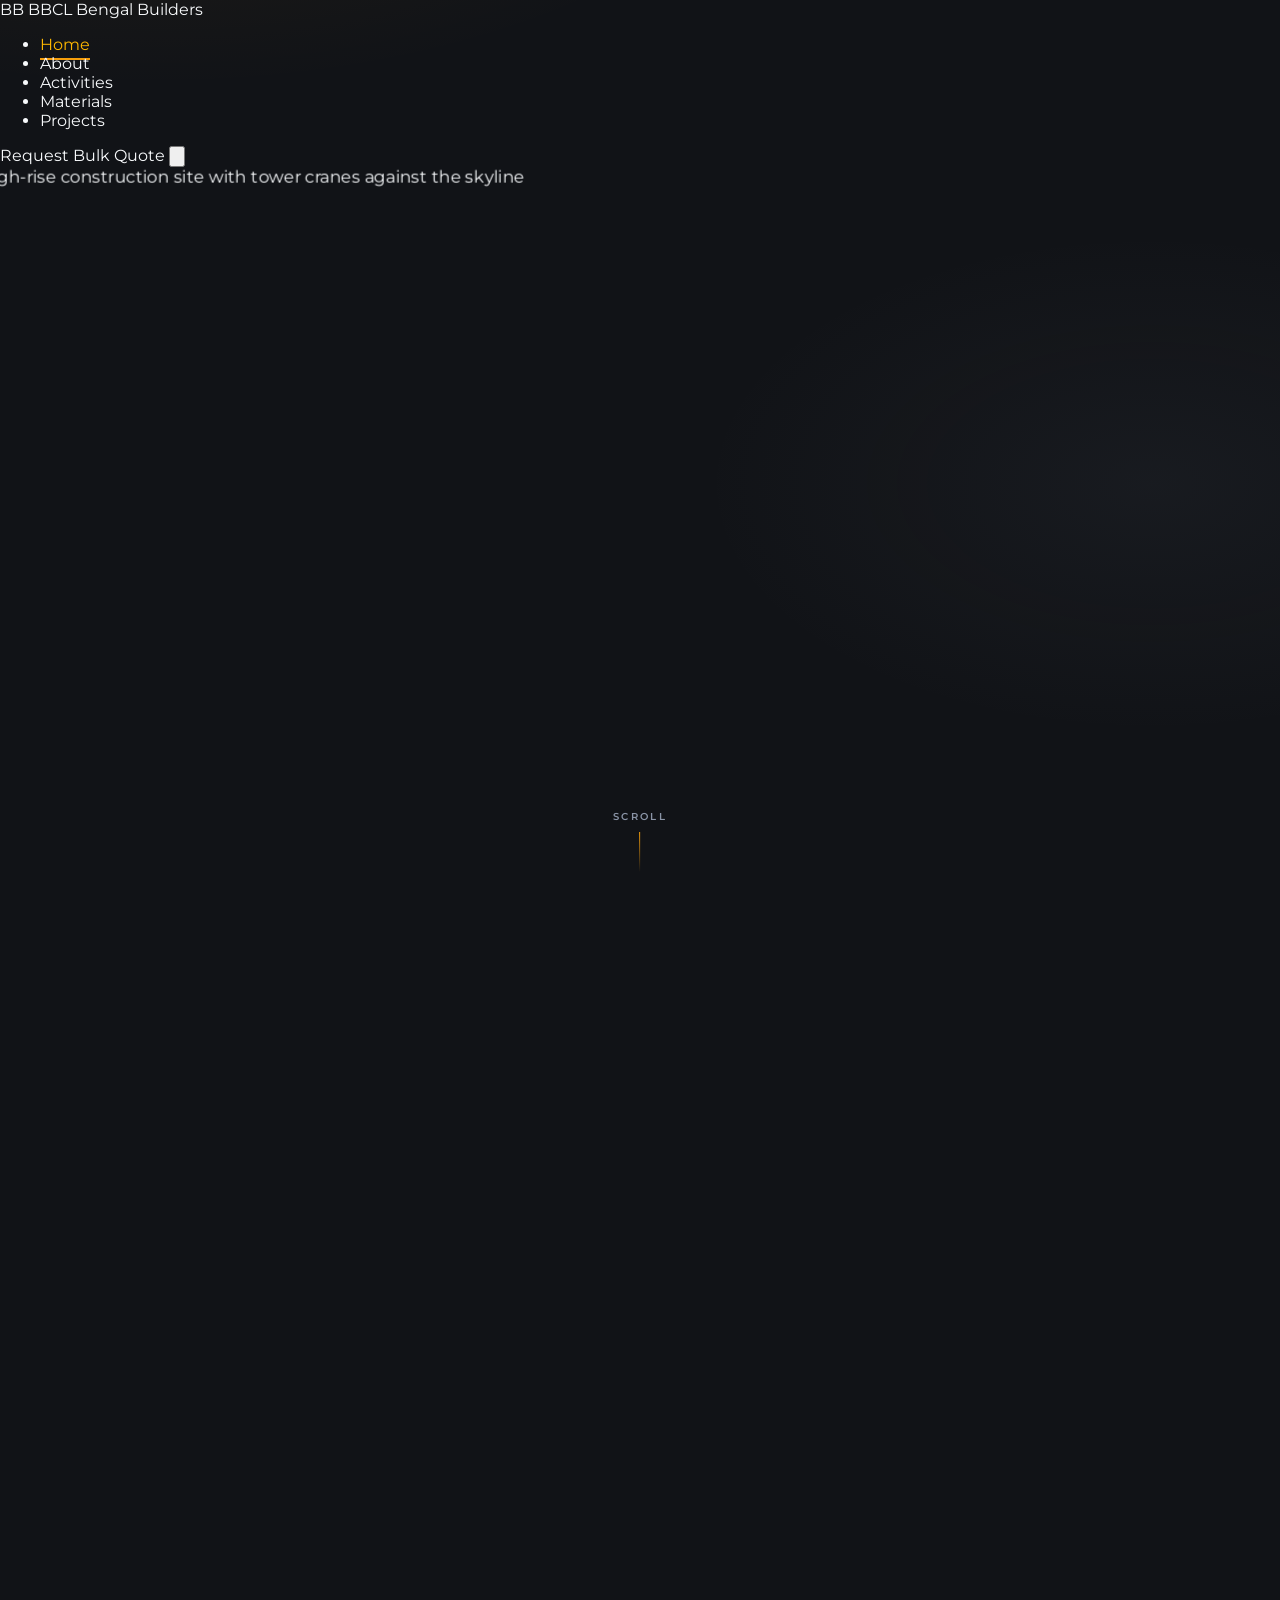
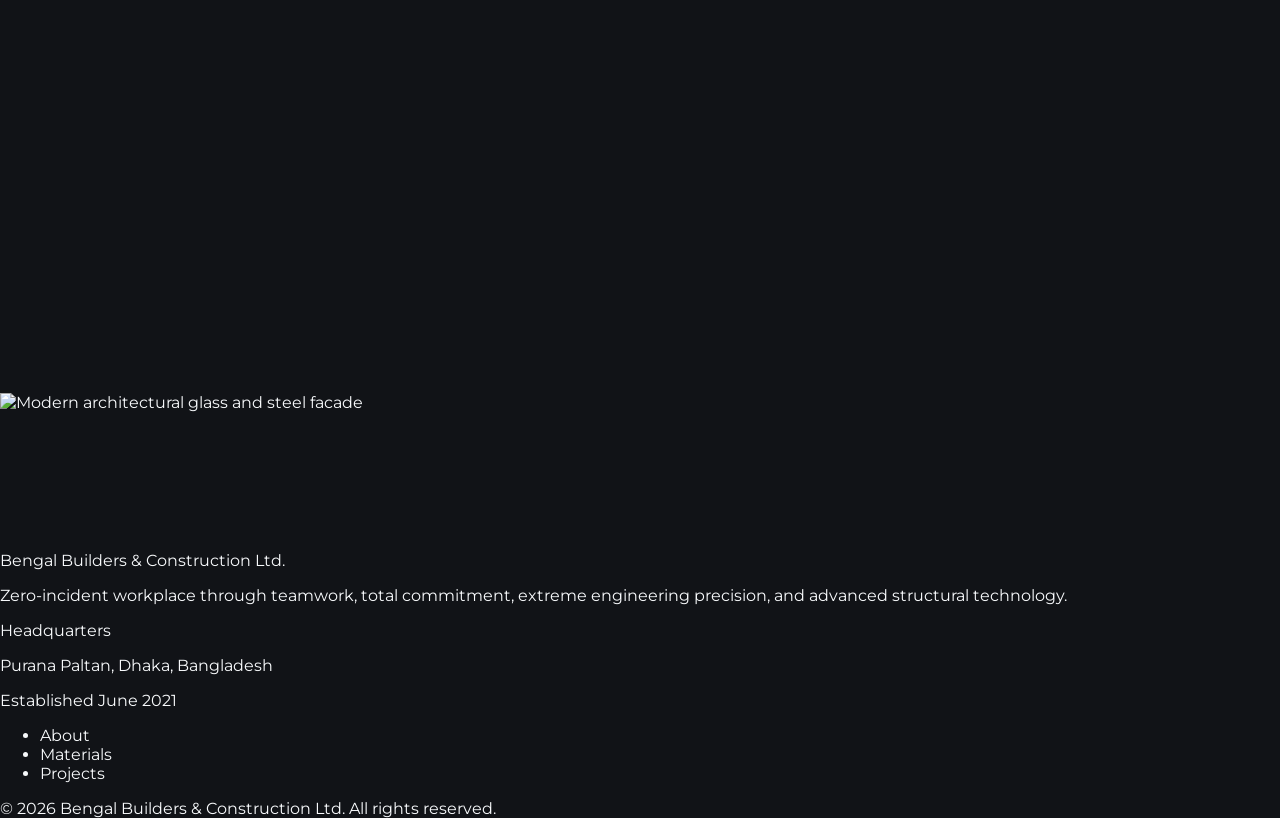
==== index.html @ 723b8669 "Add shared CSS and GSAP motion for smoother UI/UX. Introduces site-wide visual polish, scroll reveal" ====
<!DOCTYPE html>
<html lang="en">
<head>
  <meta charset="UTF-8" />
  <meta name="viewport" content="width=device-width, initial-scale=1.0" />
  <meta name="description" content="Bengal Builders & Construction Ltd. (BBCL) — Architecting Bangladesh's Horizon with zero-incident engineering precision." />
  <title>BBCL | Bengal Builders & Construction Ltd.</title>
  <link rel="preconnect" href="https://fonts.googleapis.com" />
  <link rel="preconnect" href="https://fonts.gstatic.com" crossorigin />
  <link href="https://fonts.googleapis.com/css2?family=Barlow+Condensed:wght@500;600;700;800&family=Montserrat:wght@400;500;600;700;800;900&display=swap" rel="stylesheet" />
  <script src="https://cdn.tailwindcss.com"></script>
  <script>
    tailwind.config = {
      theme: {
        extend: {
          colors: {
            obsidian: "#111317",
            charcoal: "#1A1A1A",
            amber: { 400: "#FFB800", 500: "#F59E0B", 600: "#D97706" },
            steel: "#8A94A6",
            archwhite: "#F8FAFC"
          },
          fontFamily: {
            sans: ["Montserrat", "ui-sans-serif", "sans-serif"],
            display: ["Barlow Condensed", "Montserrat", "sans-serif"]
          }
        }
      }
    };
  </script>
  <script>document.documentElement.classList.add('js');</script>
  <link rel="stylesheet" href="css/site.css" />
</head>
<body class="antialiased">

  <!-- Navigation -->
  <header id="site-nav" class="fixed inset-x-0 top-0 z-50 border-b border-transparent">
    <nav class="mx-auto flex max-w-7xl items-center justify-between gap-4 px-5 py-4 lg:px-8" aria-label="Primary">
      <a href="index.html" class="group flex items-center gap-3">
        <span class="brand-mark flex h-10 w-10 items-center justify-center border border-amber-500/60 bg-charcoal text-xs font-black tracking-tighter text-amber-400">BB</span>
        <span class="leading-tight">
          <span class="block text-sm font-extrabold tracking-[0.18em] text-archwhite uppercase">BBCL</span>
          <span class="block text-[10px] font-medium tracking-[0.12em] text-steel uppercase">Bengal Builders</span>
        </span>
      </a>

      <ul class="hidden items-center gap-8 text-sm font-medium tracking-wide lg:flex">
        <li><a data-nav href="index.html" class="text-steel">Home</a></li>
        <li><a data-nav href="about.html" class="text-steel">About</a></li>
        <li><a data-nav href="activities.html" class="text-steel">Activities</a></li>
        <li><a data-nav href="materials.html" class="text-steel">Materials</a></li>
        <li><a data-nav href="projects.html" class="text-steel">Projects</a></li>
      </ul>

      <div class="flex items-center gap-3">
        <a href="materials.html" class="btn-primary hidden sm:inline-flex items-center bg-amber-500 px-4 py-2.5 text-xs font-bold uppercase tracking-[0.14em] text-obsidian">
          Request Bulk Quote
        </a>
        <button id="mobile-menu-btn" type="button" class="inline-flex h-10 w-10 items-center justify-center border border-white/15 text-archwhite lg:hidden" aria-expanded="false" aria-controls="mobile-menu" aria-label="Toggle menu">
          <svg class="h-5 w-5" fill="none" stroke="currentColor" viewBox="0 0 24 24" aria-hidden="true"><path stroke-linecap="round" stroke-width="1.8" d="M4 7h16M4 12h16M4 17h16"/></svg>
        </button>
      </div>
    </nav>

    <div id="mobile-menu" class="border-t border-white/10 bg-obsidian/95 backdrop-blur-md lg:hidden">
      <ul class="mx-auto flex max-w-7xl flex-col gap-1 px-5 py-4 text-sm font-medium">
        <li><a data-nav href="index.html" class="block py-2.5 text-steel hover:text-amber-400">Home</a></li>
        <li><a data-nav href="about.html" class="block py-2.5 text-steel hover:text-amber-400">About</a></li>
        <li><a data-nav href="activities.html" class="block py-2.5 text-steel hover:text-amber-400">Activities</a></li>
        <li><a data-nav href="materials.html" class="block py-2.5 text-steel hover:text-amber-400">Materials</a></li>
        <li><a data-nav href="projects.html" class="block py-2.5 text-steel hover:text-amber-400">Projects</a></li>
        <li class="pt-2"><a href="materials.html" class="btn-primary inline-flex bg-amber-500 px-4 py-2.5 text-xs font-bold uppercase tracking-[0.14em] text-obsidian">Request Bulk Quote</a></li>
      </ul>
    </div>
  </header>

  <main>
    <!-- Hero -->
    <section class="relative min-h-screen overflow-hidden" aria-labelledby="hero-heading">
      <img
        src="https://images.unsplash.com/photo-1541888946425-d81bb19240f5?auto=format&fit=crop&w=2000&q=80"
        alt="High-rise construction site with tower cranes against the skyline"
        class="hero-media absolute inset-0 h-full w-full object-cover"
        fetchpriority="high"
      />
      <div class="hero-overlay absolute inset-0"></div>
      <div class="grid-atmosphere absolute inset-0 opacity-40"></div>

      <div class="relative mx-auto flex min-h-screen max-w-7xl flex-col justify-end px-5 pb-28 pt-32 lg:justify-center lg:px-8 lg:pb-24 lg:pt-28">
        <p data-hero class="text-xs font-semibold uppercase tracking-[0.35em] text-amber-400">Bengal Builders &amp; Construction Ltd.</p>
        <h1 id="hero-heading" data-hero class="font-display mt-5 max-w-4xl text-5xl font-bold uppercase leading-[0.92] tracking-tight text-archwhite sm:text-6xl md:text-7xl lg:text-8xl">
          Architecting<br />Bangladesh's<br /><span class="text-amber-400">Horizon</span>
        </h1>
        <p data-hero class="mt-6 max-w-xl text-base leading-relaxed text-steel sm:text-lg">
          Engineering precision and an uncompromised zero-incident safety track record — from foundation systems to capital infrastructure across Bangladesh.
        </p>
        <div data-hero class="mt-10 flex flex-wrap gap-4">
          <a href="materials.html" class="btn-primary inline-flex items-center bg-amber-500 px-6 py-3.5 text-xs font-bold uppercase tracking-[0.16em] text-obsidian">Explore Materials</a>
          <a href="projects.html" class="btn-ghost inline-flex items-center border border-archwhite/30 px-6 py-3.5 text-xs font-bold uppercase tracking-[0.16em] text-archwhite">View Projects</a>
        </div>
      </div>

      <div class="scroll-cue" aria-hidden="true">
        <span>Scroll</span>
        <span class="scroll-cue__line"></span>
      </div>
    </section>

    <!-- Core Value Matrix -->
    <section class="relative border-t border-white/5 bg-charcoal/80 py-20 lg:py-28" aria-labelledby="values-heading">
      <div class="absolute inset-0 grid-atmosphere opacity-30"></div>
      <div class="relative mx-auto max-w-7xl px-5 lg:px-8">
        <div class="max-w-2xl" data-reveal>
          <p class="section-kicker text-xs font-semibold uppercase tracking-[0.3em] text-amber-400">Core Value Matrix</p>
          <h2 id="values-heading" class="font-display mt-3 text-4xl font-bold tracking-tight text-archwhite sm:text-5xl">
            Load-bearing principles of BBCL
          </h2>
          <p class="mt-4 text-steel leading-relaxed">
            Zero-incident workplace through teamwork, total commitment, extreme engineering precision, and advanced structural technology.
          </p>
        </div>

        <div class="mt-14 grid gap-5 sm:grid-cols-2 lg:grid-cols-3" data-stagger>
          <article data-value-card data-stagger-item class="border border-white/10 bg-obsidian/60 p-7">
            <span class="text-[11px] font-bold uppercase tracking-[0.2em] text-amber-400">01</span>
            <h3 class="mt-4 text-lg font-bold text-archwhite">Teamwork</h3>
            <p class="mt-2 text-sm leading-relaxed text-steel">Synchronized field crews, site engineers, and project leadership executing as one structural unit.</p>
          </article>
          <article data-value-card data-stagger-item class="border border-white/10 bg-obsidian/60 p-7">
            <span class="text-[11px] font-bold uppercase tracking-[0.2em] text-amber-400">02</span>
            <h3 class="mt-4 text-lg font-bold text-archwhite">Total Commitment</h3>
            <p class="mt-2 text-sm leading-relaxed text-steel">Unwavering delivery standards from survey control to final handover certification.</p>
          </article>
          <article data-value-card data-stagger-item class="border border-white/10 bg-obsidian/60 p-7">
            <span class="text-[11px] font-bold uppercase tracking-[0.2em] text-amber-400">03</span>
            <h3 class="mt-4 text-lg font-bold text-archwhite">Honesty</h3>
            <p class="mt-2 text-sm leading-relaxed text-steel">Transparent contracting, material provenance, and progress reporting for institutional clients.</p>
          </article>
          <article data-value-card data-stagger-item class="border border-white/10 bg-obsidian/60 p-7">
            <span class="text-[11px] font-bold uppercase tracking-[0.2em] text-amber-400">04</span>
            <h3 class="mt-4 text-lg font-bold text-archwhite">Technical Confidence</h3>
            <p class="mt-2 text-sm leading-relaxed text-steel">BUET-caliber engineering judgment applied to piling, RCC frameworks, and girder bridges.</p>
          </article>
          <article data-value-card data-stagger-item class="border border-white/10 bg-obsidian/60 p-7">
            <span class="text-[11px] font-bold uppercase tracking-[0.2em] text-amber-400">05</span>
            <h3 class="mt-4 text-lg font-bold text-archwhite">Respect for Diversity</h3>
            <p class="mt-2 text-sm leading-relaxed text-steel">Inclusive site culture that values every trade skill across Bangladesh's workforce.</p>
          </article>
          <article data-value-card data-stagger-item class="border border-amber-500/30 bg-obsidian/80 p-7">
            <span class="text-[11px] font-bold uppercase tracking-[0.2em] text-amber-400">06</span>
            <h3 class="mt-4 text-lg font-bold text-archwhite">Zero-Incident Safety</h3>
            <p class="mt-2 text-sm leading-relaxed text-steel">Measurable high-vis discipline — PPE, method statements, and daily toolbox talks as non-negotiables.</p>
          </article>
        </div>
      </div>
    </section>

    <!-- Live Equipment Tracker -->
    <section id="equipment-tracker" class="relative border-t border-white/5 bg-obsidian py-20 lg:py-28" aria-labelledby="fleet-heading">
      <div class="mx-auto max-w-7xl px-5 lg:px-8">
        <div class="flex flex-col gap-6 lg:flex-row lg:items-end lg:justify-between" data-reveal>
          <div class="max-w-2xl">
            <p class="section-kicker text-xs font-semibold uppercase tracking-[0.3em] text-amber-400">Live Equipment Tracker</p>
            <h2 id="fleet-heading" class="font-display mt-3 text-4xl font-bold tracking-tight text-archwhite sm:text-5xl">
              Fleet strength on the ground
            </h2>
            <p class="mt-4 text-steel leading-relaxed">
              Precision survey instruments, heavy earthmoving plant, and formwork systems ready for institutional-scale deployment.
            </p>
          </div>
          <div class="hidden overflow-hidden border border-white/10 lg:block">
            <img
              src="https://images.unsplash.com/photo-1504307651254-35680f356dfd?auto=format&fit=crop&w=640&q=80"
              alt="Excavator operating on a construction site"
              class="h-28 w-48 object-cover opacity-90 transition duration-700 hover:scale-105"
            />
          </div>
        </div>

        <div class="mt-14 grid gap-5 sm:grid-cols-2 lg:grid-cols-4" data-stagger>
          <article data-stagger-item class="border border-white/10 bg-charcoal p-8">
            <p class="text-[11px] font-bold uppercase tracking-[0.2em] text-steel">Survey Control</p>
            <p class="stat-glow mt-5 text-5xl font-black tabular-nums text-amber-400"><span data-count="2" data-duration="1200">0</span><span class="text-2xl text-archwhite">×</span></p>
            <p class="mt-3 text-sm font-semibold text-archwhite">Total Stations</p>
            <p class="mt-1 text-xs text-steel">High-accuracy layout &amp; as-built control</p>
          </article>
          <article data-stagger-item class="border border-white/10 bg-charcoal p-8">
            <p class="text-[11px] font-bold uppercase tracking-[0.2em] text-steel">Earthmoving</p>
            <p class="stat-glow mt-5 text-5xl font-black tabular-nums text-amber-400"><span data-count="1" data-duration="1000">0</span><span class="text-2xl text-archwhite">×</span></p>
            <p class="mt-3 text-sm font-semibold text-archwhite">CAT-320D Excavator</p>
            <p class="mt-1 text-xs text-steel">Heavy excavation &amp; trench works</p>
          </article>
          <article data-stagger-item class="border border-white/10 bg-charcoal p-8">
            <p class="text-[11px] font-bold uppercase tracking-[0.2em] text-steel">Dewatering</p>
            <p class="stat-glow mt-5 text-5xl font-black tabular-nums text-amber-400"><span data-count="6" data-duration="1400">0</span><span class="text-2xl text-archwhite">×</span></p>
            <p class="mt-3 text-sm font-semibold text-archwhite">Heavy Water Pumps</p>
            <p class="mt-1 text-xs text-steel">Basement &amp; flood-risk mitigation</p>
          </article>
          <article data-stagger-item class="border border-white/10 bg-charcoal p-8">
            <p class="text-[11px] font-bold uppercase tracking-[0.2em] text-steel">Formwork</p>
            <p class="stat-glow mt-5 text-5xl font-black tabular-nums text-amber-400"><span data-count="1200" data-duration="1800">0</span></p>
            <p class="mt-3 text-sm font-semibold text-archwhite">sqm Steel Shuttering</p>
            <p class="mt-1 text-xs text-steel">Repeatable RCC casting systems</p>
          </article>
        </div>
      </div>
    </section>

    <!-- CTA band -->
    <section class="relative overflow-hidden border-t border-white/5 py-20" aria-labelledby="cta-heading">
      <img
        src="https://images.unsplash.com/photo-1486406146926-c627a92ad1ab?auto=format&fit=crop&w=1800&q=80"
        alt="Modern architectural glass and steel facade"
        class="absolute inset-0 h-full w-full object-cover opacity-30"
      />
      <div class="absolute inset-0 bg-gradient-to-r from-obsidian via-obsidian/90 to-obsidian/70"></div>
      <div class="relative mx-auto max-w-7xl px-5 lg:px-8" data-reveal>
        <h2 id="cta-heading" class="font-display max-w-xl text-4xl font-bold tracking-tight text-archwhite sm:text-5xl">
          Ready to specify aggregates or review capital works?
        </h2>
        <p class="mt-4 max-w-lg text-steel">Established June 2021 · Purana Paltan, Dhaka, Bangladesh</p>
        <div class="mt-8 flex flex-wrap gap-4">
          <a href="about.html" class="btn-primary inline-flex bg-amber-500 px-6 py-3.5 text-xs font-bold uppercase tracking-[0.16em] text-obsidian">Corporate Identity</a>
          <a href="activities.html" class="btn-ghost inline-flex border border-white/25 px-6 py-3.5 text-xs font-bold uppercase tracking-[0.16em] text-archwhite">Technical Services</a>
        </div>
      </div>
    </section>
  </main>

  <footer class="border-t border-white/10 bg-charcoal">
    <div class="mx-auto flex max-w-7xl flex-col gap-8 px-5 py-12 lg:flex-row lg:items-start lg:justify-between lg:px-8">
      <div>
        <p class="text-sm font-extrabold tracking-[0.2em] text-archwhite uppercase">Bengal Builders &amp; Construction Ltd.</p>
        <p class="mt-2 max-w-sm text-sm text-steel">Zero-incident workplace through teamwork, total commitment, extreme engineering precision, and advanced structural technology.</p>
      </div>
      <div class="text-sm text-steel">
        <p class="font-semibold text-archwhite">Headquarters</p>
        <p class="mt-2">Purana Paltan, Dhaka, Bangladesh</p>
        <p class="mt-1">Established June 2021</p>
      </div>
      <nav aria-label="Footer">
        <ul class="flex flex-col gap-2 text-sm text-steel">
          <li><a href="about.html" class="transition hover:text-amber-400">About</a></li>
          <li><a href="materials.html" class="transition hover:text-amber-400">Materials</a></li>
          <li><a href="projects.html" class="transition hover:text-amber-400">Projects</a></li>
        </ul>
      </nav>
    </div>
    <div class="border-t border-white/5 py-5 text-center text-xs text-steel">
      © <span id="year"></span> Bengal Builders &amp; Construction Ltd. All rights reserved.
    </div>
  </footer>

  <script src="https://cdn.jsdelivr.net/npm/gsap@3.12.5/dist/gsap.min.js" defer></script>
  <script src="https://cdn.jsdelivr.net/npm/gsap@3.12.5/dist/ScrollTrigger.min.js" defer></script>
  <script src="js/main.js" defer></script>
</body>
</html>
---- css/site.css ----
/* Bengal Builders & Construction Ltd. — shared visual system */

:root {
  --obsidian: #111317;
  --charcoal: #1a1a1a;
  --amber: #f59e0b;
  --amber-hi: #ffb800;
  --amber-deep: #d97706;
  --steel: #8a94a6;
  --archwhite: #f8fafc;
  --line: rgba(248, 250, 252, 0.1);
  --ease-out: cubic-bezier(0.22, 1, 0.36, 1);
  --ease-soft: cubic-bezier(0.4, 0, 0.2, 1);
  --nav-h: 4.5rem;
}

*,
*::before,
*::after {
  box-sizing: border-box;
}

html {
  scroll-behavior: smooth;
}

body {
  margin: 0;
  font-family: Montserrat, ui-sans-serif, system-ui, sans-serif;
  background:
    radial-gradient(1200px 600px at 12% -10%, rgba(245, 158, 11, 0.08), transparent 55%),
    radial-gradient(900px 500px at 90% 20%, rgba(138, 148, 166, 0.06), transparent 50%),
    var(--obsidian);
  color: var(--archwhite);
  -webkit-font-smoothing: antialiased;
  text-rendering: optimizeLegibility;
}

::selection {
  background: rgba(245, 158, 11, 0.35);
  color: var(--archwhite);
}

img {
  max-width: 100%;
  display: block;
}

a {
  text-decoration: none;
  color: inherit;
}

:focus-visible {
  outline: 2px solid var(--amber);
  outline-offset: 3px;
}

.font-display {
  font-family: "Barlow Condensed", Montserrat, sans-serif;
  letter-spacing: 0.01em;
}

/* -------------------------------------------------------------------------- */
/* Atmosphere                                                                */
/* -------------------------------------------------------------------------- */

.hero-overlay {
  background:
    linear-gradient(105deg, rgba(17, 19, 23, 0.92) 0%, rgba(17, 19, 23, 0.72) 48%, rgba(17, 19, 23, 0.45) 100%),
    linear-gradient(to top, #111317 0%, transparent 42%);
}

.page-hero-overlay {
  background:
    linear-gradient(120deg, rgba(17, 19, 23, 0.94) 0%, rgba(17, 19, 23, 0.76) 52%, rgba(17, 19, 23, 0.52) 100%),
    linear-gradient(to top, var(--obsidian) 0%, transparent 45%);
}

.grid-atmosphere {
  background-image:
    linear-gradient(rgba(138, 148, 166, 0.07) 1px, transparent 1px),
    linear-gradient(90deg, rgba(138, 148, 166, 0.07) 1px, transparent 1px);
  background-size: 48px 48px;
  mask-image: radial-gradient(ellipse 80% 70% at 50% 40%, #000 20%, transparent 75%);
}

.hero-media {
  transform: scale(1.06);
  will-change: transform;
}

.hero-media.is-ready {
  animation: hero-drift 22s var(--ease-soft) infinite alternate;
}

@keyframes hero-drift {
  from { transform: scale(1.06) translate3d(0, 0, 0); }
  to { transform: scale(1.14) translate3d(-1.5%, -1%, 0); }
}

.scroll-cue {
  position: absolute;
  left: 50%;
  bottom: 1.75rem;
  transform: translateX(-50%);
  display: flex;
  flex-direction: column;
  align-items: center;
  gap: 0.55rem;
  color: var(--steel);
  font-size: 0.65rem;
  font-weight: 600;
  letter-spacing: 0.22em;
  text-transform: uppercase;
  pointer-events: none;
}

.scroll-cue__line {
  width: 1px;
  height: 2.5rem;
  background: linear-gradient(to bottom, var(--amber), transparent);
  transform-origin: top;
  animation: cue-pulse 1.8s var(--ease-soft) infinite;
}

@keyframes cue-pulse {
  0%, 100% { transform: scaleY(0.45); opacity: 0.35; }
  50% { transform: scaleY(1); opacity: 1; }
}

/* -------------------------------------------------------------------------- */
/* Navigation                                                                */
/* -------------------------------------------------------------------------- */

#site-nav {
  transition:
    background-color 0.35s var(--ease-soft),
    border-color 0.35s var(--ease-soft),
    backdrop-filter 0.35s var(--ease-soft),
    box-shadow 0.35s var(--ease-soft);
}

#site-nav.nav-scrolled {
  background-color: rgba(17, 19, 23, 0.86);
  backdrop-filter: blur(18px) saturate(1.2);
  -webkit-backdrop-filter: blur(18px) saturate(1.2);
  border-bottom-color: rgba(245, 158, 11, 0.28);
  box-shadow: 0 12px 40px rgba(0, 0, 0, 0.35);
}

#site-nav a[data-nav] {
  position: relative;
  transition: color 0.25s var(--ease-soft);
}

#site-nav a[data-nav]::after {
  content: "";
  position: absolute;
  left: 0;
  bottom: -0.35rem;
  width: 100%;
  height: 2px;
  background: var(--amber);
  transform: scaleX(0);
  transform-origin: left;
  transition: transform 0.35s var(--ease-out);
}

#site-nav a[data-nav]:hover::after,
#site-nav a[data-nav].is-active::after {
  transform: scaleX(1);
}

#site-nav a[data-nav].is-active {
  color: var(--amber-hi);
}

.brand-mark {
  transition: border-color 0.3s var(--ease-soft), box-shadow 0.3s var(--ease-soft), transform 0.3s var(--ease-out);
}

.group:hover .brand-mark {
  border-color: var(--amber);
  box-shadow: 0 0 0 1px rgba(245, 158, 11, 0.25), 0 8px 24px rgba(245, 158, 11, 0.12);
  transform: translateY(-1px);
}

#mobile-menu {
  max-height: 0;
  overflow: hidden;
  opacity: 0;
  border-top-color: transparent;
  pointer-events: none;
  transition:
    max-height 0.4s var(--ease-out),
    opacity 0.3s var(--ease-soft),
    border-color 0.3s var(--ease-soft);
}

#mobile-menu.is-open {
  max-height: 22rem;
  opacity: 1;
  border-top-color: rgba(248, 250, 252, 0.1);
  pointer-events: auto;
}

/* -------------------------------------------------------------------------- */
/* Buttons & interactive surfaces                                            */
/* -------------------------------------------------------------------------- */

.btn-primary,
.btn-ghost,
[data-add-quote] {
  position: relative;
  overflow: hidden;
  isolation: isolate;
  transition:
    transform 0.3s var(--ease-out),
    background-color 0.25s var(--ease-soft),
    border-color 0.25s var(--ease-soft),
    color 0.25s var(--ease-soft),
    box-shadow 0.3s var(--ease-soft);
}

.btn-primary,
[data-add-quote] {
  box-shadow: 0 0 0 0 rgba(245, 158, 11, 0);
}

.btn-primary:hover,
[data-add-quote]:hover {
  transform: translateY(-2px);
  box-shadow: 0 12px 28px rgba(245, 158, 11, 0.28);
}

.btn-ghost:hover {
  transform: translateY(-2px);
  border-color: rgba(255, 184, 0, 0.7);
  color: var(--amber-hi);
  box-shadow: 0 10px 24px rgba(0, 0, 0, 0.25);
}

.btn-primary:active,
.btn-ghost:active,
[data-add-quote]:active {
  transform: translateY(0);
}

.btn-primary::after,
.btn-ghost::after,
[data-add-quote]::after {
  content: "";
  position: absolute;
  inset: 0;
  background: linear-gradient(120deg, transparent 20%, rgba(255, 255, 255, 0.22) 45%, transparent 70%);
  transform: translateX(-120%);
  transition: transform 0.65s var(--ease-out);
  z-index: -1;
}

.btn-primary:hover::after,
.btn-ghost:hover::after,
[data-add-quote]:hover::after {
  transform: translateX(120%);
}

/* -------------------------------------------------------------------------- */
/* Panels / cards (content interaction surfaces)                             */
/* -------------------------------------------------------------------------- */

.surface-panel,
[data-value-card],
[data-material],
[data-activity],
[data-legal-card],
#equipment-tracker article,
[data-project-panel] article {
  transition:
    transform 0.4s var(--ease-out),
    border-color 0.35s var(--ease-soft),
    box-shadow 0.4s var(--ease-soft),
    background-color 0.35s var(--ease-soft);
}

.surface-panel:hover,
[data-value-card]:hover,
[data-material]:hover,
[data-activity]:hover,
[data-legal-card]:hover,
#equipment-tracker article:hover,
[data-project-panel] article:hover {
  transform: translateY(-4px);
  border-color: rgba(245, 158, 11, 0.45);
  box-shadow:
    0 18px 40px rgba(0, 0, 0, 0.35),
    0 0 0 1px rgba(245, 158, 11, 0.08);
}

[data-value-card] {
  position: relative;
}

[data-value-card]::before {
  content: "";
  position: absolute;
  left: 0;
  top: 0;
  width: 3px;
  height: 100%;
  background: linear-gradient(to bottom, var(--amber-hi), transparent);
  transform: scaleY(0);
  transform-origin: top;
  transition: transform 0.4s var(--ease-out);
}

[data-value-card]:hover::before {
  transform: scaleY(1);
}

[data-material] .media-frame,
[data-material] > .aspect-\[4\/3\],
[data-activity] .aspect-\[16\/10\] {
  overflow: hidden;
}

[data-material] img,
[data-activity] img {
  transition: transform 0.8s var(--ease-out), filter 0.4s var(--ease-soft);
}

[data-material]:hover img,
[data-activity]:hover img {
  transform: scale(1.06);
  filter: saturate(1.08) contrast(1.03);
}

[data-activity-bar] {
  transform: scaleX(0);
  transform-origin: left;
  transition: transform 0.45s var(--ease-out);
}

[data-legal-card] {
  cursor: pointer;
}

[data-legal-card]:focus-visible {
  border-color: var(--amber);
}

input[type="search"],
input[type="text"] {
  transition: border-color 0.25s var(--ease-soft), box-shadow 0.25s var(--ease-soft);
}

input[type="search"]:focus,
input[type="text"]:focus {
  box-shadow: 0 0 0 3px rgba(245, 158, 11, 0.18);
}

/* -------------------------------------------------------------------------- */
/* Reveal helpers (GSAP sets final state; CSS avoids FOUC)                   */
/* -------------------------------------------------------------------------- */

/* Only hide for motion when JS is present — keeps content readable if scripts fail */
html.js:not(.no-motion):not(.reveal-ready) [data-reveal],
html.js:not(.no-motion):not(.reveal-ready) [data-stagger-item],
html.js:not(.no-motion):not(.reveal-ready) [data-hero] {
  opacity: 0;
  transform: translate3d(0, 28px, 0);
  will-change: opacity, transform;
}

html.js [data-reveal].is-shown,
html.js [data-stagger-item].is-shown {
  opacity: 1;
  transform: none;
  will-change: auto;
}

/* -------------------------------------------------------------------------- */
/* Modal + toast polish                                                      */
/* -------------------------------------------------------------------------- */

#legal-modal:not(.hidden) #legal-modal-panel {
  animation: modal-in 0.35s var(--ease-out) both;
}

@keyframes modal-in {
  from {
    opacity: 0;
    transform: translateY(16px) scale(0.98);
  }
  to {
    opacity: 1;
    transform: none;
  }
}

#toast-host > div {
  border-left: 3px solid var(--amber);
}

/* -------------------------------------------------------------------------- */
/* Section accents                                                           */
/* -------------------------------------------------------------------------- */

.section-kicker {
  display: inline-flex;
  align-items: center;
  gap: 0.65rem;
}

.section-kicker::before {
  content: "";
  width: 1.5rem;
  height: 2px;
  background: var(--amber);
  box-shadow: 0 0 12px rgba(245, 158, 11, 0.55);
}

.stat-glow {
  text-shadow: 0 0 28px rgba(245, 158, 11, 0.28);
}

/* -------------------------------------------------------------------------- */
/* Reduced motion                                                            */
/* -------------------------------------------------------------------------- */

@media (prefers-reduced-motion: reduce) {
  html {
    scroll-behavior: auto;
  }

  .hero-media.is-ready,
  .scroll-cue__line,
  #legal-modal:not(.hidden) #legal-modal-panel {
    animation: none !important;
  }

  .btn-primary,
  .btn-ghost,
  [data-add-quote],
  .surface-panel,
  [data-value-card],
  [data-material],
  [data-activity],
  [data-legal-card],
  #equipment-tracker article,
  [data-project-panel] article,
  [data-material] img,
  [data-activity] img,
  #mobile-menu,
  #site-nav,
  #site-nav a[data-nav]::after {
    transition: none !important;
  }

  [data-reveal] {
    opacity: 1 !important;
    transform: none !important;
  }

  .btn-primary:hover,
  .btn-ghost:hover,
  [data-add-quote]:hover,
  .surface-panel:hover,
  [data-value-card]:hover,
  [data-material]:hover,
  [data-activity]:hover,
  [data-legal-card]:hover,
  #equipment-tracker article:hover,
  [data-project-panel] article:hover {
    transform: none;
  }
}
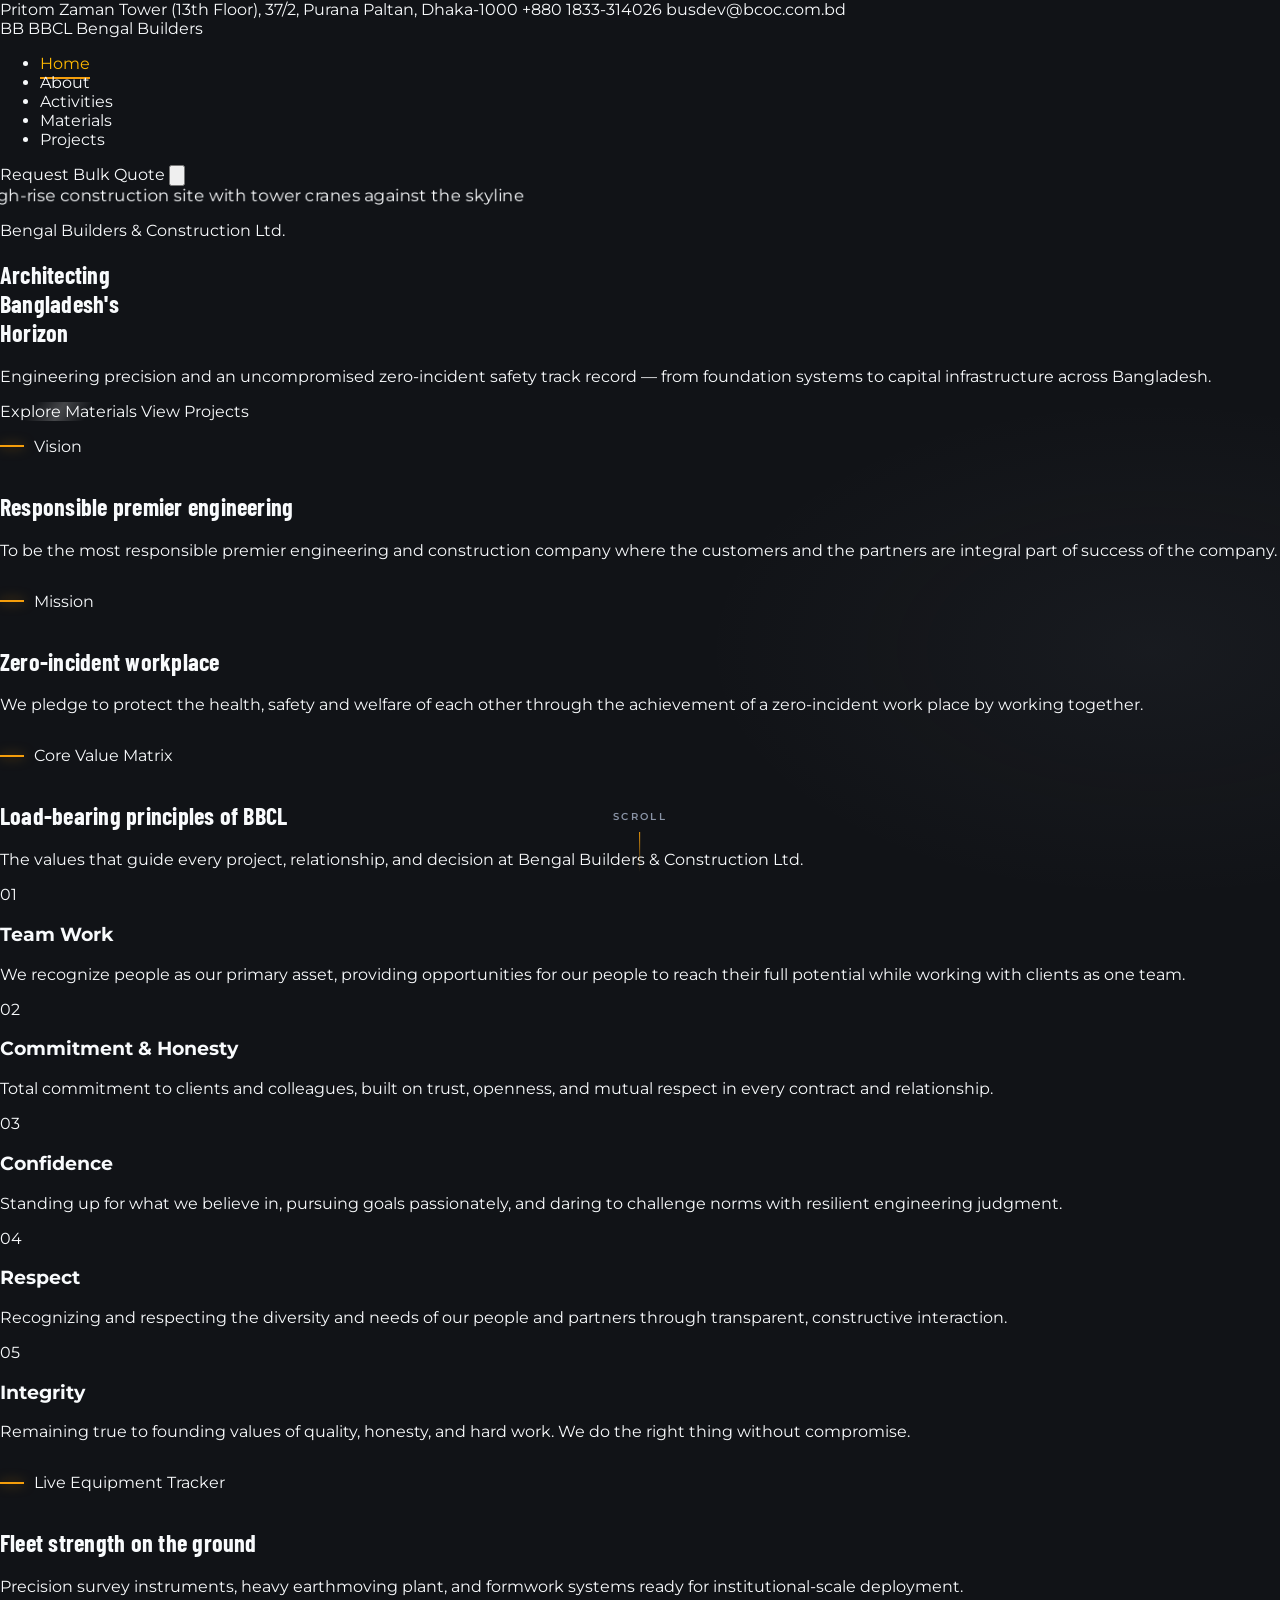
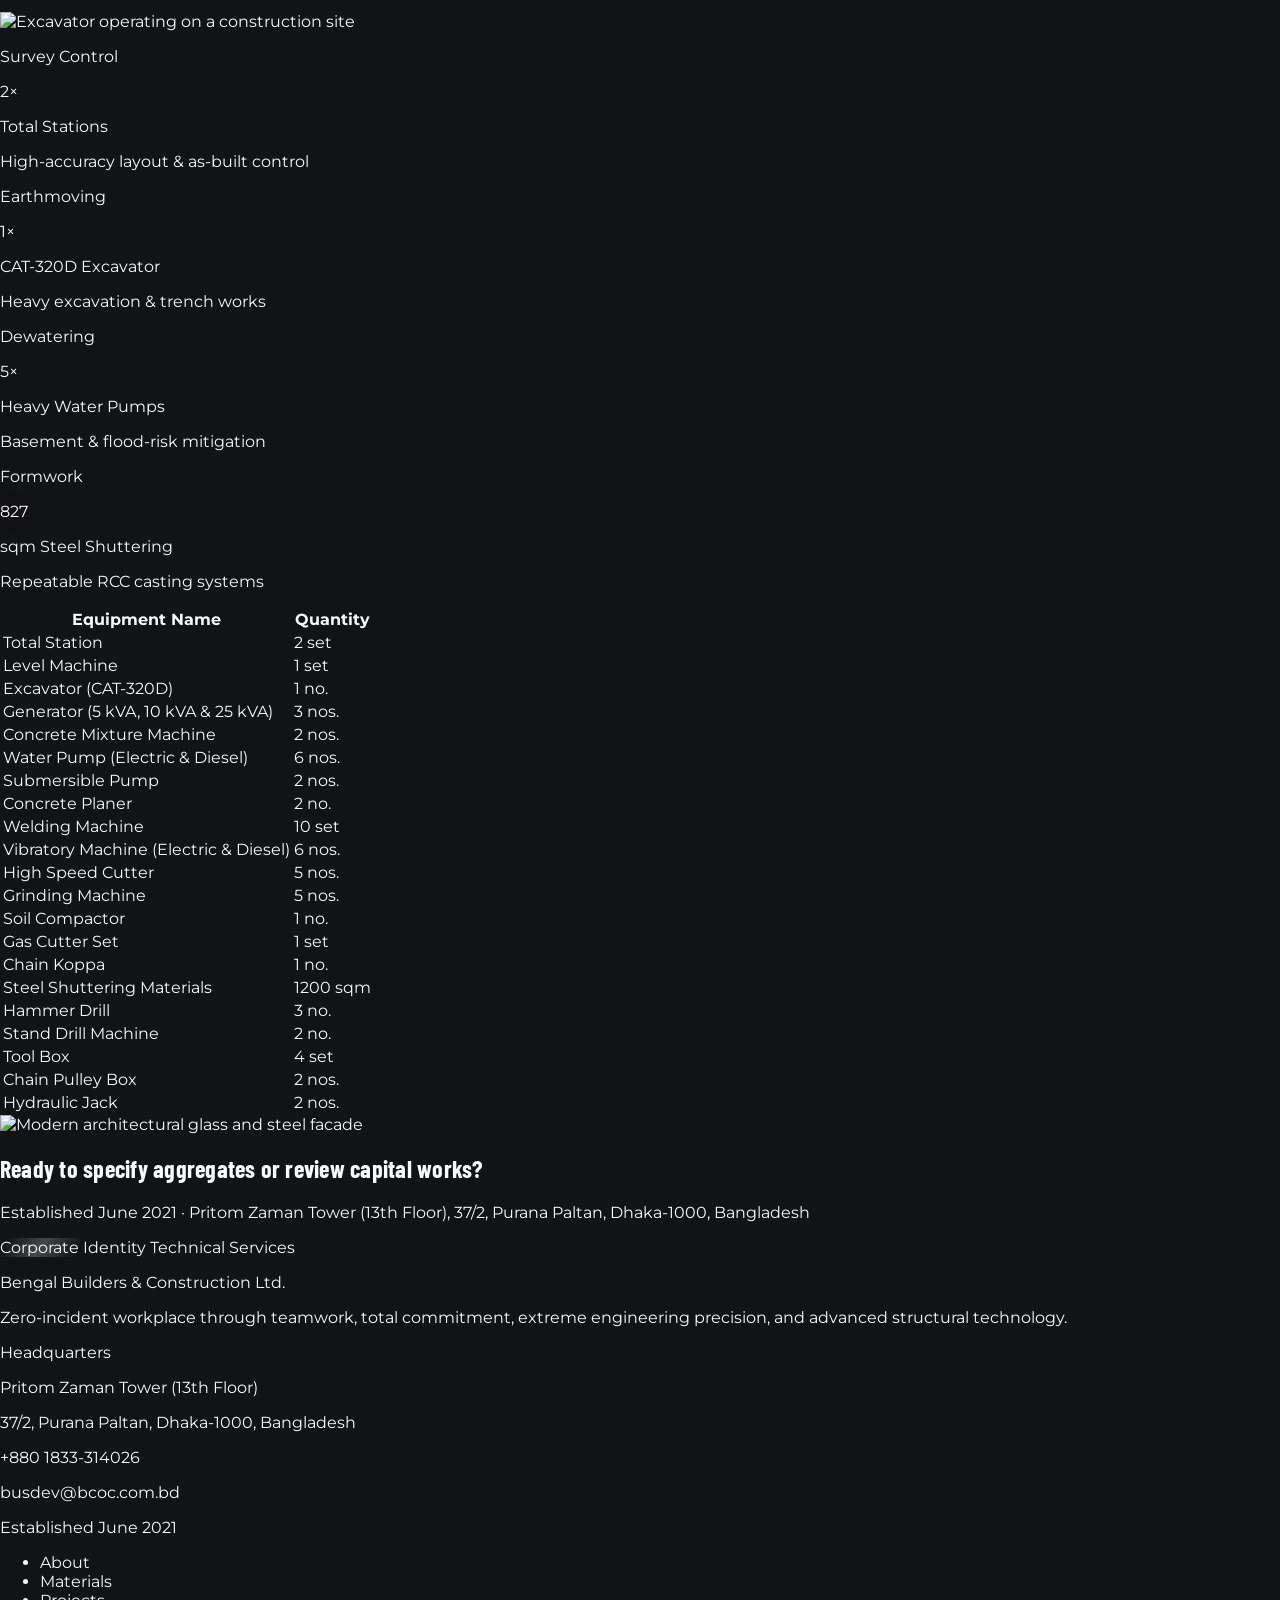
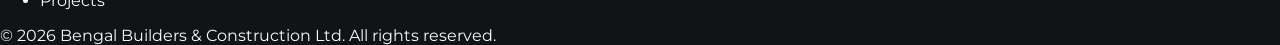
==== commit d4e2807f: "Align website content with the company profile PDF. Correct contact details, vision/mission/values, " ====
--- a/index.html
+++ b/index.html
@@ -34,7 +34,16 @@
 <body class="antialiased">
 
   <!-- Navigation -->
-  <header id="site-nav" class="fixed inset-x-0 top-0 z-50 border-b border-transparent">
+  <header id="site-nav" class="fixed inset-x-0 top-0 z-50 border-b border-white/10 bg-obsidian/95 backdrop-blur-md">
+    <div class="border-b border-white/10">
+      <div class="mx-auto flex max-w-7xl flex-wrap items-center justify-between gap-2 px-5 py-2 text-[11px] text-steel lg:px-8">
+        <span>Pritom Zaman Tower (13th Floor), 37/2, Purana Paltan, Dhaka-1000</span>
+        <span class="flex items-center gap-4">
+          <a href="tel:+8801833314026" class="transition hover:text-amber-400">+880 1833-314026</a>
+          <a href="mailto:busdev@bcoc.com.bd" class="transition hover:text-amber-400">busdev@bcoc.com.bd</a>
+        </span>
+      </div>
+    </div>
     <nav class="mx-auto flex max-w-7xl items-center justify-between gap-4 px-5 py-4 lg:px-8" aria-label="Primary">
       <a href="index.html" class="group flex items-center gap-3">
         <span class="brand-mark flex h-10 w-10 items-center justify-center border border-amber-500/60 bg-charcoal text-xs font-black tracking-tighter text-amber-400">BB</span>
@@ -106,6 +115,33 @@
       </div>
     </section>
 
+    <!-- Vision & Mission -->
+    <section class="relative border-t border-white/5 bg-obsidian py-20 lg:py-28" aria-labelledby="vision-heading">
+      <div class="absolute inset-0 grid-atmosphere opacity-25"></div>
+      <div class="relative mx-auto max-w-7xl px-5 lg:px-8">
+        <div class="grid gap-10 lg:grid-cols-2">
+          <div data-reveal>
+            <p class="section-kicker text-xs font-semibold uppercase tracking-[0.3em] text-amber-400">Vision</p>
+            <h2 id="vision-heading" class="font-display mt-3 text-3xl font-bold tracking-tight text-archwhite sm:text-4xl">
+              Responsible premier engineering
+            </h2>
+            <p class="mt-5 text-steel leading-relaxed">
+              To be the most responsible premier engineering and construction company where the customers and the partners are integral part of success of the company.
+            </p>
+          </div>
+          <div data-reveal>
+            <p class="section-kicker text-xs font-semibold uppercase tracking-[0.3em] text-amber-400">Mission</p>
+            <h2 class="font-display mt-3 text-3xl font-bold tracking-tight text-archwhite sm:text-4xl">
+              Zero-incident workplace
+            </h2>
+            <p class="mt-5 text-steel leading-relaxed">
+              We pledge to protect the health, safety and welfare of each other through the achievement of a zero-incident work place by working together.
+            </p>
+          </div>
+        </div>
+      </div>
+    </section>
+
     <!-- Core Value Matrix -->
     <section class="relative border-t border-white/5 bg-charcoal/80 py-20 lg:py-28" aria-labelledby="values-heading">
       <div class="absolute inset-0 grid-atmosphere opacity-30"></div>
@@ -116,40 +152,35 @@
             Load-bearing principles of BBCL
           </h2>
           <p class="mt-4 text-steel leading-relaxed">
-            Zero-incident workplace through teamwork, total commitment, extreme engineering precision, and advanced structural technology.
+            The values that guide every project, relationship, and decision at Bengal Builders &amp; Construction Ltd.
           </p>
         </div>
 
         <div class="mt-14 grid gap-5 sm:grid-cols-2 lg:grid-cols-3" data-stagger>
           <article data-value-card data-stagger-item class="border border-white/10 bg-obsidian/60 p-7">
             <span class="text-[11px] font-bold uppercase tracking-[0.2em] text-amber-400">01</span>
-            <h3 class="mt-4 text-lg font-bold text-archwhite">Teamwork</h3>
-            <p class="mt-2 text-sm leading-relaxed text-steel">Synchronized field crews, site engineers, and project leadership executing as one structural unit.</p>
+            <h3 class="mt-4 text-lg font-bold text-archwhite">Team Work</h3>
+            <p class="mt-2 text-sm leading-relaxed text-steel">We recognize people as our primary asset, providing opportunities for our people to reach their full potential while working with clients as one team.</p>
           </article>
           <article data-value-card data-stagger-item class="border border-white/10 bg-obsidian/60 p-7">
             <span class="text-[11px] font-bold uppercase tracking-[0.2em] text-amber-400">02</span>
-            <h3 class="mt-4 text-lg font-bold text-archwhite">Total Commitment</h3>
-            <p class="mt-2 text-sm leading-relaxed text-steel">Unwavering delivery standards from survey control to final handover certification.</p>
+            <h3 class="mt-4 text-lg font-bold text-archwhite">Commitment &amp; Honesty</h3>
+            <p class="mt-2 text-sm leading-relaxed text-steel">Total commitment to clients and colleagues, built on trust, openness, and mutual respect in every contract and relationship.</p>
           </article>
           <article data-value-card data-stagger-item class="border border-white/10 bg-obsidian/60 p-7">
             <span class="text-[11px] font-bold uppercase tracking-[0.2em] text-amber-400">03</span>
-            <h3 class="mt-4 text-lg font-bold text-archwhite">Honesty</h3>
-            <p class="mt-2 text-sm leading-relaxed text-steel">Transparent contracting, material provenance, and progress reporting for institutional clients.</p>
+            <h3 class="mt-4 text-lg font-bold text-archwhite">Confidence</h3>
+            <p class="mt-2 text-sm leading-relaxed text-steel">Standing up for what we believe in, pursuing goals passionately, and daring to challenge norms with resilient engineering judgment.</p>
           </article>
           <article data-value-card data-stagger-item class="border border-white/10 bg-obsidian/60 p-7">
             <span class="text-[11px] font-bold uppercase tracking-[0.2em] text-amber-400">04</span>
-            <h3 class="mt-4 text-lg font-bold text-archwhite">Technical Confidence</h3>
-            <p class="mt-2 text-sm leading-relaxed text-steel">BUET-caliber engineering judgment applied to piling, RCC frameworks, and girder bridges.</p>
-          </article>
-          <article data-value-card data-stagger-item class="border border-white/10 bg-obsidian/60 p-7">
+            <h3 class="mt-4 text-lg font-bold text-archwhite">Respect</h3>
+            <p class="mt-2 text-sm leading-relaxed text-steel">Recognizing and respecting the diversity and needs of our people and partners through transparent, constructive interaction.</p>
+          </article>
+          <article data-value-card data-stagger-item class="border border-amber-500/30 bg-obsidian/80 p-7">
             <span class="text-[11px] font-bold uppercase tracking-[0.2em] text-amber-400">05</span>
-            <h3 class="mt-4 text-lg font-bold text-archwhite">Respect for Diversity</h3>
-            <p class="mt-2 text-sm leading-relaxed text-steel">Inclusive site culture that values every trade skill across Bangladesh's workforce.</p>
-          </article>
-          <article data-value-card data-stagger-item class="border border-amber-500/30 bg-obsidian/80 p-7">
-            <span class="text-[11px] font-bold uppercase tracking-[0.2em] text-amber-400">06</span>
-            <h3 class="mt-4 text-lg font-bold text-archwhite">Zero-Incident Safety</h3>
-            <p class="mt-2 text-sm leading-relaxed text-steel">Measurable high-vis discipline — PPE, method statements, and daily toolbox talks as non-negotiables.</p>
+            <h3 class="mt-4 text-lg font-bold text-archwhite">Integrity</h3>
+            <p class="mt-2 text-sm leading-relaxed text-steel">Remaining true to founding values of quality, honesty, and hard work. We do the right thing without compromise.</p>
           </article>
         </div>
       </div>
@@ -203,6 +234,103 @@
             <p class="mt-1 text-xs text-steel">Repeatable RCC casting systems</p>
           </article>
         </div>
+
+        <div class="mt-16 overflow-hidden border border-white/10" data-reveal>
+          <table class="w-full text-sm">
+            <thead class="bg-obsidian text-left">
+              <tr>
+                <th class="px-6 py-4 text-xs font-bold uppercase tracking-[0.14em] text-amber-400">Equipment Name</th>
+                <th class="px-6 py-4 text-right text-xs font-bold uppercase tracking-[0.14em] text-amber-400">Quantity</th>
+              </tr>
+            </thead>
+            <tbody class="divide-y divide-white/10">
+              <tr class="bg-charcoal/50">
+                <td class="px-6 py-3.5 text-archwhite">Total Station</td>
+                <td class="px-6 py-3.5 text-right text-steel">2 set</td>
+              </tr>
+              <tr>
+                <td class="px-6 py-3.5 text-archwhite">Level Machine</td>
+                <td class="px-6 py-3.5 text-right text-steel">1 set</td>
+              </tr>
+              <tr class="bg-charcoal/50">
+                <td class="px-6 py-3.5 text-archwhite">Excavator (CAT-320D)</td>
+                <td class="px-6 py-3.5 text-right text-steel">1 no.</td>
+              </tr>
+              <tr>
+                <td class="px-6 py-3.5 text-archwhite">Generator (5 kVA, 10 kVA &amp; 25 kVA)</td>
+                <td class="px-6 py-3.5 text-right text-steel">3 nos.</td>
+              </tr>
+              <tr class="bg-charcoal/50">
+                <td class="px-6 py-3.5 text-archwhite">Concrete Mixture Machine</td>
+                <td class="px-6 py-3.5 text-right text-steel">2 nos.</td>
+              </tr>
+              <tr>
+                <td class="px-6 py-3.5 text-archwhite">Water Pump (Electric &amp; Diesel)</td>
+                <td class="px-6 py-3.5 text-right text-steel">6 nos.</td>
+              </tr>
+              <tr class="bg-charcoal/50">
+                <td class="px-6 py-3.5 text-archwhite">Submersible Pump</td>
+                <td class="px-6 py-3.5 text-right text-steel">2 nos.</td>
+              </tr>
+              <tr>
+                <td class="px-6 py-3.5 text-archwhite">Concrete Planer</td>
+                <td class="px-6 py-3.5 text-right text-steel">2 no.</td>
+              </tr>
+              <tr class="bg-charcoal/50">
+                <td class="px-6 py-3.5 text-archwhite">Welding Machine</td>
+                <td class="px-6 py-3.5 text-right text-steel">10 set</td>
+              </tr>
+              <tr>
+                <td class="px-6 py-3.5 text-archwhite">Vibratory Machine (Electric &amp; Diesel)</td>
+                <td class="px-6 py-3.5 text-right text-steel">6 nos.</td>
+              </tr>
+              <tr class="bg-charcoal/50">
+                <td class="px-6 py-3.5 text-archwhite">High Speed Cutter</td>
+                <td class="px-6 py-3.5 text-right text-steel">5 nos.</td>
+              </tr>
+              <tr>
+                <td class="px-6 py-3.5 text-archwhite">Grinding Machine</td>
+                <td class="px-6 py-3.5 text-right text-steel">5 nos.</td>
+              </tr>
+              <tr class="bg-charcoal/50">
+                <td class="px-6 py-3.5 text-archwhite">Soil Compactor</td>
+                <td class="px-6 py-3.5 text-right text-steel">1 no.</td>
+              </tr>
+              <tr>
+                <td class="px-6 py-3.5 text-archwhite">Gas Cutter Set</td>
+                <td class="px-6 py-3.5 text-right text-steel">1 set</td>
+              </tr>
+              <tr class="bg-charcoal/50">
+                <td class="px-6 py-3.5 text-archwhite">Chain Koppa</td>
+                <td class="px-6 py-3.5 text-right text-steel">1 no.</td>
+              </tr>
+              <tr>
+                <td class="px-6 py-3.5 text-archwhite">Steel Shuttering Materials</td>
+                <td class="px-6 py-3.5 text-right text-steel">1200 sqm</td>
+              </tr>
+              <tr class="bg-charcoal/50">
+                <td class="px-6 py-3.5 text-archwhite">Hammer Drill</td>
+                <td class="px-6 py-3.5 text-right text-steel">3 no.</td>
+              </tr>
+              <tr>
+                <td class="px-6 py-3.5 text-archwhite">Stand Drill Machine</td>
+                <td class="px-6 py-3.5 text-right text-steel">2 no.</td>
+              </tr>
+              <tr class="bg-charcoal/50">
+                <td class="px-6 py-3.5 text-archwhite">Tool Box</td>
+                <td class="px-6 py-3.5 text-right text-steel">4 set</td>
+              </tr>
+              <tr>
+                <td class="px-6 py-3.5 text-archwhite">Chain Pulley Box</td>
+                <td class="px-6 py-3.5 text-right text-steel">2 nos.</td>
+              </tr>
+              <tr class="bg-charcoal/50">
+                <td class="px-6 py-3.5 text-archwhite">Hydraulic Jack</td>
+                <td class="px-6 py-3.5 text-right text-steel">2 nos.</td>
+              </tr>
+            </tbody>
+          </table>
+        </div>
       </div>
     </section>
 
@@ -218,7 +346,7 @@
         <h2 id="cta-heading" class="font-display max-w-xl text-4xl font-bold tracking-tight text-archwhite sm:text-5xl">
           Ready to specify aggregates or review capital works?
         </h2>
-        <p class="mt-4 max-w-lg text-steel">Established June 2021 · Purana Paltan, Dhaka, Bangladesh</p>
+        <p class="mt-4 max-w-lg text-steel">Established June 2021 · Pritom Zaman Tower (13th Floor), 37/2, Purana Paltan, Dhaka-1000, Bangladesh</p>
         <div class="mt-8 flex flex-wrap gap-4">
           <a href="about.html" class="btn-primary inline-flex bg-amber-500 px-6 py-3.5 text-xs font-bold uppercase tracking-[0.16em] text-obsidian">Corporate Identity</a>
           <a href="activities.html" class="btn-ghost inline-flex border border-white/25 px-6 py-3.5 text-xs font-bold uppercase tracking-[0.16em] text-archwhite">Technical Services</a>
@@ -235,7 +363,14 @@
       </div>
       <div class="text-sm text-steel">
         <p class="font-semibold text-archwhite">Headquarters</p>
-        <p class="mt-2">Purana Paltan, Dhaka, Bangladesh</p>
+        <p class="mt-2">Pritom Zaman Tower (13th Floor)</p>
+        <p>37/2, Purana Paltan, Dhaka-1000, Bangladesh</p>
+        <p class="mt-2">
+          <a href="tel:+8801833314026" class="transition hover:text-amber-400">+880 1833-314026</a>
+        </p>
+        <p>
+          <a href="mailto:busdev@bcoc.com.bd" class="transition hover:text-amber-400">busdev@bcoc.com.bd</a>
+        </p>
         <p class="mt-1">Established June 2021</p>
       </div>
       <nav aria-label="Footer">
--- a/css/site.css
+++ b/css/site.css
@@ -357,26 +357,6 @@
 input[type="search"]:focus,
 input[type="text"]:focus {
   box-shadow: 0 0 0 3px rgba(245, 158, 11, 0.18);
-}
-
-/* -------------------------------------------------------------------------- */
-/* Reveal helpers (GSAP sets final state; CSS avoids FOUC)                   */
-/* -------------------------------------------------------------------------- */
-
-/* Only hide for motion when JS is present — keeps content readable if scripts fail */
-html.js:not(.no-motion):not(.reveal-ready) [data-reveal],
-html.js:not(.no-motion):not(.reveal-ready) [data-stagger-item],
-html.js:not(.no-motion):not(.reveal-ready) [data-hero] {
-  opacity: 0;
-  transform: translate3d(0, 28px, 0);
-  will-change: opacity, transform;
-}
-
-html.js [data-reveal].is-shown,
-html.js [data-stagger-item].is-shown {
-  opacity: 1;
-  transform: none;
-  will-change: auto;
 }
 
 /* -------------------------------------------------------------------------- */
@@ -457,11 +437,6 @@
     transition: none !important;
   }
 
-  [data-reveal] {
-    opacity: 1 !important;
-    transform: none !important;
-  }
-
   .btn-primary:hover,
   .btn-ghost:hover,
   [data-add-quote]:hover,
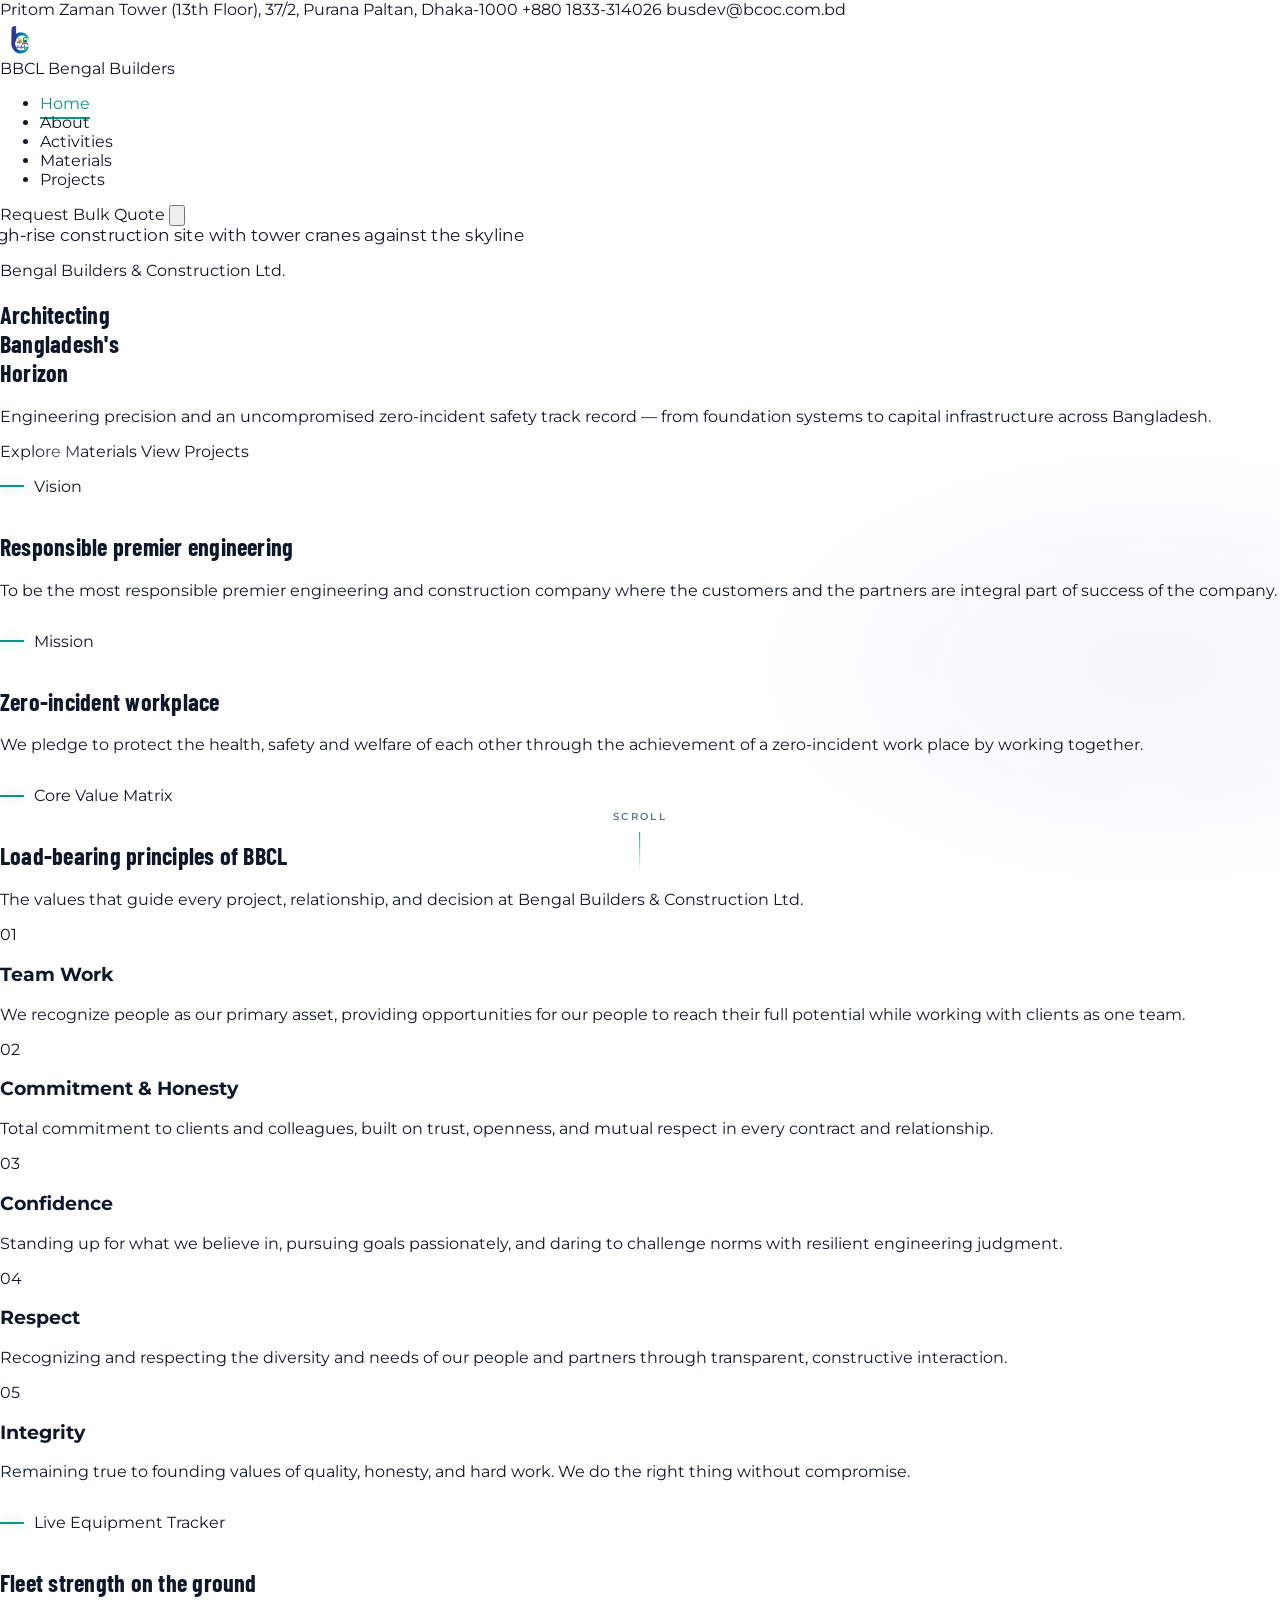
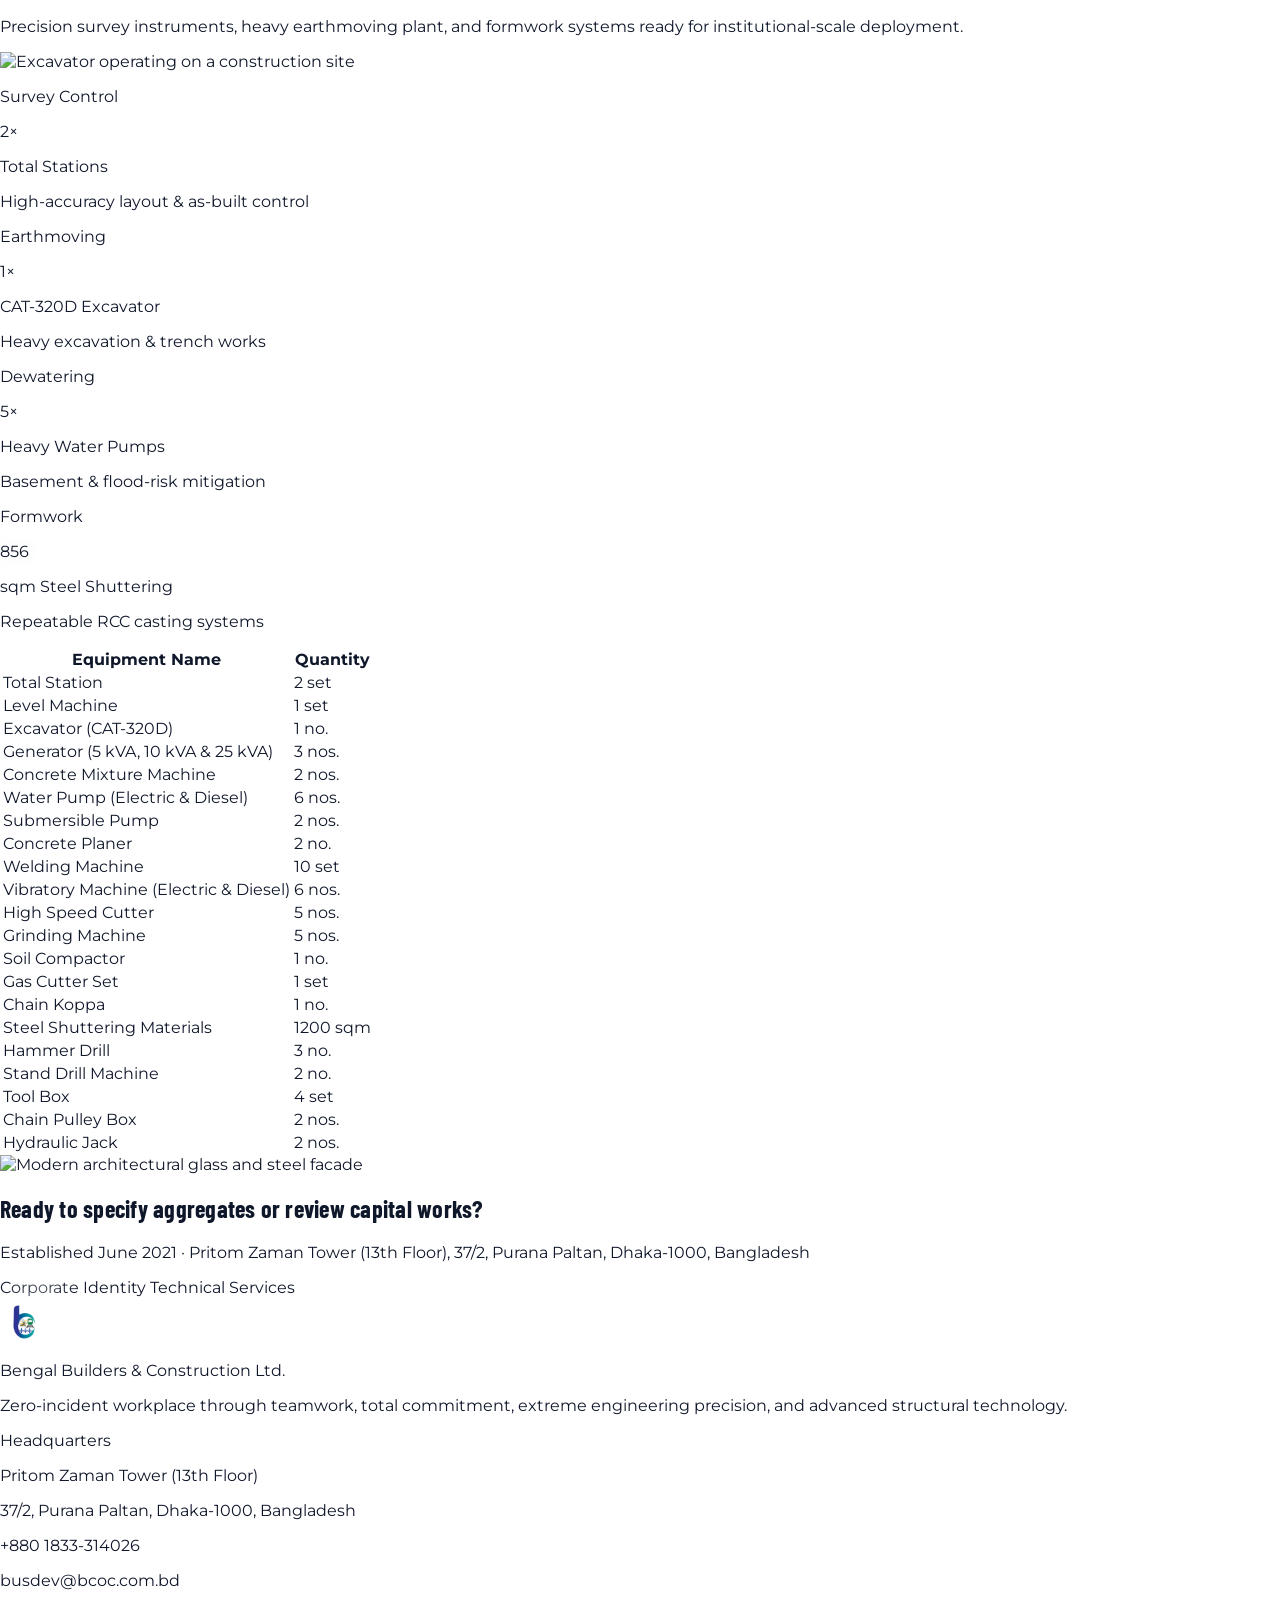
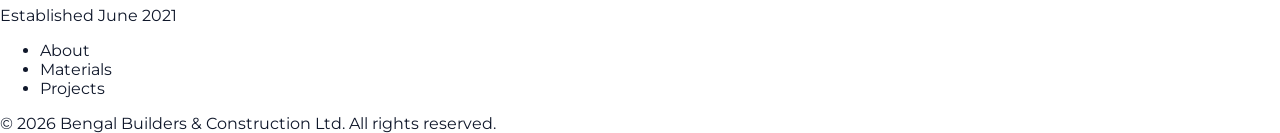
==== commit cbb134f4: "White UI overhaul: logo-driven white theme with teal accents. - Replaced logo with the provided comp" ====
--- a/index.html
+++ b/index.html
@@ -5,6 +5,8 @@
   <meta name="viewport" content="width=device-width, initial-scale=1.0" />
   <meta name="description" content="Bengal Builders & Construction Ltd. (BBCL) — Architecting Bangladesh's Horizon with zero-incident engineering precision." />
   <title>BBCL | Bengal Builders & Construction Ltd.</title>
+  <link rel="icon" type="image/png" href="images/bbcl-logo.png" />
+  <link rel="apple-touch-icon" href="images/bbcl-logo.png" />
   <link rel="preconnect" href="https://fonts.googleapis.com" />
   <link rel="preconnect" href="https://fonts.gstatic.com" crossorigin />
   <link href="https://fonts.googleapis.com/css2?family=Barlow+Condensed:wght@500;600;700;800&family=Montserrat:wght@400;500;600;700;800;900&display=swap" rel="stylesheet" />
@@ -14,11 +16,11 @@
       theme: {
         extend: {
           colors: {
-            obsidian: "#111317",
-            charcoal: "#1A1A1A",
-            amber: { 400: "#FFB800", 500: "#F59E0B", 600: "#D97706" },
-            steel: "#8A94A6",
-            archwhite: "#F8FAFC"
+            primary: { DEFAULT: "#1E40AF", dark: "#172554", light: "#3B82F6" },
+            teal: { DEFAULT: "#0D9488", light: "#14B8A6", dark: "#0F766E" },
+            accent: { green: "#16A34A", yellow: "#EAB308", blue: "#38BDF8" },
+            slate: { DEFAULT: "#0F172A", muted: "#475569", light: "#F1F5F9" },
+            border: "#E2E8F0"
           },
           fontFamily: {
             sans: ["Montserrat", "ui-sans-serif", "sans-serif"],
@@ -34,51 +36,51 @@
 <body class="antialiased">
 
   <!-- Navigation -->
-  <header id="site-nav" class="fixed inset-x-0 top-0 z-50 border-b border-white/10 bg-obsidian/95 backdrop-blur-md">
-    <div class="border-b border-white/10">
-      <div class="mx-auto flex max-w-7xl flex-wrap items-center justify-between gap-2 px-5 py-2 text-[11px] text-steel lg:px-8">
+  <header id="site-nav" class="fixed inset-x-0 top-0 z-50 border-b border-border bg-white backdrop-blur-md">
+    <div class="border-b border-border">
+      <div class="mx-auto flex max-w-7xl flex-wrap items-center justify-between gap-2 px-5 py-2 text-[11px] text-slate-muted lg:px-8">
         <span>Pritom Zaman Tower (13th Floor), 37/2, Purana Paltan, Dhaka-1000</span>
         <span class="flex items-center gap-4">
-          <a href="tel:+8801833314026" class="transition hover:text-amber-400">+880 1833-314026</a>
-          <a href="mailto:busdev@bcoc.com.bd" class="transition hover:text-amber-400">busdev@bcoc.com.bd</a>
+          <a href="tel:+8801833314026" class="transition hover:text-teal">+880 1833-314026</a>
+          <a href="mailto:busdev@bcoc.com.bd" class="transition hover:text-teal">busdev@bcoc.com.bd</a>
         </span>
       </div>
     </div>
     <nav class="mx-auto flex max-w-7xl items-center justify-between gap-4 px-5 py-4 lg:px-8" aria-label="Primary">
       <a href="index.html" class="group flex items-center gap-3">
-        <span class="brand-mark flex h-10 w-10 items-center justify-center border border-amber-500/60 bg-charcoal text-xs font-black tracking-tighter text-amber-400">BB</span>
+        <img src="images/bbcl-logo.png" alt="BBCL" class="brand-mark h-10 w-10 object-cover border border-primary/20" width="40" height="40" />
         <span class="leading-tight">
-          <span class="block text-sm font-extrabold tracking-[0.18em] text-archwhite uppercase">BBCL</span>
-          <span class="block text-[10px] font-medium tracking-[0.12em] text-steel uppercase">Bengal Builders</span>
+          <span class="block text-sm font-extrabold tracking-[0.18em] text-slate uppercase">BBCL</span>
+          <span class="block text-[10px] font-medium tracking-[0.12em] text-slate-muted uppercase">Bengal Builders</span>
         </span>
       </a>
 
       <ul class="hidden items-center gap-8 text-sm font-medium tracking-wide lg:flex">
-        <li><a data-nav href="index.html" class="text-steel">Home</a></li>
-        <li><a data-nav href="about.html" class="text-steel">About</a></li>
-        <li><a data-nav href="activities.html" class="text-steel">Activities</a></li>
-        <li><a data-nav href="materials.html" class="text-steel">Materials</a></li>
-        <li><a data-nav href="projects.html" class="text-steel">Projects</a></li>
+        <li><a data-nav href="index.html" class="text-slate-muted">Home</a></li>
+        <li><a data-nav href="about.html" class="text-slate-muted">About</a></li>
+        <li><a data-nav href="activities.html" class="text-slate-muted">Activities</a></li>
+        <li><a data-nav href="materials.html" class="text-slate-muted">Materials</a></li>
+        <li><a data-nav href="projects.html" class="text-slate-muted">Projects</a></li>
       </ul>
 
       <div class="flex items-center gap-3">
-        <a href="materials.html" class="btn-primary hidden sm:inline-flex items-center bg-amber-500 px-4 py-2.5 text-xs font-bold uppercase tracking-[0.14em] text-obsidian">
+        <a href="materials.html" class="btn-primary hidden sm:inline-flex items-center bg-teal px-4 py-2.5 text-xs font-bold uppercase tracking-[0.14em] text-white">
           Request Bulk Quote
         </a>
-        <button id="mobile-menu-btn" type="button" class="inline-flex h-10 w-10 items-center justify-center border border-white/15 text-archwhite lg:hidden" aria-expanded="false" aria-controls="mobile-menu" aria-label="Toggle menu">
+        <button id="mobile-menu-btn" type="button" class="inline-flex h-10 w-10 items-center justify-center border border-border text-slate lg:hidden" aria-expanded="false" aria-controls="mobile-menu" aria-label="Toggle menu">
           <svg class="h-5 w-5" fill="none" stroke="currentColor" viewBox="0 0 24 24" aria-hidden="true"><path stroke-linecap="round" stroke-width="1.8" d="M4 7h16M4 12h16M4 17h16"/></svg>
         </button>
       </div>
     </nav>
 
-    <div id="mobile-menu" class="border-t border-white/10 bg-obsidian/95 backdrop-blur-md lg:hidden">
+    <div id="mobile-menu" class="border-t border-border bg-white backdrop-blur-md lg:hidden">
       <ul class="mx-auto flex max-w-7xl flex-col gap-1 px-5 py-4 text-sm font-medium">
-        <li><a data-nav href="index.html" class="block py-2.5 text-steel hover:text-amber-400">Home</a></li>
-        <li><a data-nav href="about.html" class="block py-2.5 text-steel hover:text-amber-400">About</a></li>
-        <li><a data-nav href="activities.html" class="block py-2.5 text-steel hover:text-amber-400">Activities</a></li>
-        <li><a data-nav href="materials.html" class="block py-2.5 text-steel hover:text-amber-400">Materials</a></li>
-        <li><a data-nav href="projects.html" class="block py-2.5 text-steel hover:text-amber-400">Projects</a></li>
-        <li class="pt-2"><a href="materials.html" class="btn-primary inline-flex bg-amber-500 px-4 py-2.5 text-xs font-bold uppercase tracking-[0.14em] text-obsidian">Request Bulk Quote</a></li>
+        <li><a data-nav href="index.html" class="block py-2.5 text-slate-muted hover:text-teal">Home</a></li>
+        <li><a data-nav href="about.html" class="block py-2.5 text-slate-muted hover:text-teal">About</a></li>
+        <li><a data-nav href="activities.html" class="block py-2.5 text-slate-muted hover:text-teal">Activities</a></li>
+        <li><a data-nav href="materials.html" class="block py-2.5 text-slate-muted hover:text-teal">Materials</a></li>
+        <li><a data-nav href="projects.html" class="block py-2.5 text-slate-muted hover:text-teal">Projects</a></li>
+        <li class="pt-2"><a href="materials.html" class="btn-primary inline-flex bg-teal px-4 py-2.5 text-xs font-bold uppercase tracking-[0.14em] text-white">Request Bulk Quote</a></li>
       </ul>
     </div>
   </header>
@@ -96,16 +98,16 @@
       <div class="grid-atmosphere absolute inset-0 opacity-40"></div>
 
       <div class="relative mx-auto flex min-h-screen max-w-7xl flex-col justify-end px-5 pb-28 pt-32 lg:justify-center lg:px-8 lg:pb-24 lg:pt-28">
-        <p data-hero class="text-xs font-semibold uppercase tracking-[0.35em] text-amber-400">Bengal Builders &amp; Construction Ltd.</p>
-        <h1 id="hero-heading" data-hero class="font-display mt-5 max-w-4xl text-5xl font-bold uppercase leading-[0.92] tracking-tight text-archwhite sm:text-6xl md:text-7xl lg:text-8xl">
-          Architecting<br />Bangladesh's<br /><span class="text-amber-400">Horizon</span>
+        <p data-hero class="text-xs font-semibold uppercase tracking-[0.35em] text-teal">Bengal Builders &amp; Construction Ltd.</p>
+        <h1 id="hero-heading" data-hero class="font-display mt-5 max-w-4xl text-5xl font-bold uppercase leading-[0.92] tracking-tight text-slate sm:text-6xl md:text-7xl lg:text-8xl">
+          Architecting<br />Bangladesh's<br /><span class="text-teal">Horizon</span>
         </h1>
-        <p data-hero class="mt-6 max-w-xl text-base leading-relaxed text-steel sm:text-lg">
+        <p data-hero class="mt-6 max-w-xl text-base leading-relaxed text-slate-muted sm:text-lg">
           Engineering precision and an uncompromised zero-incident safety track record — from foundation systems to capital infrastructure across Bangladesh.
         </p>
         <div data-hero class="mt-10 flex flex-wrap gap-4">
-          <a href="materials.html" class="btn-primary inline-flex items-center bg-amber-500 px-6 py-3.5 text-xs font-bold uppercase tracking-[0.16em] text-obsidian">Explore Materials</a>
-          <a href="projects.html" class="btn-ghost inline-flex items-center border border-archwhite/30 px-6 py-3.5 text-xs font-bold uppercase tracking-[0.16em] text-archwhite">View Projects</a>
+          <a href="materials.html" class="btn-primary inline-flex items-center bg-teal px-6 py-3.5 text-xs font-bold uppercase tracking-[0.16em] text-white">Explore Materials</a>
+          <a href="projects.html" class="btn-ghost inline-flex items-center border border-slate-300 px-6 py-3.5 text-xs font-bold uppercase tracking-[0.16em] text-slate">View Projects</a>
         </div>
       </div>
 
@@ -116,25 +118,25 @@
     </section>
 
     <!-- Vision & Mission -->
-    <section class="relative border-t border-white/5 bg-obsidian py-20 lg:py-28" aria-labelledby="vision-heading">
+    <section class="relative border-t border-border bg-white py-20 lg:py-28" aria-labelledby="vision-heading">
       <div class="absolute inset-0 grid-atmosphere opacity-25"></div>
       <div class="relative mx-auto max-w-7xl px-5 lg:px-8">
         <div class="grid gap-10 lg:grid-cols-2">
           <div data-reveal>
-            <p class="section-kicker text-xs font-semibold uppercase tracking-[0.3em] text-amber-400">Vision</p>
-            <h2 id="vision-heading" class="font-display mt-3 text-3xl font-bold tracking-tight text-archwhite sm:text-4xl">
+            <p class="section-kicker text-xs font-semibold uppercase tracking-[0.3em] text-teal">Vision</p>
+            <h2 id="vision-heading" class="font-display mt-3 text-3xl font-bold tracking-tight text-slate sm:text-4xl">
               Responsible premier engineering
             </h2>
-            <p class="mt-5 text-steel leading-relaxed">
+            <p class="mt-5 text-slate-muted leading-relaxed">
               To be the most responsible premier engineering and construction company where the customers and the partners are integral part of success of the company.
             </p>
           </div>
           <div data-reveal>
-            <p class="section-kicker text-xs font-semibold uppercase tracking-[0.3em] text-amber-400">Mission</p>
-            <h2 class="font-display mt-3 text-3xl font-bold tracking-tight text-archwhite sm:text-4xl">
+            <p class="section-kicker text-xs font-semibold uppercase tracking-[0.3em] text-teal">Mission</p>
+            <h2 class="font-display mt-3 text-3xl font-bold tracking-tight text-slate sm:text-4xl">
               Zero-incident workplace
             </h2>
-            <p class="mt-5 text-steel leading-relaxed">
+            <p class="mt-5 text-slate-muted leading-relaxed">
               We pledge to protect the health, safety and welfare of each other through the achievement of a zero-incident work place by working together.
             </p>
           </div>
@@ -143,63 +145,63 @@
     </section>
 
     <!-- Core Value Matrix -->
-    <section class="relative border-t border-white/5 bg-charcoal/80 py-20 lg:py-28" aria-labelledby="values-heading">
+    <section class="relative border-t border-border bg-slate-light py-20 lg:py-28" aria-labelledby="values-heading">
       <div class="absolute inset-0 grid-atmosphere opacity-30"></div>
       <div class="relative mx-auto max-w-7xl px-5 lg:px-8">
         <div class="max-w-2xl" data-reveal>
-          <p class="section-kicker text-xs font-semibold uppercase tracking-[0.3em] text-amber-400">Core Value Matrix</p>
-          <h2 id="values-heading" class="font-display mt-3 text-4xl font-bold tracking-tight text-archwhite sm:text-5xl">
+          <p class="section-kicker text-xs font-semibold uppercase tracking-[0.3em] text-teal">Core Value Matrix</p>
+          <h2 id="values-heading" class="font-display mt-3 text-4xl font-bold tracking-tight text-slate sm:text-5xl">
             Load-bearing principles of BBCL
           </h2>
-          <p class="mt-4 text-steel leading-relaxed">
+          <p class="mt-4 text-slate-muted leading-relaxed">
             The values that guide every project, relationship, and decision at Bengal Builders &amp; Construction Ltd.
           </p>
         </div>
 
         <div class="mt-14 grid gap-5 sm:grid-cols-2 lg:grid-cols-3" data-stagger>
-          <article data-value-card data-stagger-item class="border border-white/10 bg-obsidian/60 p-7">
-            <span class="text-[11px] font-bold uppercase tracking-[0.2em] text-amber-400">01</span>
-            <h3 class="mt-4 text-lg font-bold text-archwhite">Team Work</h3>
-            <p class="mt-2 text-sm leading-relaxed text-steel">We recognize people as our primary asset, providing opportunities for our people to reach their full potential while working with clients as one team.</p>
-          </article>
-          <article data-value-card data-stagger-item class="border border-white/10 bg-obsidian/60 p-7">
-            <span class="text-[11px] font-bold uppercase tracking-[0.2em] text-amber-400">02</span>
-            <h3 class="mt-4 text-lg font-bold text-archwhite">Commitment &amp; Honesty</h3>
-            <p class="mt-2 text-sm leading-relaxed text-steel">Total commitment to clients and colleagues, built on trust, openness, and mutual respect in every contract and relationship.</p>
-          </article>
-          <article data-value-card data-stagger-item class="border border-white/10 bg-obsidian/60 p-7">
-            <span class="text-[11px] font-bold uppercase tracking-[0.2em] text-amber-400">03</span>
-            <h3 class="mt-4 text-lg font-bold text-archwhite">Confidence</h3>
-            <p class="mt-2 text-sm leading-relaxed text-steel">Standing up for what we believe in, pursuing goals passionately, and daring to challenge norms with resilient engineering judgment.</p>
-          </article>
-          <article data-value-card data-stagger-item class="border border-white/10 bg-obsidian/60 p-7">
-            <span class="text-[11px] font-bold uppercase tracking-[0.2em] text-amber-400">04</span>
-            <h3 class="mt-4 text-lg font-bold text-archwhite">Respect</h3>
-            <p class="mt-2 text-sm leading-relaxed text-steel">Recognizing and respecting the diversity and needs of our people and partners through transparent, constructive interaction.</p>
-          </article>
-          <article data-value-card data-stagger-item class="border border-amber-500/30 bg-obsidian/80 p-7">
-            <span class="text-[11px] font-bold uppercase tracking-[0.2em] text-amber-400">05</span>
-            <h3 class="mt-4 text-lg font-bold text-archwhite">Integrity</h3>
-            <p class="mt-2 text-sm leading-relaxed text-steel">Remaining true to founding values of quality, honesty, and hard work. We do the right thing without compromise.</p>
+          <article data-value-card data-stagger-item class="border border-border bg-white p-7">
+            <span class="text-[11px] font-bold uppercase tracking-[0.2em] text-teal">01</span>
+            <h3 class="mt-4 text-lg font-bold text-slate">Team Work</h3>
+            <p class="mt-2 text-sm leading-relaxed text-slate-muted">We recognize people as our primary asset, providing opportunities for our people to reach their full potential while working with clients as one team.</p>
+          </article>
+          <article data-value-card data-stagger-item class="border border-border bg-white p-7">
+            <span class="text-[11px] font-bold uppercase tracking-[0.2em] text-teal">02</span>
+            <h3 class="mt-4 text-lg font-bold text-slate">Commitment &amp; Honesty</h3>
+            <p class="mt-2 text-sm leading-relaxed text-slate-muted">Total commitment to clients and colleagues, built on trust, openness, and mutual respect in every contract and relationship.</p>
+          </article>
+          <article data-value-card data-stagger-item class="border border-border bg-white p-7">
+            <span class="text-[11px] font-bold uppercase tracking-[0.2em] text-teal">03</span>
+            <h3 class="mt-4 text-lg font-bold text-slate">Confidence</h3>
+            <p class="mt-2 text-sm leading-relaxed text-slate-muted">Standing up for what we believe in, pursuing goals passionately, and daring to challenge norms with resilient engineering judgment.</p>
+          </article>
+          <article data-value-card data-stagger-item class="border border-border bg-white p-7">
+            <span class="text-[11px] font-bold uppercase tracking-[0.2em] text-teal">04</span>
+            <h3 class="mt-4 text-lg font-bold text-slate">Respect</h3>
+            <p class="mt-2 text-sm leading-relaxed text-slate-muted">Recognizing and respecting the diversity and needs of our people and partners through transparent, constructive interaction.</p>
+          </article>
+          <article data-value-card data-stagger-item class="border border-teal/30 bg-slate-light p-7">
+            <span class="text-[11px] font-bold uppercase tracking-[0.2em] text-teal">05</span>
+            <h3 class="mt-4 text-lg font-bold text-slate">Integrity</h3>
+            <p class="mt-2 text-sm leading-relaxed text-slate-muted">Remaining true to founding values of quality, honesty, and hard work. We do the right thing without compromise.</p>
           </article>
         </div>
       </div>
     </section>
 
     <!-- Live Equipment Tracker -->
-    <section id="equipment-tracker" class="relative border-t border-white/5 bg-obsidian py-20 lg:py-28" aria-labelledby="fleet-heading">
+    <section id="equipment-tracker" class="relative border-t border-border bg-white py-20 lg:py-28" aria-labelledby="fleet-heading">
       <div class="mx-auto max-w-7xl px-5 lg:px-8">
         <div class="flex flex-col gap-6 lg:flex-row lg:items-end lg:justify-between" data-reveal>
           <div class="max-w-2xl">
-            <p class="section-kicker text-xs font-semibold uppercase tracking-[0.3em] text-amber-400">Live Equipment Tracker</p>
-            <h2 id="fleet-heading" class="font-display mt-3 text-4xl font-bold tracking-tight text-archwhite sm:text-5xl">
+            <p class="section-kicker text-xs font-semibold uppercase tracking-[0.3em] text-teal">Live Equipment Tracker</p>
+            <h2 id="fleet-heading" class="font-display mt-3 text-4xl font-bold tracking-tight text-slate sm:text-5xl">
               Fleet strength on the ground
             </h2>
-            <p class="mt-4 text-steel leading-relaxed">
+            <p class="mt-4 text-slate-muted leading-relaxed">
               Precision survey instruments, heavy earthmoving plant, and formwork systems ready for institutional-scale deployment.
             </p>
           </div>
-          <div class="hidden overflow-hidden border border-white/10 lg:block">
+          <div class="hidden overflow-hidden border border-border lg:block">
             <img
               src="https://images.unsplash.com/photo-1504307651254-35680f356dfd?auto=format&fit=crop&w=640&q=80"
               alt="Excavator operating on a construction site"
@@ -209,124 +211,124 @@
         </div>
 
         <div class="mt-14 grid gap-5 sm:grid-cols-2 lg:grid-cols-4" data-stagger>
-          <article data-stagger-item class="border border-white/10 bg-charcoal p-8">
-            <p class="text-[11px] font-bold uppercase tracking-[0.2em] text-steel">Survey Control</p>
-            <p class="stat-glow mt-5 text-5xl font-black tabular-nums text-amber-400"><span data-count="2" data-duration="1200">0</span><span class="text-2xl text-archwhite">×</span></p>
-            <p class="mt-3 text-sm font-semibold text-archwhite">Total Stations</p>
-            <p class="mt-1 text-xs text-steel">High-accuracy layout &amp; as-built control</p>
-          </article>
-          <article data-stagger-item class="border border-white/10 bg-charcoal p-8">
-            <p class="text-[11px] font-bold uppercase tracking-[0.2em] text-steel">Earthmoving</p>
-            <p class="stat-glow mt-5 text-5xl font-black tabular-nums text-amber-400"><span data-count="1" data-duration="1000">0</span><span class="text-2xl text-archwhite">×</span></p>
-            <p class="mt-3 text-sm font-semibold text-archwhite">CAT-320D Excavator</p>
-            <p class="mt-1 text-xs text-steel">Heavy excavation &amp; trench works</p>
-          </article>
-          <article data-stagger-item class="border border-white/10 bg-charcoal p-8">
-            <p class="text-[11px] font-bold uppercase tracking-[0.2em] text-steel">Dewatering</p>
-            <p class="stat-glow mt-5 text-5xl font-black tabular-nums text-amber-400"><span data-count="6" data-duration="1400">0</span><span class="text-2xl text-archwhite">×</span></p>
-            <p class="mt-3 text-sm font-semibold text-archwhite">Heavy Water Pumps</p>
-            <p class="mt-1 text-xs text-steel">Basement &amp; flood-risk mitigation</p>
-          </article>
-          <article data-stagger-item class="border border-white/10 bg-charcoal p-8">
-            <p class="text-[11px] font-bold uppercase tracking-[0.2em] text-steel">Formwork</p>
-            <p class="stat-glow mt-5 text-5xl font-black tabular-nums text-amber-400"><span data-count="1200" data-duration="1800">0</span></p>
-            <p class="mt-3 text-sm font-semibold text-archwhite">sqm Steel Shuttering</p>
-            <p class="mt-1 text-xs text-steel">Repeatable RCC casting systems</p>
-          </article>
-        </div>
-
-        <div class="mt-16 overflow-hidden border border-white/10" data-reveal>
+          <article data-stagger-item class="border border-border bg-slate-light p-8">
+            <p class="text-[11px] font-bold uppercase tracking-[0.2em] text-slate-muted">Survey Control</p>
+            <p class="stat-glow mt-5 text-5xl font-black tabular-nums text-teal"><span data-count="2" data-duration="1200">0</span><span class="text-2xl text-slate">×</span></p>
+            <p class="mt-3 text-sm font-semibold text-slate">Total Stations</p>
+            <p class="mt-1 text-xs text-slate-muted">High-accuracy layout &amp; as-built control</p>
+          </article>
+          <article data-stagger-item class="border border-border bg-slate-light p-8">
+            <p class="text-[11px] font-bold uppercase tracking-[0.2em] text-slate-muted">Earthmoving</p>
+            <p class="stat-glow mt-5 text-5xl font-black tabular-nums text-teal"><span data-count="1" data-duration="1000">0</span><span class="text-2xl text-slate">×</span></p>
+            <p class="mt-3 text-sm font-semibold text-slate">CAT-320D Excavator</p>
+            <p class="mt-1 text-xs text-slate-muted">Heavy excavation &amp; trench works</p>
+          </article>
+          <article data-stagger-item class="border border-border bg-slate-light p-8">
+            <p class="text-[11px] font-bold uppercase tracking-[0.2em] text-slate-muted">Dewatering</p>
+            <p class="stat-glow mt-5 text-5xl font-black tabular-nums text-teal"><span data-count="6" data-duration="1400">0</span><span class="text-2xl text-slate">×</span></p>
+            <p class="mt-3 text-sm font-semibold text-slate">Heavy Water Pumps</p>
+            <p class="mt-1 text-xs text-slate-muted">Basement &amp; flood-risk mitigation</p>
+          </article>
+          <article data-stagger-item class="border border-border bg-slate-light p-8">
+            <p class="text-[11px] font-bold uppercase tracking-[0.2em] text-slate-muted">Formwork</p>
+            <p class="stat-glow mt-5 text-5xl font-black tabular-nums text-teal"><span data-count="1200" data-duration="1800">0</span></p>
+            <p class="mt-3 text-sm font-semibold text-slate">sqm Steel Shuttering</p>
+            <p class="mt-1 text-xs text-slate-muted">Repeatable RCC casting systems</p>
+          </article>
+        </div>
+
+        <div class="mt-16 overflow-hidden border border-border" data-reveal>
           <table class="w-full text-sm">
-            <thead class="bg-obsidian text-left">
-              <tr>
-                <th class="px-6 py-4 text-xs font-bold uppercase tracking-[0.14em] text-amber-400">Equipment Name</th>
-                <th class="px-6 py-4 text-right text-xs font-bold uppercase tracking-[0.14em] text-amber-400">Quantity</th>
+            <thead class="bg-white text-left">
+              <tr>
+                <th class="px-6 py-4 text-xs font-bold uppercase tracking-[0.14em] text-teal">Equipment Name</th>
+                <th class="px-6 py-4 text-right text-xs font-bold uppercase tracking-[0.14em] text-teal">Quantity</th>
               </tr>
             </thead>
             <tbody class="divide-y divide-white/10">
-              <tr class="bg-charcoal/50">
-                <td class="px-6 py-3.5 text-archwhite">Total Station</td>
-                <td class="px-6 py-3.5 text-right text-steel">2 set</td>
-              </tr>
-              <tr>
-                <td class="px-6 py-3.5 text-archwhite">Level Machine</td>
-                <td class="px-6 py-3.5 text-right text-steel">1 set</td>
-              </tr>
-              <tr class="bg-charcoal/50">
-                <td class="px-6 py-3.5 text-archwhite">Excavator (CAT-320D)</td>
-                <td class="px-6 py-3.5 text-right text-steel">1 no.</td>
-              </tr>
-              <tr>
-                <td class="px-6 py-3.5 text-archwhite">Generator (5 kVA, 10 kVA &amp; 25 kVA)</td>
-                <td class="px-6 py-3.5 text-right text-steel">3 nos.</td>
-              </tr>
-              <tr class="bg-charcoal/50">
-                <td class="px-6 py-3.5 text-archwhite">Concrete Mixture Machine</td>
-                <td class="px-6 py-3.5 text-right text-steel">2 nos.</td>
-              </tr>
-              <tr>
-                <td class="px-6 py-3.5 text-archwhite">Water Pump (Electric &amp; Diesel)</td>
-                <td class="px-6 py-3.5 text-right text-steel">6 nos.</td>
-              </tr>
-              <tr class="bg-charcoal/50">
-                <td class="px-6 py-3.5 text-archwhite">Submersible Pump</td>
-                <td class="px-6 py-3.5 text-right text-steel">2 nos.</td>
-              </tr>
-              <tr>
-                <td class="px-6 py-3.5 text-archwhite">Concrete Planer</td>
-                <td class="px-6 py-3.5 text-right text-steel">2 no.</td>
-              </tr>
-              <tr class="bg-charcoal/50">
-                <td class="px-6 py-3.5 text-archwhite">Welding Machine</td>
-                <td class="px-6 py-3.5 text-right text-steel">10 set</td>
-              </tr>
-              <tr>
-                <td class="px-6 py-3.5 text-archwhite">Vibratory Machine (Electric &amp; Diesel)</td>
-                <td class="px-6 py-3.5 text-right text-steel">6 nos.</td>
-              </tr>
-              <tr class="bg-charcoal/50">
-                <td class="px-6 py-3.5 text-archwhite">High Speed Cutter</td>
-                <td class="px-6 py-3.5 text-right text-steel">5 nos.</td>
-              </tr>
-              <tr>
-                <td class="px-6 py-3.5 text-archwhite">Grinding Machine</td>
-                <td class="px-6 py-3.5 text-right text-steel">5 nos.</td>
-              </tr>
-              <tr class="bg-charcoal/50">
-                <td class="px-6 py-3.5 text-archwhite">Soil Compactor</td>
-                <td class="px-6 py-3.5 text-right text-steel">1 no.</td>
-              </tr>
-              <tr>
-                <td class="px-6 py-3.5 text-archwhite">Gas Cutter Set</td>
-                <td class="px-6 py-3.5 text-right text-steel">1 set</td>
-              </tr>
-              <tr class="bg-charcoal/50">
-                <td class="px-6 py-3.5 text-archwhite">Chain Koppa</td>
-                <td class="px-6 py-3.5 text-right text-steel">1 no.</td>
-              </tr>
-              <tr>
-                <td class="px-6 py-3.5 text-archwhite">Steel Shuttering Materials</td>
-                <td class="px-6 py-3.5 text-right text-steel">1200 sqm</td>
-              </tr>
-              <tr class="bg-charcoal/50">
-                <td class="px-6 py-3.5 text-archwhite">Hammer Drill</td>
-                <td class="px-6 py-3.5 text-right text-steel">3 no.</td>
-              </tr>
-              <tr>
-                <td class="px-6 py-3.5 text-archwhite">Stand Drill Machine</td>
-                <td class="px-6 py-3.5 text-right text-steel">2 no.</td>
-              </tr>
-              <tr class="bg-charcoal/50">
-                <td class="px-6 py-3.5 text-archwhite">Tool Box</td>
-                <td class="px-6 py-3.5 text-right text-steel">4 set</td>
-              </tr>
-              <tr>
-                <td class="px-6 py-3.5 text-archwhite">Chain Pulley Box</td>
-                <td class="px-6 py-3.5 text-right text-steel">2 nos.</td>
-              </tr>
-              <tr class="bg-charcoal/50">
-                <td class="px-6 py-3.5 text-archwhite">Hydraulic Jack</td>
-                <td class="px-6 py-3.5 text-right text-steel">2 nos.</td>
+              <tr class="bg-slate-light/50">
+                <td class="px-6 py-3.5 text-slate">Total Station</td>
+                <td class="px-6 py-3.5 text-right text-slate-muted">2 set</td>
+              </tr>
+              <tr>
+                <td class="px-6 py-3.5 text-slate">Level Machine</td>
+                <td class="px-6 py-3.5 text-right text-slate-muted">1 set</td>
+              </tr>
+              <tr class="bg-slate-light/50">
+                <td class="px-6 py-3.5 text-slate">Excavator (CAT-320D)</td>
+                <td class="px-6 py-3.5 text-right text-slate-muted">1 no.</td>
+              </tr>
+              <tr>
+                <td class="px-6 py-3.5 text-slate">Generator (5 kVA, 10 kVA &amp; 25 kVA)</td>
+                <td class="px-6 py-3.5 text-right text-slate-muted">3 nos.</td>
+              </tr>
+              <tr class="bg-slate-light/50">
+                <td class="px-6 py-3.5 text-slate">Concrete Mixture Machine</td>
+                <td class="px-6 py-3.5 text-right text-slate-muted">2 nos.</td>
+              </tr>
+              <tr>
+                <td class="px-6 py-3.5 text-slate">Water Pump (Electric &amp; Diesel)</td>
+                <td class="px-6 py-3.5 text-right text-slate-muted">6 nos.</td>
+              </tr>
+              <tr class="bg-slate-light/50">
+                <td class="px-6 py-3.5 text-slate">Submersible Pump</td>
+                <td class="px-6 py-3.5 text-right text-slate-muted">2 nos.</td>
+              </tr>
+              <tr>
+                <td class="px-6 py-3.5 text-slate">Concrete Planer</td>
+                <td class="px-6 py-3.5 text-right text-slate-muted">2 no.</td>
+              </tr>
+              <tr class="bg-slate-light/50">
+                <td class="px-6 py-3.5 text-slate">Welding Machine</td>
+                <td class="px-6 py-3.5 text-right text-slate-muted">10 set</td>
+              </tr>
+              <tr>
+                <td class="px-6 py-3.5 text-slate">Vibratory Machine (Electric &amp; Diesel)</td>
+                <td class="px-6 py-3.5 text-right text-slate-muted">6 nos.</td>
+              </tr>
+              <tr class="bg-slate-light/50">
+                <td class="px-6 py-3.5 text-slate">High Speed Cutter</td>
+                <td class="px-6 py-3.5 text-right text-slate-muted">5 nos.</td>
+              </tr>
+              <tr>
+                <td class="px-6 py-3.5 text-slate">Grinding Machine</td>
+                <td class="px-6 py-3.5 text-right text-slate-muted">5 nos.</td>
+              </tr>
+              <tr class="bg-slate-light/50">
+                <td class="px-6 py-3.5 text-slate">Soil Compactor</td>
+                <td class="px-6 py-3.5 text-right text-slate-muted">1 no.</td>
+              </tr>
+              <tr>
+                <td class="px-6 py-3.5 text-slate">Gas Cutter Set</td>
+                <td class="px-6 py-3.5 text-right text-slate-muted">1 set</td>
+              </tr>
+              <tr class="bg-slate-light/50">
+                <td class="px-6 py-3.5 text-slate">Chain Koppa</td>
+                <td class="px-6 py-3.5 text-right text-slate-muted">1 no.</td>
+              </tr>
+              <tr>
+                <td class="px-6 py-3.5 text-slate">Steel Shuttering Materials</td>
+                <td class="px-6 py-3.5 text-right text-slate-muted">1200 sqm</td>
+              </tr>
+              <tr class="bg-slate-light/50">
+                <td class="px-6 py-3.5 text-slate">Hammer Drill</td>
+                <td class="px-6 py-3.5 text-right text-slate-muted">3 no.</td>
+              </tr>
+              <tr>
+                <td class="px-6 py-3.5 text-slate">Stand Drill Machine</td>
+                <td class="px-6 py-3.5 text-right text-slate-muted">2 no.</td>
+              </tr>
+              <tr class="bg-slate-light/50">
+                <td class="px-6 py-3.5 text-slate">Tool Box</td>
+                <td class="px-6 py-3.5 text-right text-slate-muted">4 set</td>
+              </tr>
+              <tr>
+                <td class="px-6 py-3.5 text-slate">Chain Pulley Box</td>
+                <td class="px-6 py-3.5 text-right text-slate-muted">2 nos.</td>
+              </tr>
+              <tr class="bg-slate-light/50">
+                <td class="px-6 py-3.5 text-slate">Hydraulic Jack</td>
+                <td class="px-6 py-3.5 text-right text-slate-muted">2 nos.</td>
               </tr>
             </tbody>
           </table>
@@ -335,53 +337,56 @@
     </section>
 
     <!-- CTA band -->
-    <section class="relative overflow-hidden border-t border-white/5 py-20" aria-labelledby="cta-heading">
+    <section class="relative overflow-hidden border-t border-border py-20" aria-labelledby="cta-heading">
       <img
         src="https://images.unsplash.com/photo-1486406146926-c627a92ad1ab?auto=format&fit=crop&w=1800&q=80"
         alt="Modern architectural glass and steel facade"
         class="absolute inset-0 h-full w-full object-cover opacity-30"
       />
-      <div class="absolute inset-0 bg-gradient-to-r from-obsidian via-obsidian/90 to-obsidian/70"></div>
+      <div class="absolute inset-0 bg-gradient-to-r from-primary-dark via-primary-dark/90 to-primary-dark/70"></div>
       <div class="relative mx-auto max-w-7xl px-5 lg:px-8" data-reveal>
-        <h2 id="cta-heading" class="font-display max-w-xl text-4xl font-bold tracking-tight text-archwhite sm:text-5xl">
+        <h2 id="cta-heading" class="font-display max-w-xl text-4xl font-bold tracking-tight text-slate sm:text-5xl">
           Ready to specify aggregates or review capital works?
         </h2>
-        <p class="mt-4 max-w-lg text-steel">Established June 2021 · Pritom Zaman Tower (13th Floor), 37/2, Purana Paltan, Dhaka-1000, Bangladesh</p>
+        <p class="mt-4 max-w-lg text-slate-muted">Established June 2021 · Pritom Zaman Tower (13th Floor), 37/2, Purana Paltan, Dhaka-1000, Bangladesh</p>
         <div class="mt-8 flex flex-wrap gap-4">
-          <a href="about.html" class="btn-primary inline-flex bg-amber-500 px-6 py-3.5 text-xs font-bold uppercase tracking-[0.16em] text-obsidian">Corporate Identity</a>
-          <a href="activities.html" class="btn-ghost inline-flex border border-white/25 px-6 py-3.5 text-xs font-bold uppercase tracking-[0.16em] text-archwhite">Technical Services</a>
+          <a href="about.html" class="btn-primary inline-flex bg-teal px-6 py-3.5 text-xs font-bold uppercase tracking-[0.16em] text-white">Corporate Identity</a>
+          <a href="activities.html" class="btn-ghost inline-flex border border-slate-300 px-6 py-3.5 text-xs font-bold uppercase tracking-[0.16em] text-slate">Technical Services</a>
         </div>
       </div>
     </section>
   </main>
 
-  <footer class="border-t border-white/10 bg-charcoal">
+  <footer class="border-t border-border bg-slate-light">
     <div class="mx-auto flex max-w-7xl flex-col gap-8 px-5 py-12 lg:flex-row lg:items-start lg:justify-between lg:px-8">
       <div>
-        <p class="text-sm font-extrabold tracking-[0.2em] text-archwhite uppercase">Bengal Builders &amp; Construction Ltd.</p>
-        <p class="mt-2 max-w-sm text-sm text-steel">Zero-incident workplace through teamwork, total commitment, extreme engineering precision, and advanced structural technology.</p>
-      </div>
-      <div class="text-sm text-steel">
-        <p class="font-semibold text-archwhite">Headquarters</p>
+        <div class="flex items-center gap-3">
+          <img src="images/bbcl-logo.png" alt="BBCL logo" class="h-12 w-12 object-cover border border-teal/40" width="48" height="48" />
+          <p class="text-sm font-extrabold tracking-[0.2em] text-slate uppercase">Bengal Builders &amp; Construction Ltd.</p>
+        </div>
+        <p class="mt-3 max-w-sm text-sm text-slate-muted">Zero-incident workplace through teamwork, total commitment, extreme engineering precision, and advanced structural technology.</p>
+      </div>
+      <div class="text-sm text-slate-muted">
+        <p class="font-semibold text-slate">Headquarters</p>
         <p class="mt-2">Pritom Zaman Tower (13th Floor)</p>
         <p>37/2, Purana Paltan, Dhaka-1000, Bangladesh</p>
         <p class="mt-2">
-          <a href="tel:+8801833314026" class="transition hover:text-amber-400">+880 1833-314026</a>
+          <a href="tel:+8801833314026" class="transition hover:text-teal">+880 1833-314026</a>
         </p>
         <p>
-          <a href="mailto:busdev@bcoc.com.bd" class="transition hover:text-amber-400">busdev@bcoc.com.bd</a>
+          <a href="mailto:busdev@bcoc.com.bd" class="transition hover:text-teal">busdev@bcoc.com.bd</a>
         </p>
         <p class="mt-1">Established June 2021</p>
       </div>
       <nav aria-label="Footer">
-        <ul class="flex flex-col gap-2 text-sm text-steel">
-          <li><a href="about.html" class="transition hover:text-amber-400">About</a></li>
-          <li><a href="materials.html" class="transition hover:text-amber-400">Materials</a></li>
-          <li><a href="projects.html" class="transition hover:text-amber-400">Projects</a></li>
+        <ul class="flex flex-col gap-2 text-sm text-slate-muted">
+          <li><a href="about.html" class="transition hover:text-teal">About</a></li>
+          <li><a href="materials.html" class="transition hover:text-teal">Materials</a></li>
+          <li><a href="projects.html" class="transition hover:text-teal">Projects</a></li>
         </ul>
       </nav>
     </div>
-    <div class="border-t border-white/5 py-5 text-center text-xs text-steel">
+    <div class="border-t border-border py-5 text-center text-xs text-slate-muted">
       © <span id="year"></span> Bengal Builders &amp; Construction Ltd. All rights reserved.
     </div>
   </footer>
--- a/css/site.css
+++ b/css/site.css
@@ -1,14 +1,27 @@
-/* Bengal Builders & Construction Ltd. — shared visual system */
+/* Bengal Builders & Construction Ltd. — white/light theme visual system */
 
 :root {
-  --obsidian: #111317;
-  --charcoal: #1a1a1a;
-  --amber: #f59e0b;
-  --amber-hi: #ffb800;
-  --amber-deep: #d97706;
-  --steel: #8a94a6;
-  --archwhite: #f8fafc;
-  --line: rgba(248, 250, 252, 0.1);
+  --primary: #1E40AF;
+  --primary-dark: #172554;
+  --primary-light: #3B82F6;
+  --secondary: #0D9488;
+  --secondary-light: #14B8A6;
+  --secondary-dark: #0F766E;
+  --accent-green: #16A34A;
+  --accent-yellow: #EAB308;
+  --accent-light-blue: #38BDF8;
+  --text-primary: #0F172A;
+  --text-secondary: #475569;
+  --text-muted: #64748B;
+  --bg: #FFFFFF;
+  --bg-soft: #F8FAFC;
+  --bg-muted: #F1F5F9;
+  --border: #E2E8F0;
+  --border-strong: #CBD5E1;
+  --shadow-sm: 0 1px 2px 0 rgba(15, 23, 42, 0.05);
+  --shadow: 0 4px 6px -1px rgba(15, 23, 42, 0.08), 0 2px 4px -2px rgba(15, 23, 42, 0.04);
+  --shadow-lg: 0 10px 15px -3px rgba(15, 23, 42, 0.1), 0 4px 6px -4px rgba(15, 23, 42, 0.06);
+  --shadow-xl: 0 20px 25px -5px rgba(15, 23, 42, 0.12), 0 8px 10px -6px rgba(15, 23, 42, 0.04);
   --ease-out: cubic-bezier(0.22, 1, 0.36, 1);
   --ease-soft: cubic-bezier(0.4, 0, 0.2, 1);
   --nav-h: 4.5rem;
@@ -28,17 +41,17 @@
   margin: 0;
   font-family: Montserrat, ui-sans-serif, system-ui, sans-serif;
   background:
-    radial-gradient(1200px 600px at 12% -10%, rgba(245, 158, 11, 0.08), transparent 55%),
-    radial-gradient(900px 500px at 90% 20%, rgba(138, 148, 166, 0.06), transparent 50%),
-    var(--obsidian);
-  color: var(--archwhite);
+    radial-gradient(1200px 600px at 12% -10%, rgba(56, 189, 248, 0.06), transparent 55%),
+    radial-gradient(900px 500px at 90% 20%, rgba(30, 64, 175, 0.04), transparent 50%),
+    var(--bg);
+  color: var(--text-primary);
   -webkit-font-smoothing: antialiased;
   text-rendering: optimizeLegibility;
 }
 
 ::selection {
-  background: rgba(245, 158, 11, 0.35);
-  color: var(--archwhite);
+  background: rgba(56, 189, 248, 0.25);
+  color: var(--primary-dark);
 }
 
 img {
@@ -52,7 +65,7 @@
 }
 
 :focus-visible {
-  outline: 2px solid var(--amber);
+  outline: 2px solid var(--secondary);
   outline-offset: 3px;
 }
 
@@ -67,20 +80,20 @@
 
 .hero-overlay {
   background:
-    linear-gradient(105deg, rgba(17, 19, 23, 0.92) 0%, rgba(17, 19, 23, 0.72) 48%, rgba(17, 19, 23, 0.45) 100%),
-    linear-gradient(to top, #111317 0%, transparent 42%);
+    linear-gradient(105deg, rgba(255, 255, 255, 0.82) 0%, rgba(255, 255, 255, 0.55) 48%, rgba(255, 255, 255, 0.28) 100%),
+    linear-gradient(to top, #FFFFFF 0%, transparent 42%);
 }
 
 .page-hero-overlay {
   background:
-    linear-gradient(120deg, rgba(17, 19, 23, 0.94) 0%, rgba(17, 19, 23, 0.76) 52%, rgba(17, 19, 23, 0.52) 100%),
-    linear-gradient(to top, var(--obsidian) 0%, transparent 45%);
+    linear-gradient(120deg, rgba(255, 255, 255, 0.88) 0%, rgba(255, 255, 255, 0.62) 52%, rgba(255, 255, 255, 0.35) 100%),
+    linear-gradient(to top, #FFFFFF 0%, transparent 45%);
 }
 
 .grid-atmosphere {
   background-image:
-    linear-gradient(rgba(138, 148, 166, 0.07) 1px, transparent 1px),
-    linear-gradient(90deg, rgba(138, 148, 166, 0.07) 1px, transparent 1px);
+    linear-gradient(rgba(30, 64, 175, 0.04) 1px, transparent 1px),
+    linear-gradient(90deg, rgba(30, 64, 175, 0.04) 1px, transparent 1px);
   background-size: 48px 48px;
   mask-image: radial-gradient(ellipse 80% 70% at 50% 40%, #000 20%, transparent 75%);
 }
@@ -108,7 +121,7 @@
   flex-direction: column;
   align-items: center;
   gap: 0.55rem;
-  color: var(--steel);
+  color: var(--text-muted);
   font-size: 0.65rem;
   font-weight: 600;
   letter-spacing: 0.22em;
@@ -119,7 +132,7 @@
 .scroll-cue__line {
   width: 1px;
   height: 2.5rem;
-  background: linear-gradient(to bottom, var(--amber), transparent);
+  background: linear-gradient(to bottom, var(--secondary), transparent);
   transform-origin: top;
   animation: cue-pulse 1.8s var(--ease-soft) infinite;
 }
@@ -142,11 +155,11 @@
 }
 
 #site-nav.nav-scrolled {
-  background-color: rgba(17, 19, 23, 0.86);
+  background-color: rgba(255, 255, 255, 0.92);
   backdrop-filter: blur(18px) saturate(1.2);
   -webkit-backdrop-filter: blur(18px) saturate(1.2);
-  border-bottom-color: rgba(245, 158, 11, 0.28);
-  box-shadow: 0 12px 40px rgba(0, 0, 0, 0.35);
+  border-bottom-color: var(--border);
+  box-shadow: var(--shadow-lg);
 }
 
 #site-nav a[data-nav] {
@@ -161,7 +174,7 @@
   bottom: -0.35rem;
   width: 100%;
   height: 2px;
-  background: var(--amber);
+  background: var(--secondary);
   transform: scaleX(0);
   transform-origin: left;
   transition: transform 0.35s var(--ease-out);
@@ -173,17 +186,24 @@
 }
 
 #site-nav a[data-nav].is-active {
-  color: var(--amber-hi);
+  color: var(--secondary);
 }
 
 .brand-mark {
-  transition: border-color 0.3s var(--ease-soft), box-shadow 0.3s var(--ease-soft), transform 0.3s var(--ease-out);
+  transition: transform 0.3s var(--ease-out), box-shadow 0.3s var(--ease-soft);
+  display: block;
+  flex-shrink: 0;
+}
+
+.brand-mark img {
+  width: 100%;
+  height: 100%;
+  object-fit: contain;
 }
 
 .group:hover .brand-mark {
-  border-color: var(--amber);
-  box-shadow: 0 0 0 1px rgba(245, 158, 11, 0.25), 0 8px 24px rgba(245, 158, 11, 0.12);
-  transform: translateY(-1px);
+  transform: translateY(-2px);
+  box-shadow: 0 12px 24px rgba(30, 64, 175, 0.12);
 }
 
 #mobile-menu {
@@ -201,7 +221,7 @@
 #mobile-menu.is-open {
   max-height: 22rem;
   opacity: 1;
-  border-top-color: rgba(248, 250, 252, 0.1);
+  border-top-color: var(--border);
   pointer-events: auto;
 }
 
@@ -225,20 +245,20 @@
 
 .btn-primary,
 [data-add-quote] {
-  box-shadow: 0 0 0 0 rgba(245, 158, 11, 0);
+  box-shadow: 0 0 0 0 rgba(13, 148, 136, 0);
 }
 
 .btn-primary:hover,
 [data-add-quote]:hover {
   transform: translateY(-2px);
-  box-shadow: 0 12px 28px rgba(245, 158, 11, 0.28);
+  box-shadow: 0 12px 28px rgba(13, 148, 136, 0.25);
 }
 
 .btn-ghost:hover {
   transform: translateY(-2px);
-  border-color: rgba(255, 184, 0, 0.7);
-  color: var(--amber-hi);
-  box-shadow: 0 10px 24px rgba(0, 0, 0, 0.25);
+  border-color: var(--secondary);
+  color: var(--secondary);
+  box-shadow: var(--shadow-lg);
 }
 
 .btn-primary:active,
@@ -253,7 +273,7 @@
   content: "";
   position: absolute;
   inset: 0;
-  background: linear-gradient(120deg, transparent 20%, rgba(255, 255, 255, 0.22) 45%, transparent 70%);
+  background: linear-gradient(120deg, transparent 20%, rgba(255, 255, 255, 0.28) 45%, transparent 70%);
   transform: translateX(-120%);
   transition: transform 0.65s var(--ease-out);
   z-index: -1;
@@ -291,10 +311,10 @@
 #equipment-tracker article:hover,
 [data-project-panel] article:hover {
   transform: translateY(-4px);
-  border-color: rgba(245, 158, 11, 0.45);
+  border-color: var(--secondary-light);
   box-shadow:
-    0 18px 40px rgba(0, 0, 0, 0.35),
-    0 0 0 1px rgba(245, 158, 11, 0.08);
+    var(--shadow-xl),
+    0 0 0 1px rgba(13, 148, 136, 0.06);
 }
 
 [data-value-card] {
@@ -308,7 +328,7 @@
   top: 0;
   width: 3px;
   height: 100%;
-  background: linear-gradient(to bottom, var(--amber-hi), transparent);
+  background: linear-gradient(to bottom, var(--secondary), transparent);
   transform: scaleY(0);
   transform-origin: top;
   transition: transform 0.4s var(--ease-out);
@@ -346,7 +366,7 @@
 }
 
 [data-legal-card]:focus-visible {
-  border-color: var(--amber);
+  border-color: var(--secondary);
 }
 
 input[type="search"],
@@ -356,7 +376,7 @@
 
 input[type="search"]:focus,
 input[type="text"]:focus {
-  box-shadow: 0 0 0 3px rgba(245, 158, 11, 0.18);
+  box-shadow: 0 0 0 3px rgba(13, 148, 136, 0.15);
 }
 
 /* -------------------------------------------------------------------------- */
@@ -379,7 +399,7 @@
 }
 
 #toast-host > div {
-  border-left: 3px solid var(--amber);
+  border-left: 3px solid var(--secondary);
 }
 
 /* -------------------------------------------------------------------------- */
@@ -396,12 +416,12 @@
   content: "";
   width: 1.5rem;
   height: 2px;
-  background: var(--amber);
-  box-shadow: 0 0 12px rgba(245, 158, 11, 0.55);
+  background: var(--secondary);
+  box-shadow: 0 0 12px rgba(13, 148, 136, 0.35);
 }
 
 .stat-glow {
-  text-shadow: 0 0 28px rgba(245, 158, 11, 0.28);
+  text-shadow: 0 0 28px rgba(13, 148, 136, 0.18);
 }
 
 /* -------------------------------------------------------------------------- */
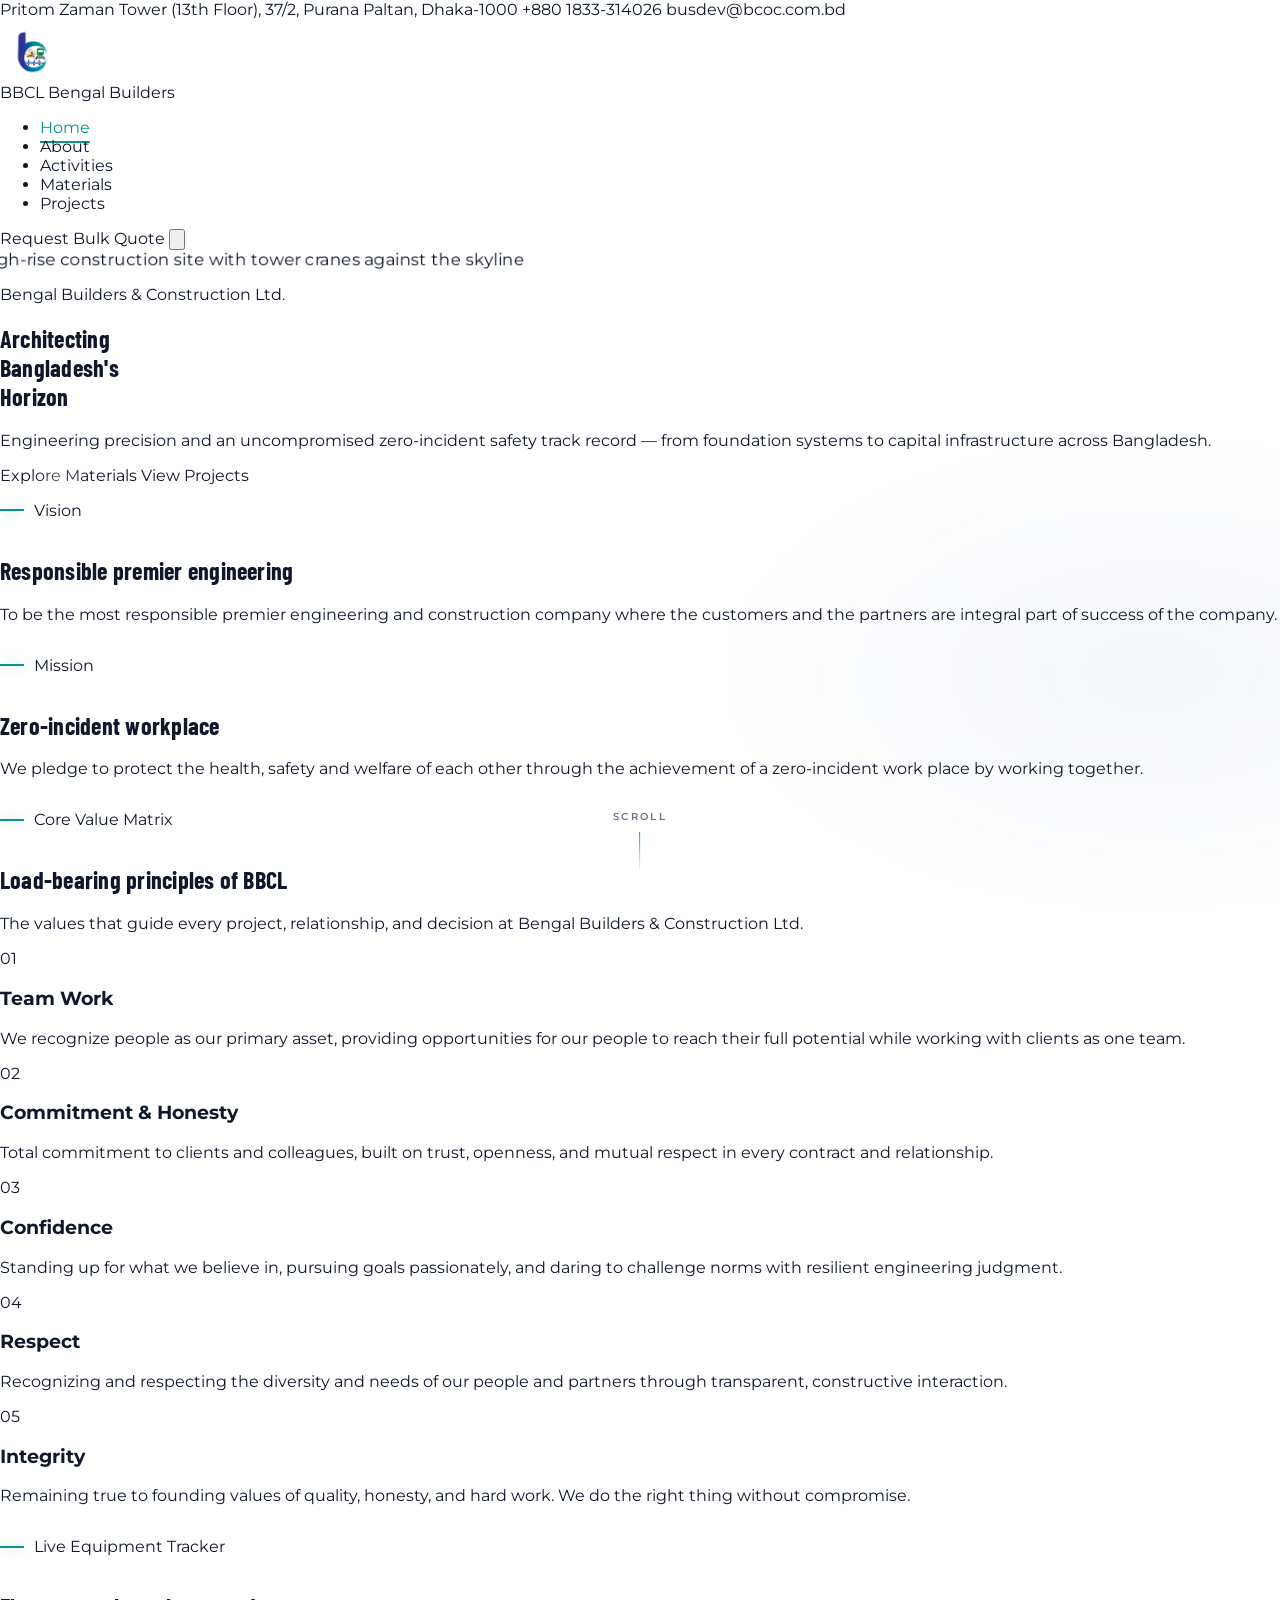
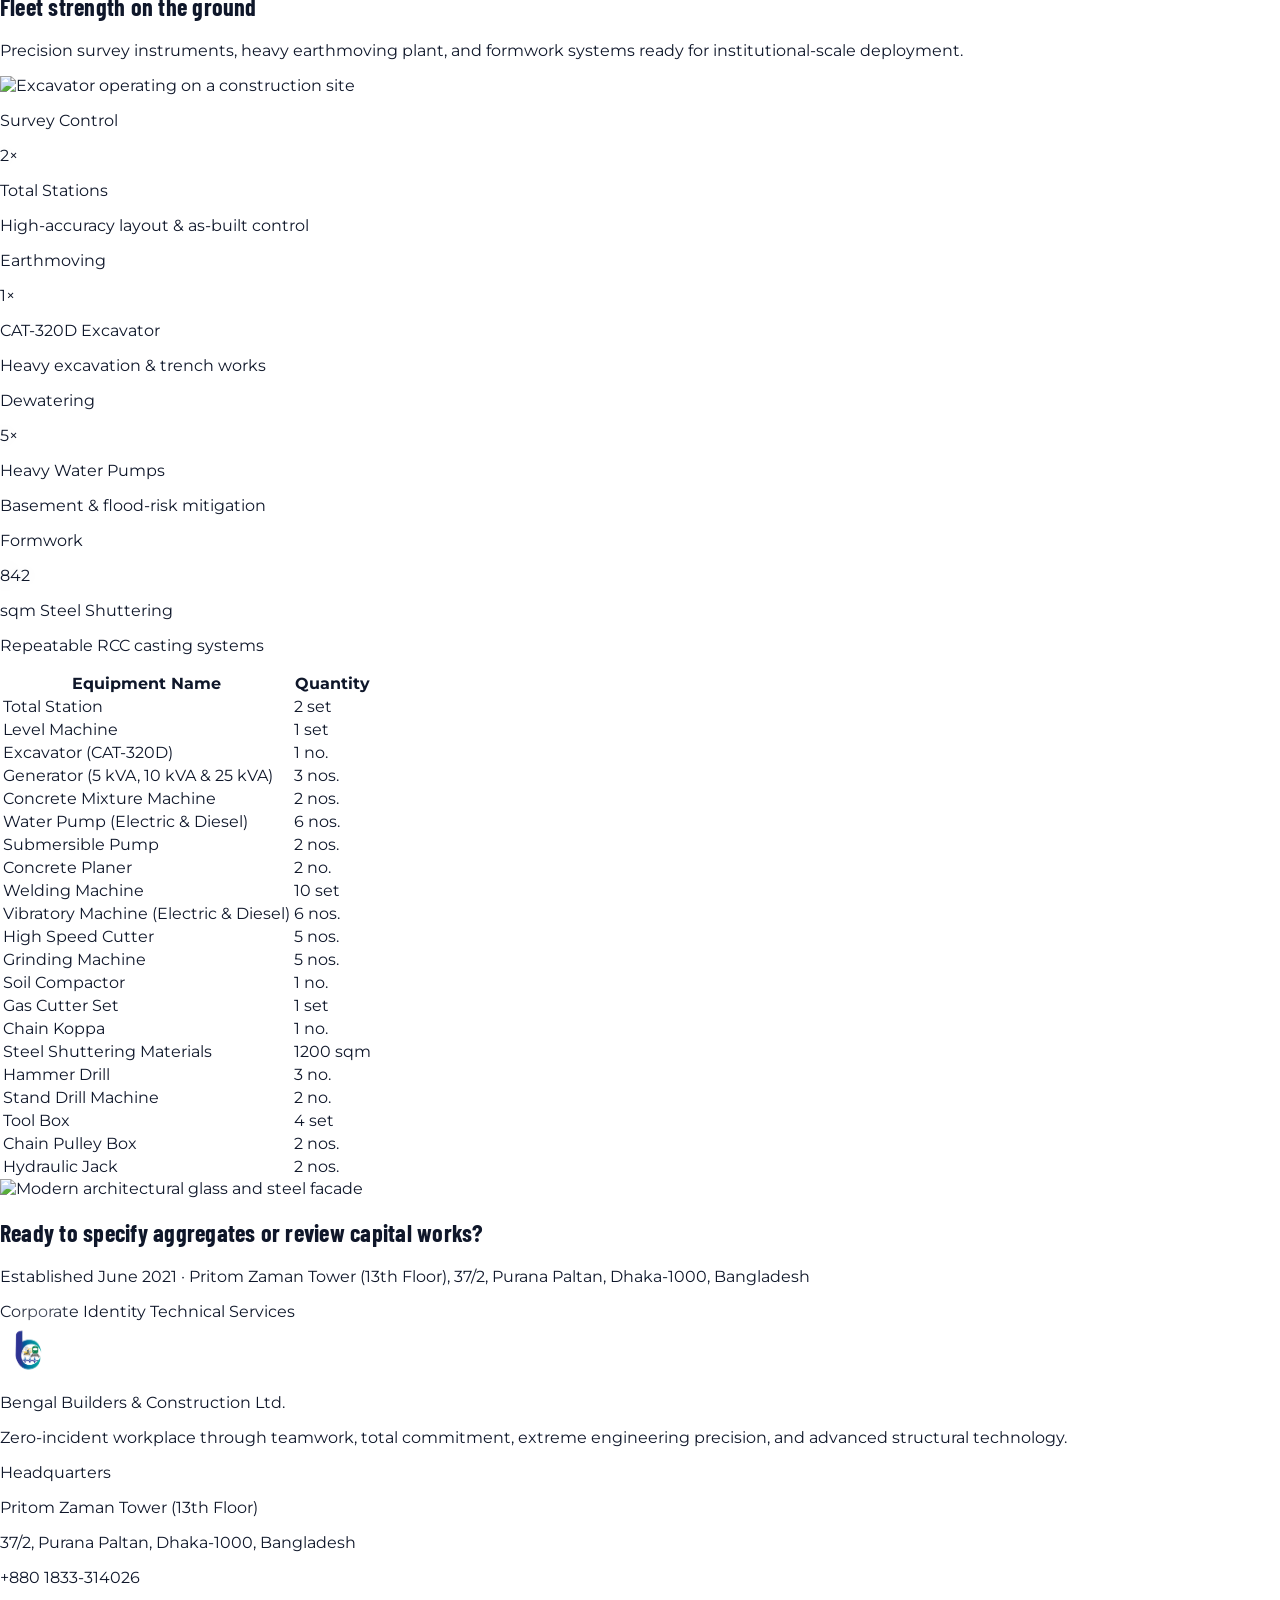
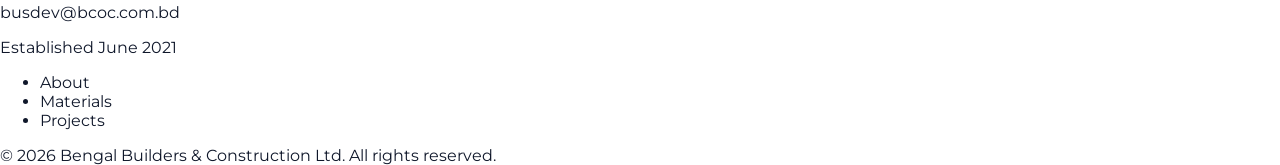
==== commit 905d89a0: "Enlarge header logo and refine BBCL brand lockup. Scale the mark to 56–64px with object-contain, rem" ====
--- a/index.html
+++ b/index.html
@@ -48,10 +48,10 @@
     </div>
     <nav class="mx-auto flex max-w-7xl items-center justify-between gap-4 px-5 py-4 lg:px-8" aria-label="Primary">
       <a href="index.html" class="group flex items-center gap-3">
-        <img src="images/bbcl-logo.png" alt="BBCL" class="brand-mark h-10 w-10 object-cover border border-primary/20" width="40" height="40" />
+        <img src="images/bbcl-logo.png" alt="BBCL" class="brand-mark h-14 w-14 sm:h-16 sm:w-16 object-contain" width="64" height="64" />
         <span class="leading-tight">
-          <span class="block text-sm font-extrabold tracking-[0.18em] text-slate uppercase">BBCL</span>
-          <span class="block text-[10px] font-medium tracking-[0.12em] text-slate-muted uppercase">Bengal Builders</span>
+          <span class="block text-base sm:text-lg font-extrabold tracking-[0.14em] text-primary-dark uppercase leading-none">BBCL</span>
+          <span class="mt-1 block text-[10px] sm:text-[11px] font-semibold tracking-[0.16em] text-slate-muted uppercase leading-none">Bengal Builders</span>
         </span>
       </a>
 
@@ -361,7 +361,7 @@
     <div class="mx-auto flex max-w-7xl flex-col gap-8 px-5 py-12 lg:flex-row lg:items-start lg:justify-between lg:px-8">
       <div>
         <div class="flex items-center gap-3">
-          <img src="images/bbcl-logo.png" alt="BBCL logo" class="h-12 w-12 object-cover border border-teal/40" width="48" height="48" />
+          <img src="images/bbcl-logo.png" alt="BBCL logo" class="h-14 w-14 object-contain" width="56" height="56" />
           <p class="text-sm font-extrabold tracking-[0.2em] text-slate uppercase">Bengal Builders &amp; Construction Ltd.</p>
         </div>
         <p class="mt-3 max-w-sm text-sm text-slate-muted">Zero-incident workplace through teamwork, total commitment, extreme engineering precision, and advanced structural technology.</p>
--- a/css/site.css
+++ b/css/site.css
@@ -190,20 +190,18 @@
 }
 
 .brand-mark {
-  transition: transform 0.3s var(--ease-out), box-shadow 0.3s var(--ease-soft);
+  transition: transform 0.3s var(--ease-out), filter 0.3s var(--ease-soft);
   display: block;
   flex-shrink: 0;
 }
 
-.brand-mark img {
-  width: 100%;
-  height: 100%;
+img.brand-mark {
   object-fit: contain;
 }
 
 .group:hover .brand-mark {
-  transform: translateY(-2px);
-  box-shadow: 0 12px 24px rgba(30, 64, 175, 0.12);
+  transform: translateY(-1px) scale(1.03);
+  filter: drop-shadow(0 8px 16px rgba(30, 64, 175, 0.18));
 }
 
 #mobile-menu {
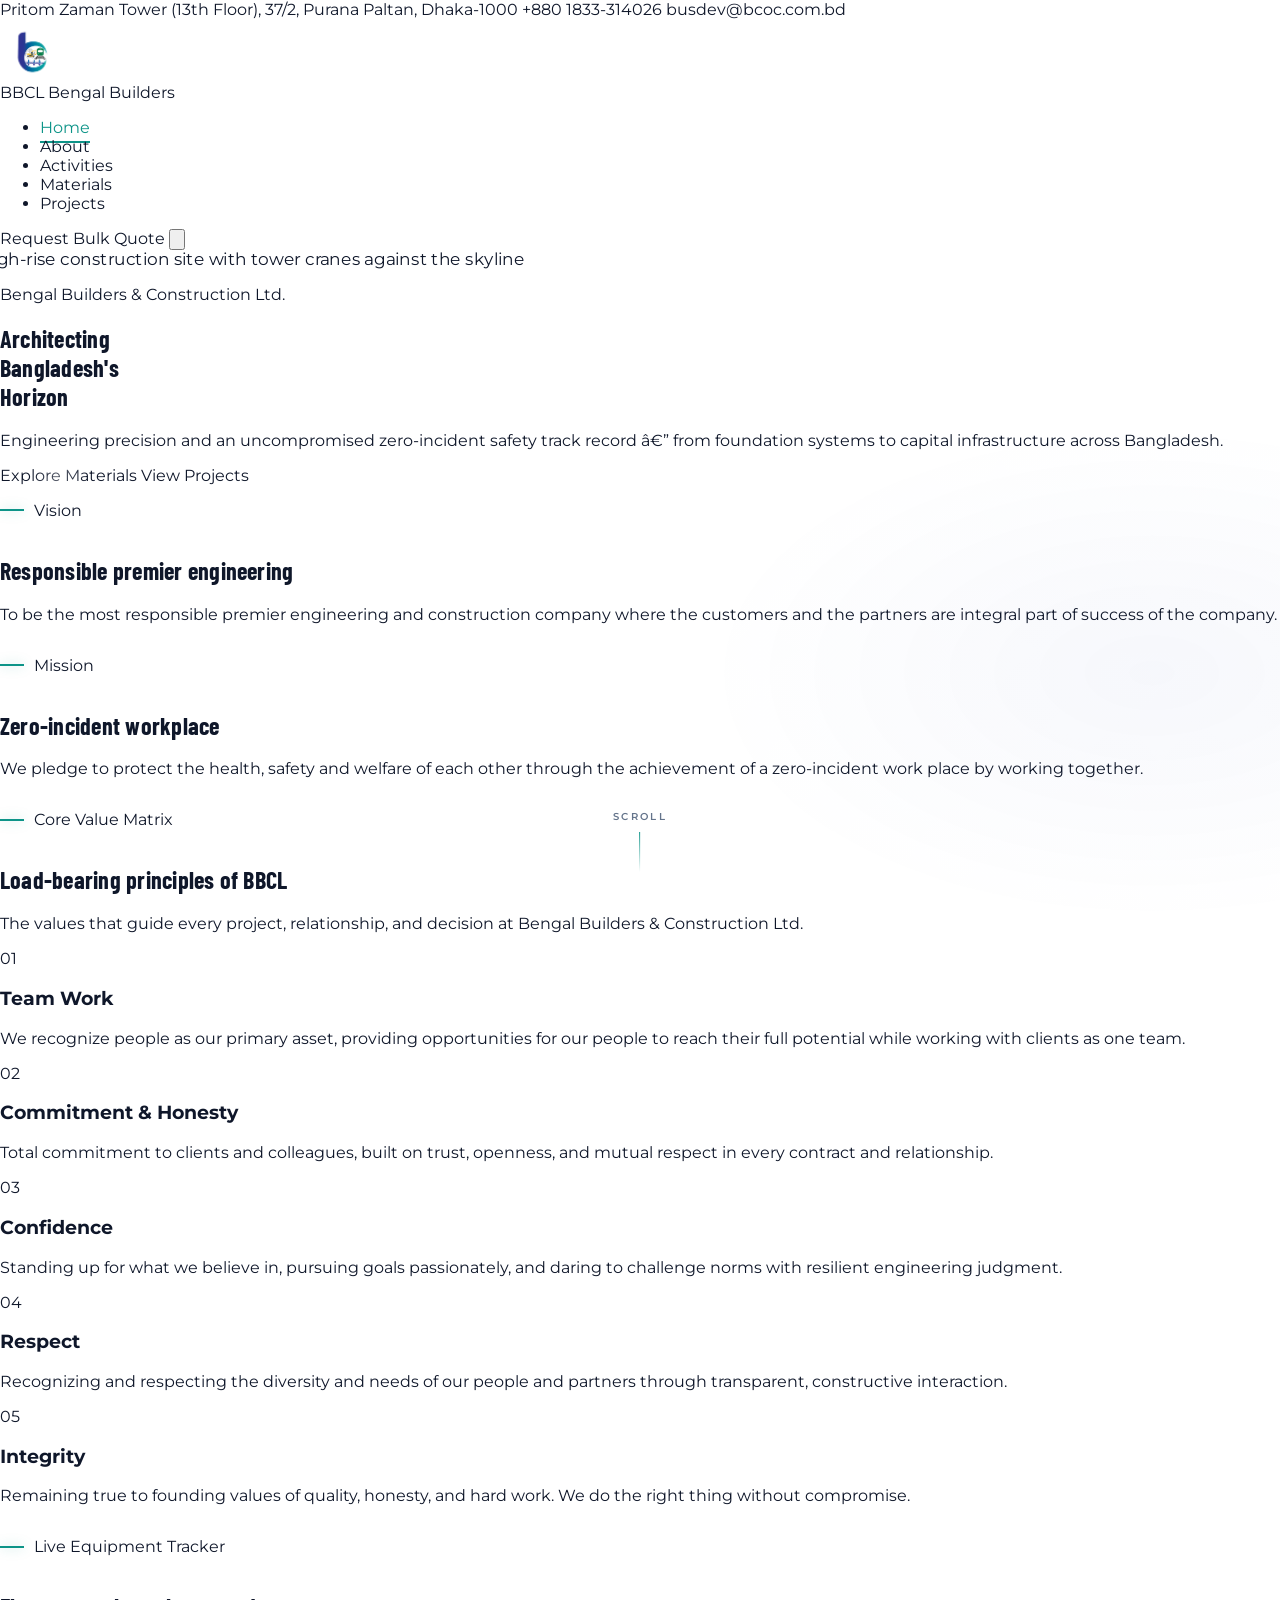
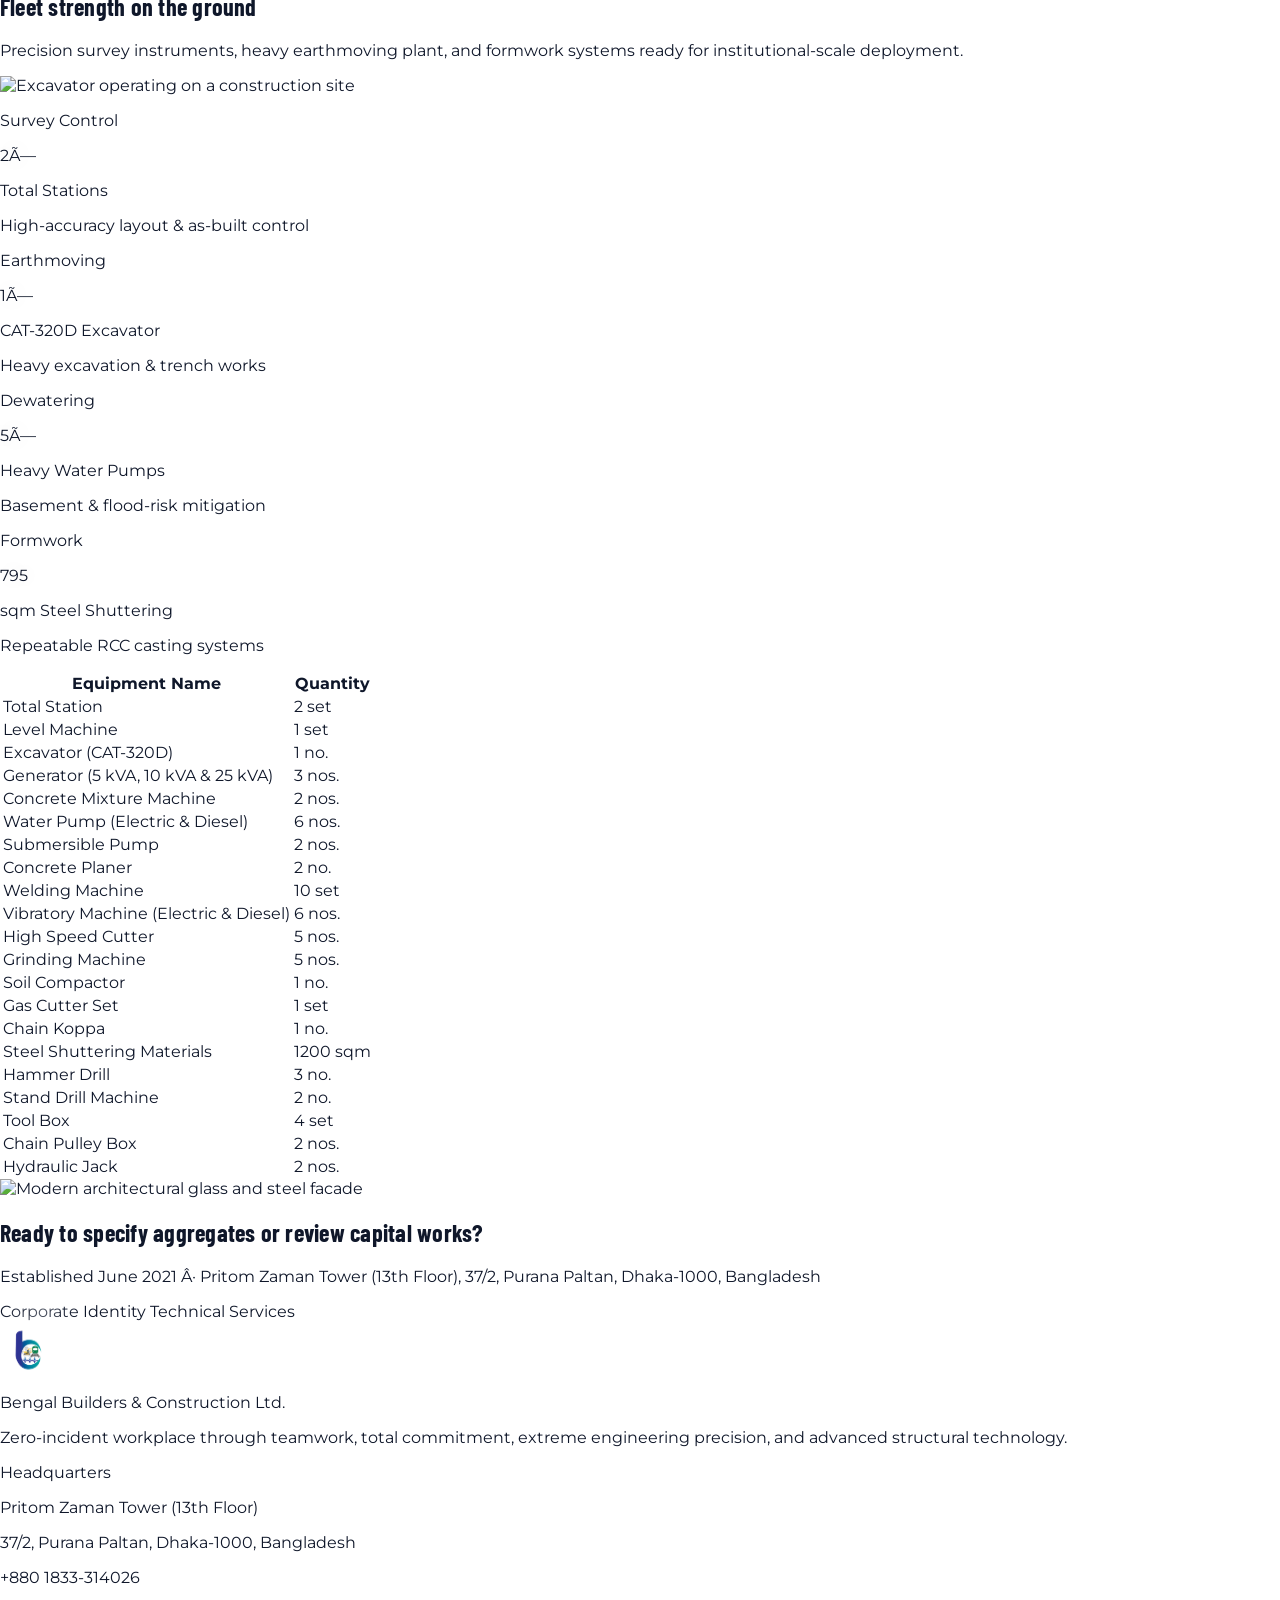
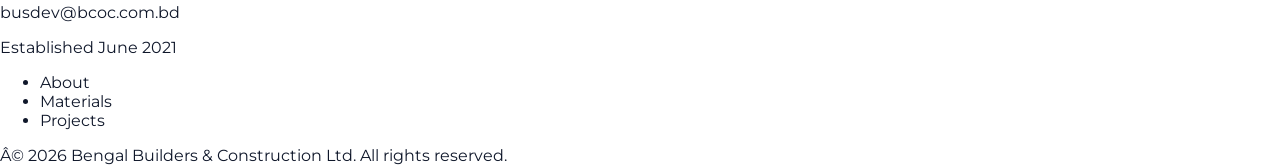
==== commit 6da639a3: "Tighten navbar vertical padding without shrinking logo or buttons. Co-authored-by: Cursor <cursorage" ====
--- a/index.html
+++ b/index.html
@@ -3,7 +3,7 @@
 <head>
   <meta charset="UTF-8" />
   <meta name="viewport" content="width=device-width, initial-scale=1.0" />
-  <meta name="description" content="Bengal Builders & Construction Ltd. (BBCL) — Architecting Bangladesh's Horizon with zero-incident engineering precision." />
+  <meta name="description" content="Bengal Builders & Construction Ltd. (BBCL) â€” Architecting Bangladesh's Horizon with zero-incident engineering precision." />
   <title>BBCL | Bengal Builders & Construction Ltd.</title>
   <link rel="icon" type="image/png" href="images/bbcl-logo.png" />
   <link rel="apple-touch-icon" href="images/bbcl-logo.png" />
@@ -38,7 +38,7 @@
   <!-- Navigation -->
   <header id="site-nav" class="fixed inset-x-0 top-0 z-50 border-b border-border bg-white backdrop-blur-md">
     <div class="border-b border-border">
-      <div class="mx-auto flex max-w-7xl flex-wrap items-center justify-between gap-2 px-5 py-2 text-[11px] text-slate-muted lg:px-8">
+      <div class="mx-auto flex max-w-7xl flex-wrap items-center justify-between gap-2 px-5 py-1.5 text-[11px] text-slate-muted lg:px-8">
         <span>Pritom Zaman Tower (13th Floor), 37/2, Purana Paltan, Dhaka-1000</span>
         <span class="flex items-center gap-4">
           <a href="tel:+8801833314026" class="transition hover:text-teal">+880 1833-314026</a>
@@ -46,7 +46,7 @@
         </span>
       </div>
     </div>
-    <nav class="mx-auto flex max-w-7xl items-center justify-between gap-4 px-5 py-4 lg:px-8" aria-label="Primary">
+    <nav class="mx-auto flex max-w-7xl items-center justify-between gap-4 px-5 py-2 lg:px-8" aria-label="Primary">
       <a href="index.html" class="group flex items-center gap-3">
         <img src="images/bbcl-logo.png" alt="BBCL" class="brand-mark h-14 w-14 sm:h-16 sm:w-16 object-contain" width="64" height="64" />
         <span class="leading-tight">
@@ -103,7 +103,7 @@
           Architecting<br />Bangladesh's<br /><span class="text-teal">Horizon</span>
         </h1>
         <p data-hero class="mt-6 max-w-xl text-base leading-relaxed text-slate-muted sm:text-lg">
-          Engineering precision and an uncompromised zero-incident safety track record — from foundation systems to capital infrastructure across Bangladesh.
+          Engineering precision and an uncompromised zero-incident safety track record â€” from foundation systems to capital infrastructure across Bangladesh.
         </p>
         <div data-hero class="mt-10 flex flex-wrap gap-4">
           <a href="materials.html" class="btn-primary inline-flex items-center bg-teal px-6 py-3.5 text-xs font-bold uppercase tracking-[0.16em] text-white">Explore Materials</a>
@@ -213,19 +213,19 @@
         <div class="mt-14 grid gap-5 sm:grid-cols-2 lg:grid-cols-4" data-stagger>
           <article data-stagger-item class="border border-border bg-slate-light p-8">
             <p class="text-[11px] font-bold uppercase tracking-[0.2em] text-slate-muted">Survey Control</p>
-            <p class="stat-glow mt-5 text-5xl font-black tabular-nums text-teal"><span data-count="2" data-duration="1200">0</span><span class="text-2xl text-slate">×</span></p>
+            <p class="stat-glow mt-5 text-5xl font-black tabular-nums text-teal"><span data-count="2" data-duration="1200">0</span><span class="text-2xl text-slate">Ã—</span></p>
             <p class="mt-3 text-sm font-semibold text-slate">Total Stations</p>
             <p class="mt-1 text-xs text-slate-muted">High-accuracy layout &amp; as-built control</p>
           </article>
           <article data-stagger-item class="border border-border bg-slate-light p-8">
             <p class="text-[11px] font-bold uppercase tracking-[0.2em] text-slate-muted">Earthmoving</p>
-            <p class="stat-glow mt-5 text-5xl font-black tabular-nums text-teal"><span data-count="1" data-duration="1000">0</span><span class="text-2xl text-slate">×</span></p>
+            <p class="stat-glow mt-5 text-5xl font-black tabular-nums text-teal"><span data-count="1" data-duration="1000">0</span><span class="text-2xl text-slate">Ã—</span></p>
             <p class="mt-3 text-sm font-semibold text-slate">CAT-320D Excavator</p>
             <p class="mt-1 text-xs text-slate-muted">Heavy excavation &amp; trench works</p>
           </article>
           <article data-stagger-item class="border border-border bg-slate-light p-8">
             <p class="text-[11px] font-bold uppercase tracking-[0.2em] text-slate-muted">Dewatering</p>
-            <p class="stat-glow mt-5 text-5xl font-black tabular-nums text-teal"><span data-count="6" data-duration="1400">0</span><span class="text-2xl text-slate">×</span></p>
+            <p class="stat-glow mt-5 text-5xl font-black tabular-nums text-teal"><span data-count="6" data-duration="1400">0</span><span class="text-2xl text-slate">Ã—</span></p>
             <p class="mt-3 text-sm font-semibold text-slate">Heavy Water Pumps</p>
             <p class="mt-1 text-xs text-slate-muted">Basement &amp; flood-risk mitigation</p>
           </article>
@@ -348,7 +348,7 @@
         <h2 id="cta-heading" class="font-display max-w-xl text-4xl font-bold tracking-tight text-slate sm:text-5xl">
           Ready to specify aggregates or review capital works?
         </h2>
-        <p class="mt-4 max-w-lg text-slate-muted">Established June 2021 · Pritom Zaman Tower (13th Floor), 37/2, Purana Paltan, Dhaka-1000, Bangladesh</p>
+        <p class="mt-4 max-w-lg text-slate-muted">Established June 2021 Â· Pritom Zaman Tower (13th Floor), 37/2, Purana Paltan, Dhaka-1000, Bangladesh</p>
         <div class="mt-8 flex flex-wrap gap-4">
           <a href="about.html" class="btn-primary inline-flex bg-teal px-6 py-3.5 text-xs font-bold uppercase tracking-[0.16em] text-white">Corporate Identity</a>
           <a href="activities.html" class="btn-ghost inline-flex border border-slate-300 px-6 py-3.5 text-xs font-bold uppercase tracking-[0.16em] text-slate">Technical Services</a>
@@ -387,7 +387,7 @@
       </nav>
     </div>
     <div class="border-t border-border py-5 text-center text-xs text-slate-muted">
-      © <span id="year"></span> Bengal Builders &amp; Construction Ltd. All rights reserved.
+      Â© <span id="year"></span> Bengal Builders &amp; Construction Ltd. All rights reserved.
     </div>
   </footer>
 
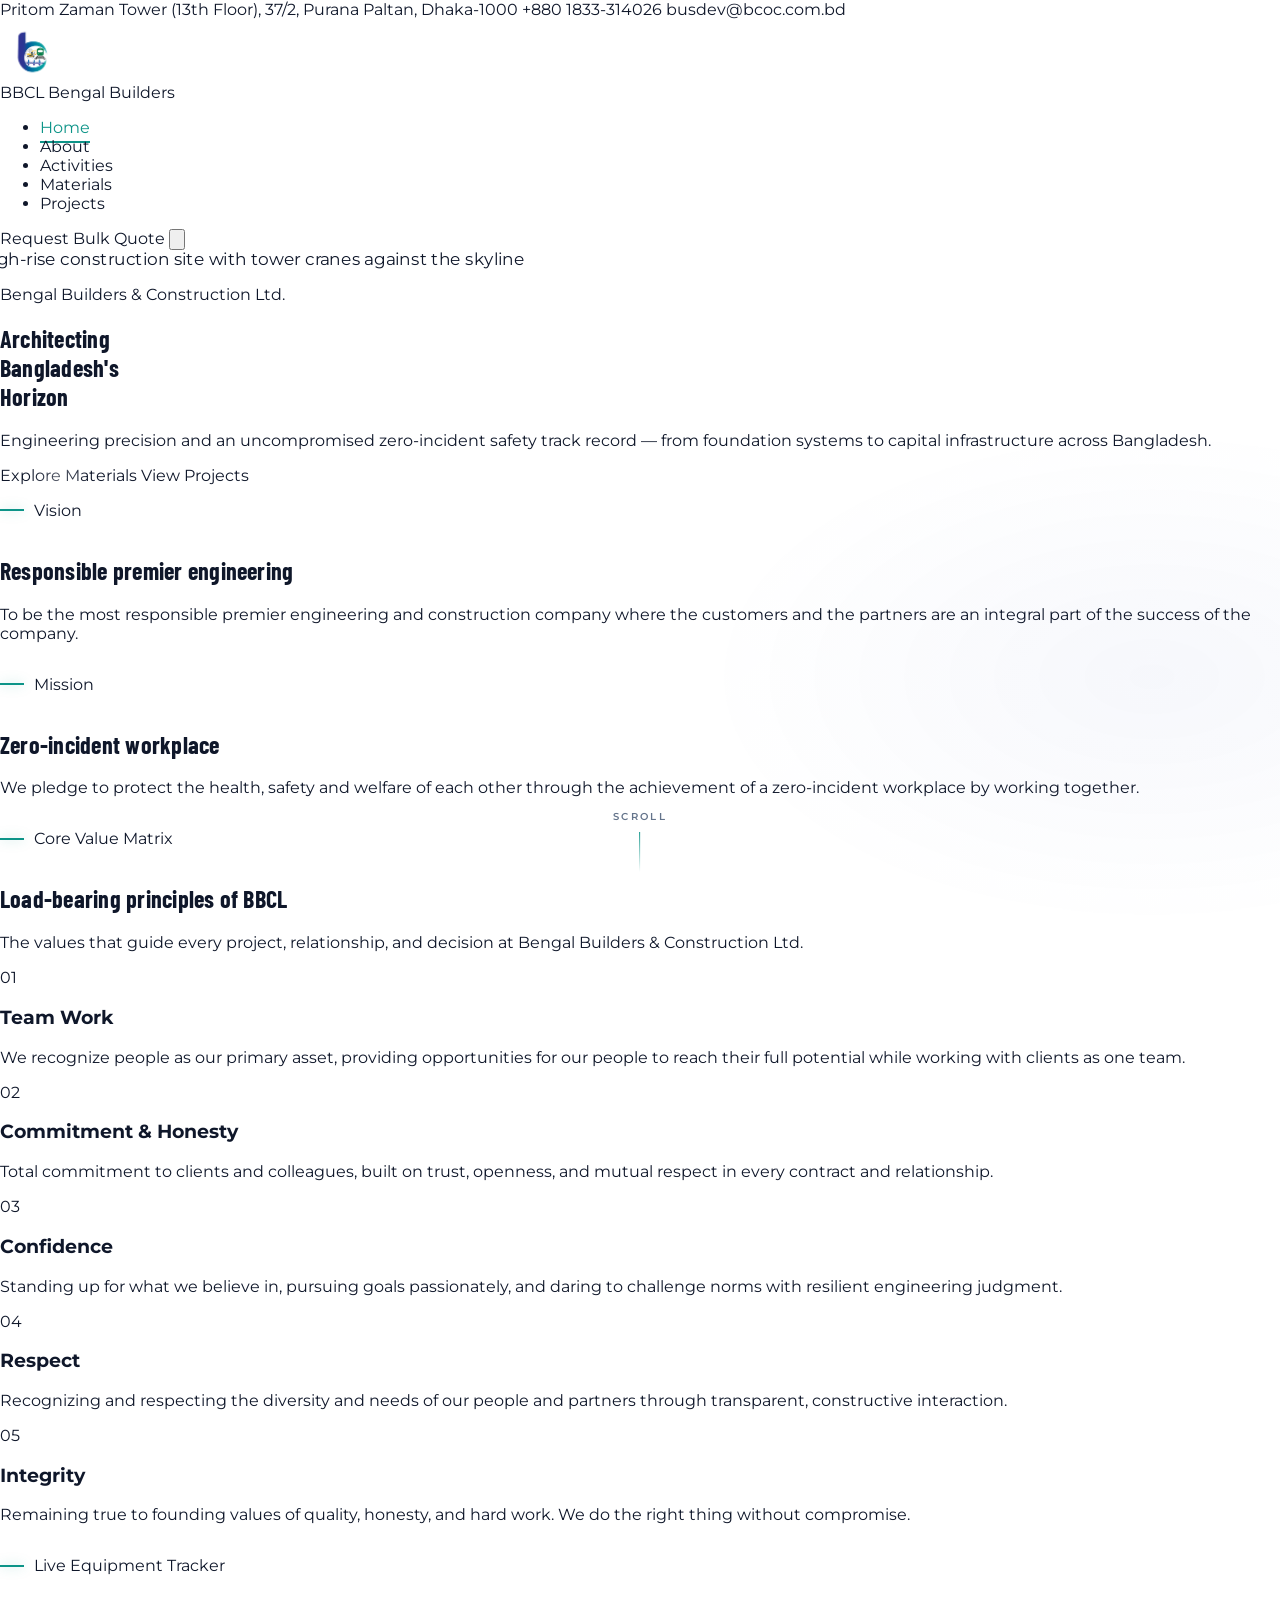
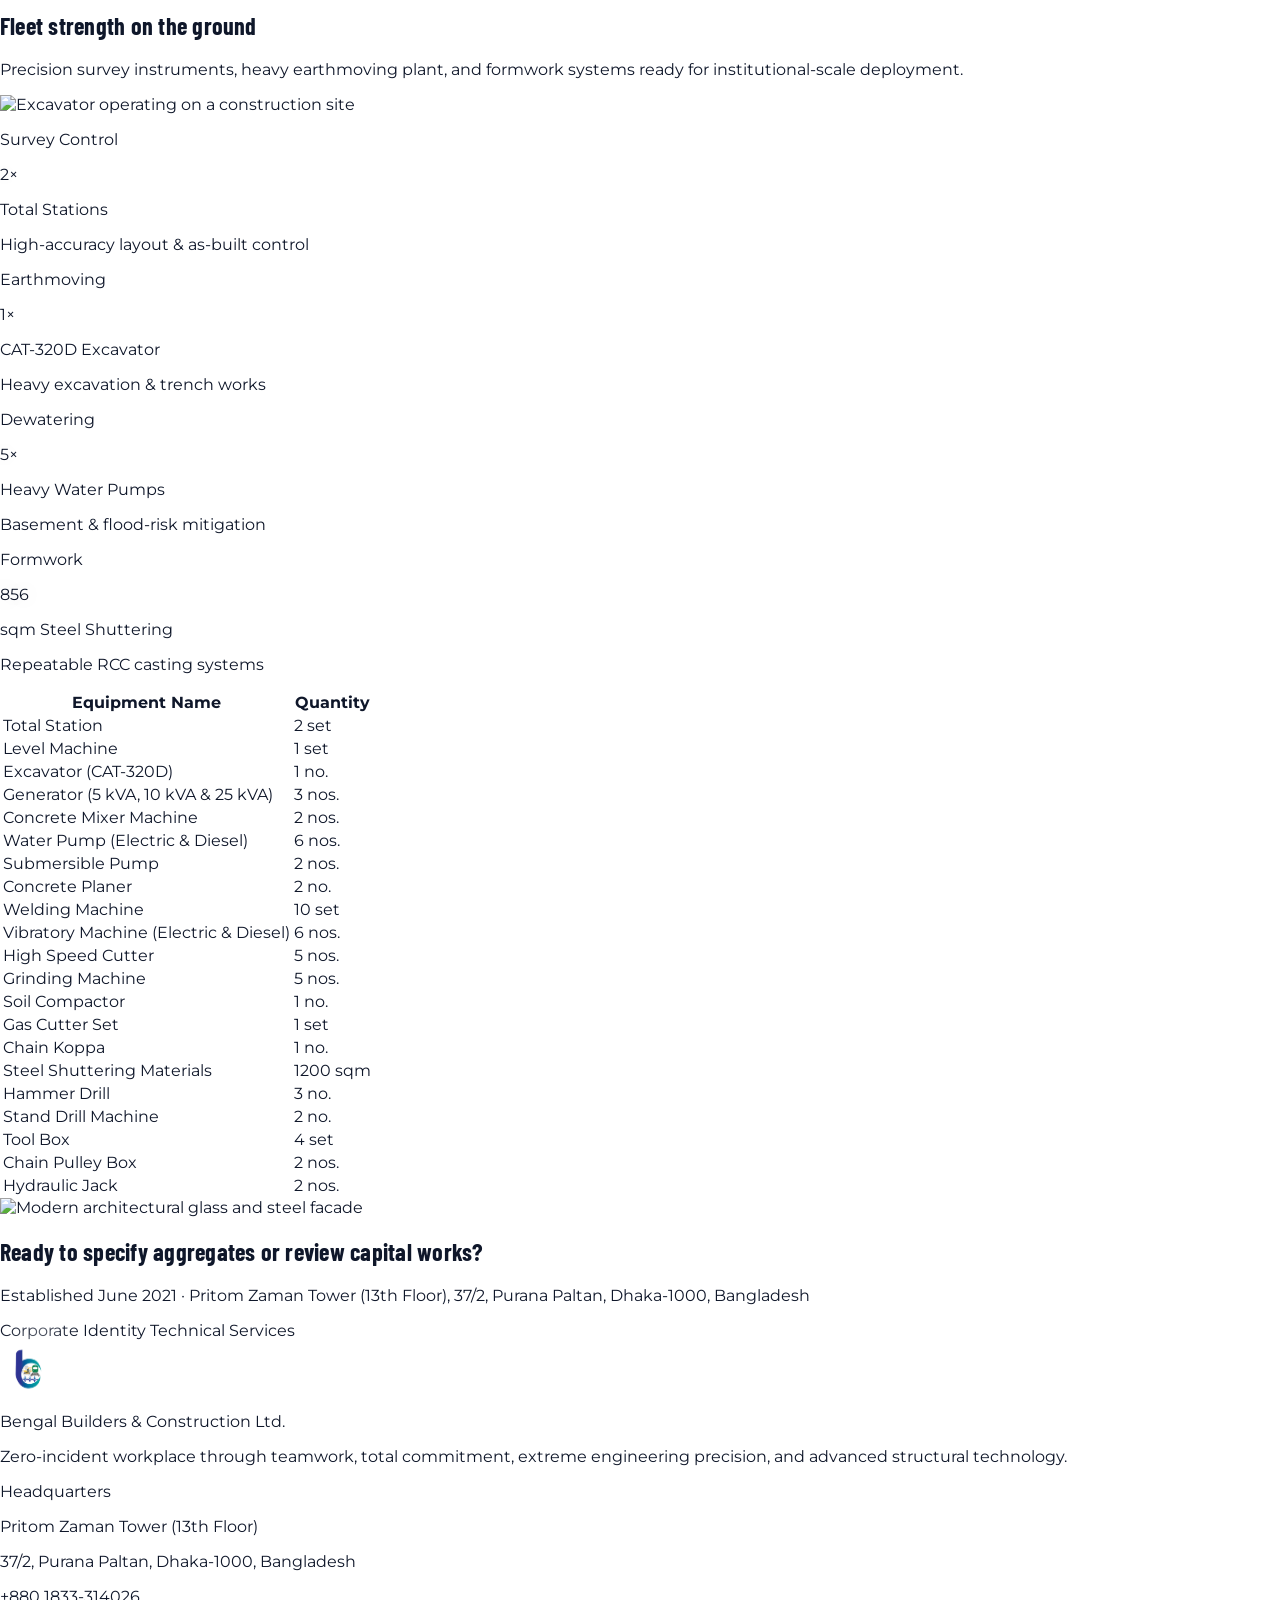
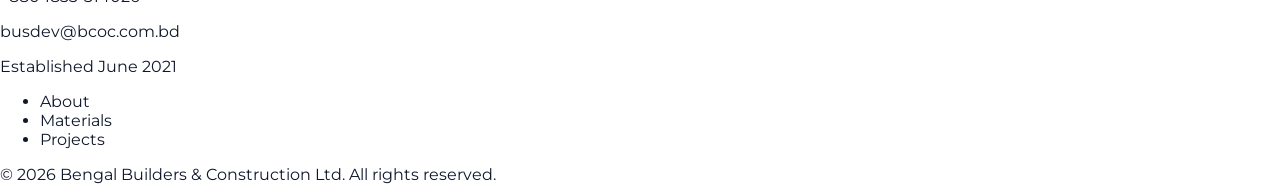
==== commit b98838b7: "Fix garbled special characters and copy typos across all pages Co-authored-by: Cursor <cursoragent@c" ====
--- a/index.html
+++ b/index.html
@@ -3,7 +3,7 @@
 <head>
   <meta charset="UTF-8" />
   <meta name="viewport" content="width=device-width, initial-scale=1.0" />
-  <meta name="description" content="Bengal Builders & Construction Ltd. (BBCL) â€” Architecting Bangladesh's Horizon with zero-incident engineering precision." />
+  <meta name="description" content="Bengal Builders & Construction Ltd. (BBCL) — Architecting Bangladesh's Horizon with zero-incident engineering precision." />
   <title>BBCL | Bengal Builders & Construction Ltd.</title>
   <link rel="icon" type="image/png" href="images/bbcl-logo.png" />
   <link rel="apple-touch-icon" href="images/bbcl-logo.png" />
@@ -103,7 +103,7 @@
           Architecting<br />Bangladesh's<br /><span class="text-teal">Horizon</span>
         </h1>
         <p data-hero class="mt-6 max-w-xl text-base leading-relaxed text-slate-muted sm:text-lg">
-          Engineering precision and an uncompromised zero-incident safety track record â€” from foundation systems to capital infrastructure across Bangladesh.
+          Engineering precision and an uncompromised zero-incident safety track record — from foundation systems to capital infrastructure across Bangladesh.
         </p>
         <div data-hero class="mt-10 flex flex-wrap gap-4">
           <a href="materials.html" class="btn-primary inline-flex items-center bg-teal px-6 py-3.5 text-xs font-bold uppercase tracking-[0.16em] text-white">Explore Materials</a>
@@ -128,7 +128,7 @@
               Responsible premier engineering
             </h2>
             <p class="mt-5 text-slate-muted leading-relaxed">
-              To be the most responsible premier engineering and construction company where the customers and the partners are integral part of success of the company.
+              To be the most responsible premier engineering and construction company where the customers and the partners are an integral part of the success of the company.
             </p>
           </div>
           <div data-reveal>
@@ -137,7 +137,7 @@
               Zero-incident workplace
             </h2>
             <p class="mt-5 text-slate-muted leading-relaxed">
-              We pledge to protect the health, safety and welfare of each other through the achievement of a zero-incident work place by working together.
+              We pledge to protect the health, safety and welfare of each other through the achievement of a zero-incident workplace by working together.
             </p>
           </div>
         </div>
@@ -213,19 +213,19 @@
         <div class="mt-14 grid gap-5 sm:grid-cols-2 lg:grid-cols-4" data-stagger>
           <article data-stagger-item class="border border-border bg-slate-light p-8">
             <p class="text-[11px] font-bold uppercase tracking-[0.2em] text-slate-muted">Survey Control</p>
-            <p class="stat-glow mt-5 text-5xl font-black tabular-nums text-teal"><span data-count="2" data-duration="1200">0</span><span class="text-2xl text-slate">Ã—</span></p>
+            <p class="stat-glow mt-5 text-5xl font-black tabular-nums text-teal"><span data-count="2" data-duration="1200">0</span><span class="text-2xl text-slate">×</span></p>
             <p class="mt-3 text-sm font-semibold text-slate">Total Stations</p>
             <p class="mt-1 text-xs text-slate-muted">High-accuracy layout &amp; as-built control</p>
           </article>
           <article data-stagger-item class="border border-border bg-slate-light p-8">
             <p class="text-[11px] font-bold uppercase tracking-[0.2em] text-slate-muted">Earthmoving</p>
-            <p class="stat-glow mt-5 text-5xl font-black tabular-nums text-teal"><span data-count="1" data-duration="1000">0</span><span class="text-2xl text-slate">Ã—</span></p>
+            <p class="stat-glow mt-5 text-5xl font-black tabular-nums text-teal"><span data-count="1" data-duration="1000">0</span><span class="text-2xl text-slate">×</span></p>
             <p class="mt-3 text-sm font-semibold text-slate">CAT-320D Excavator</p>
             <p class="mt-1 text-xs text-slate-muted">Heavy excavation &amp; trench works</p>
           </article>
           <article data-stagger-item class="border border-border bg-slate-light p-8">
             <p class="text-[11px] font-bold uppercase tracking-[0.2em] text-slate-muted">Dewatering</p>
-            <p class="stat-glow mt-5 text-5xl font-black tabular-nums text-teal"><span data-count="6" data-duration="1400">0</span><span class="text-2xl text-slate">Ã—</span></p>
+            <p class="stat-glow mt-5 text-5xl font-black tabular-nums text-teal"><span data-count="6" data-duration="1400">0</span><span class="text-2xl text-slate">×</span></p>
             <p class="mt-3 text-sm font-semibold text-slate">Heavy Water Pumps</p>
             <p class="mt-1 text-xs text-slate-muted">Basement &amp; flood-risk mitigation</p>
           </article>
@@ -263,7 +263,7 @@
                 <td class="px-6 py-3.5 text-right text-slate-muted">3 nos.</td>
               </tr>
               <tr class="bg-slate-light/50">
-                <td class="px-6 py-3.5 text-slate">Concrete Mixture Machine</td>
+                <td class="px-6 py-3.5 text-slate">Concrete Mixer Machine</td>
                 <td class="px-6 py-3.5 text-right text-slate-muted">2 nos.</td>
               </tr>
               <tr>
@@ -348,7 +348,7 @@
         <h2 id="cta-heading" class="font-display max-w-xl text-4xl font-bold tracking-tight text-slate sm:text-5xl">
           Ready to specify aggregates or review capital works?
         </h2>
-        <p class="mt-4 max-w-lg text-slate-muted">Established June 2021 Â· Pritom Zaman Tower (13th Floor), 37/2, Purana Paltan, Dhaka-1000, Bangladesh</p>
+        <p class="mt-4 max-w-lg text-slate-muted">Established June 2021 · Pritom Zaman Tower (13th Floor), 37/2, Purana Paltan, Dhaka-1000, Bangladesh</p>
         <div class="mt-8 flex flex-wrap gap-4">
           <a href="about.html" class="btn-primary inline-flex bg-teal px-6 py-3.5 text-xs font-bold uppercase tracking-[0.16em] text-white">Corporate Identity</a>
           <a href="activities.html" class="btn-ghost inline-flex border border-slate-300 px-6 py-3.5 text-xs font-bold uppercase tracking-[0.16em] text-slate">Technical Services</a>
@@ -387,7 +387,7 @@
       </nav>
     </div>
     <div class="border-t border-border py-5 text-center text-xs text-slate-muted">
-      Â© <span id="year"></span> Bengal Builders &amp; Construction Ltd. All rights reserved.
+      © <span id="year"></span> Bengal Builders &amp; Construction Ltd. All rights reserved.
     </div>
   </footer>
 
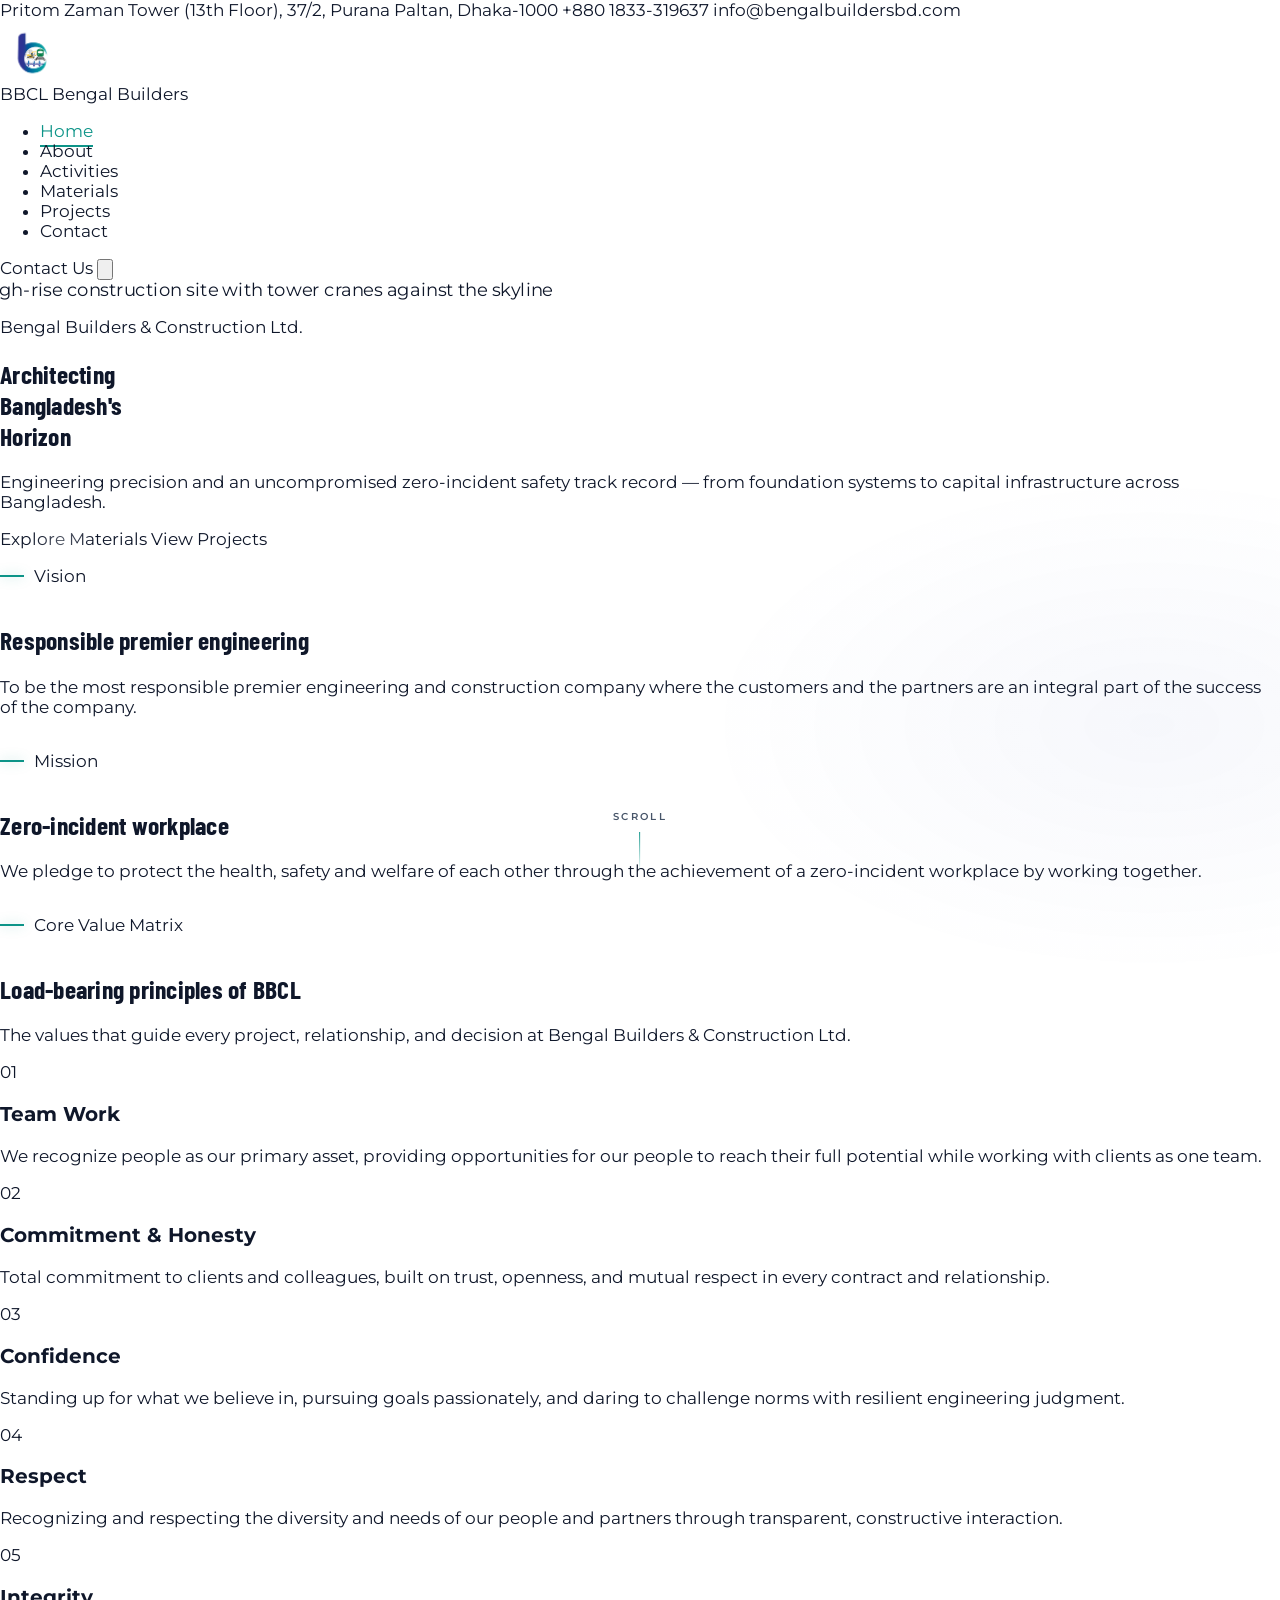
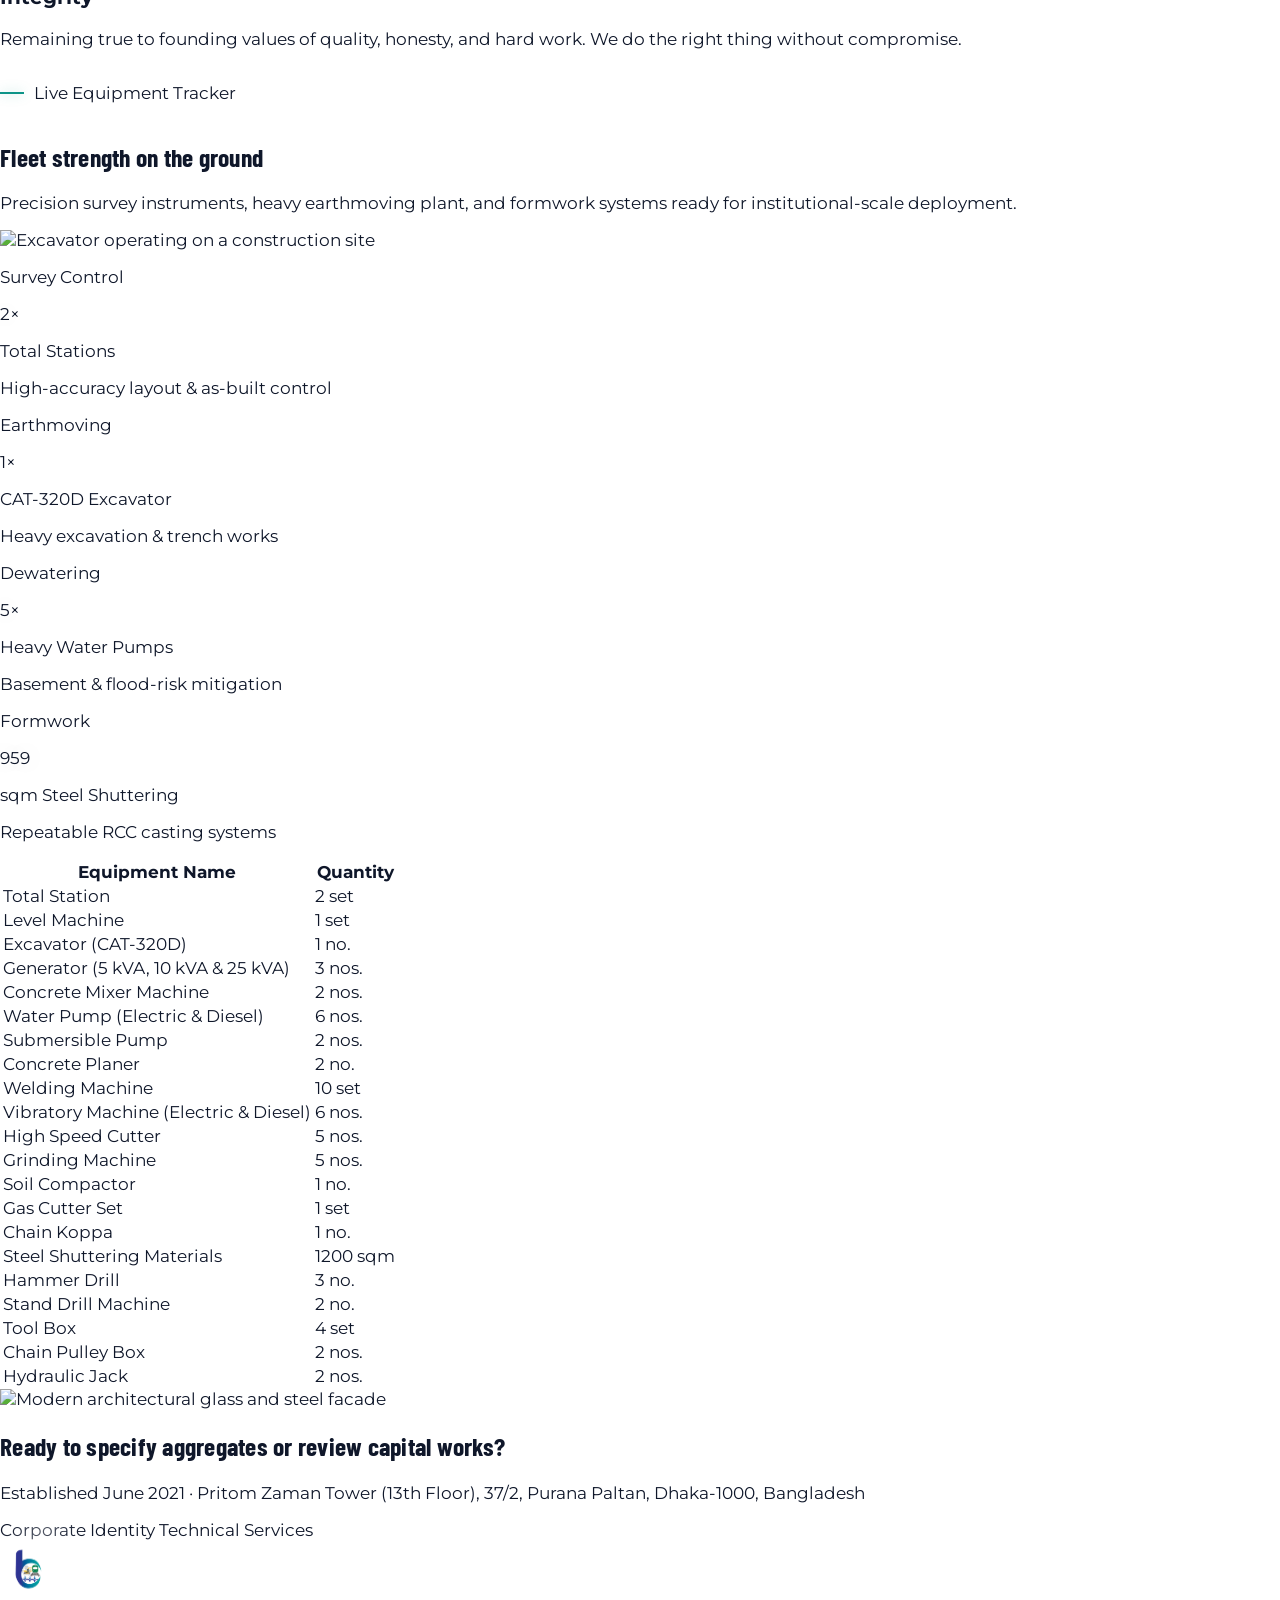
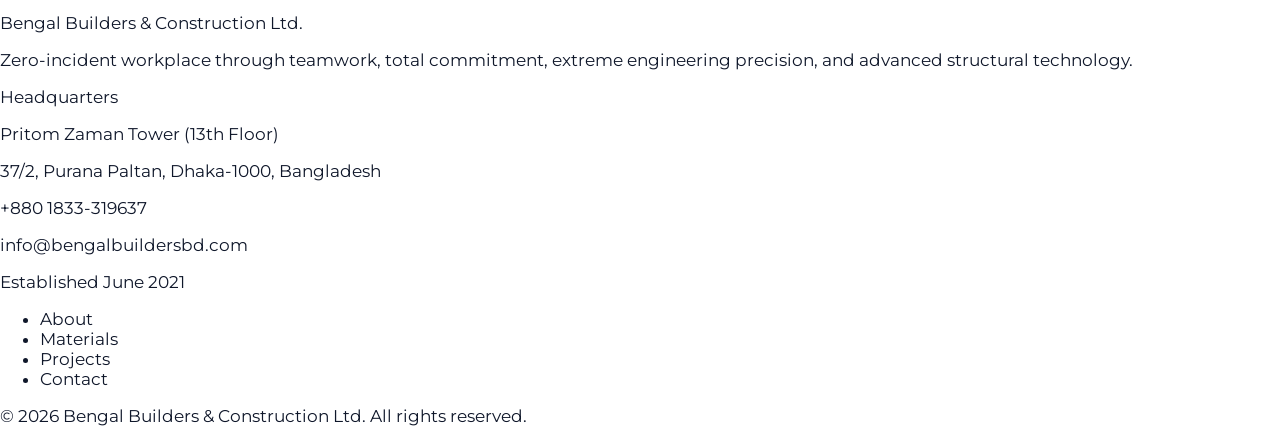
==== commit 66c71480: "Update BBCL website: Add contact page, map pinpoint, local discipline images, and text-only project " ====
--- a/index.html
+++ b/index.html
@@ -19,7 +19,7 @@
             primary: { DEFAULT: "#1E40AF", dark: "#172554", light: "#3B82F6" },
             teal: { DEFAULT: "#0D9488", light: "#14B8A6", dark: "#0F766E" },
             accent: { green: "#16A34A", yellow: "#EAB308", blue: "#38BDF8" },
-            slate: { DEFAULT: "#0F172A", muted: "#475569", light: "#F1F5F9" },
+            slate: { DEFAULT: "#0F172A", muted: "#334155", light: "#F1F5F9" },
             border: "#E2E8F0"
           },
           fontFamily: {
@@ -41,8 +41,8 @@
       <div class="mx-auto flex max-w-7xl flex-wrap items-center justify-between gap-2 px-5 py-1.5 text-[11px] text-slate-muted lg:px-8">
         <span>Pritom Zaman Tower (13th Floor), 37/2, Purana Paltan, Dhaka-1000</span>
         <span class="flex items-center gap-4">
-          <a href="tel:+8801833314026" class="transition hover:text-teal">+880 1833-314026</a>
-          <a href="mailto:busdev@bcoc.com.bd" class="transition hover:text-teal">busdev@bcoc.com.bd</a>
+          <a href="tel:+8801833319637" class="transition hover:text-teal">+880 1833-319637</a>
+          <a href="mailto:info@bengalbuildersbd.com" class="transition hover:text-teal">info@bengalbuildersbd.com</a>
         </span>
       </div>
     </div>
@@ -61,11 +61,12 @@
         <li><a data-nav href="activities.html" class="text-slate-muted">Activities</a></li>
         <li><a data-nav href="materials.html" class="text-slate-muted">Materials</a></li>
         <li><a data-nav href="projects.html" class="text-slate-muted">Projects</a></li>
+        <li><a data-nav href="contact.html" class="text-slate-muted transition hover:text-teal">Contact</a></li>
       </ul>
 
       <div class="flex items-center gap-3">
-        <a href="materials.html" class="btn-primary hidden sm:inline-flex items-center bg-teal px-4 py-2.5 text-xs font-bold uppercase tracking-[0.14em] text-white">
-          Request Bulk Quote
+        <a href="contact.html" class="btn-primary hidden sm:inline-flex items-center bg-teal px-4 py-2.5 text-xs font-bold uppercase tracking-[0.14em] text-white">
+          Contact Us
         </a>
         <button id="mobile-menu-btn" type="button" class="inline-flex h-10 w-10 items-center justify-center border border-border text-slate lg:hidden" aria-expanded="false" aria-controls="mobile-menu" aria-label="Toggle menu">
           <svg class="h-5 w-5" fill="none" stroke="currentColor" viewBox="0 0 24 24" aria-hidden="true"><path stroke-linecap="round" stroke-width="1.8" d="M4 7h16M4 12h16M4 17h16"/></svg>
@@ -80,7 +81,8 @@
         <li><a data-nav href="activities.html" class="block py-2.5 text-slate-muted hover:text-teal">Activities</a></li>
         <li><a data-nav href="materials.html" class="block py-2.5 text-slate-muted hover:text-teal">Materials</a></li>
         <li><a data-nav href="projects.html" class="block py-2.5 text-slate-muted hover:text-teal">Projects</a></li>
-        <li class="pt-2"><a href="materials.html" class="btn-primary inline-flex bg-teal px-4 py-2.5 text-xs font-bold uppercase tracking-[0.14em] text-white">Request Bulk Quote</a></li>
+        <li><a data-nav href="contact.html" class="block py-2.5 text-slate-muted hover:text-teal">Contact</a></li>
+        <li class="pt-2"><a href="contact.html" class="btn-primary inline-flex bg-teal px-4 py-2.5 text-xs font-bold uppercase tracking-[0.14em] text-white">Contact Us</a></li>
       </ul>
     </div>
   </header>
@@ -341,17 +343,17 @@
       <img
         src="https://images.unsplash.com/photo-1486406146926-c627a92ad1ab?auto=format&fit=crop&w=1800&q=80"
         alt="Modern architectural glass and steel facade"
-        class="absolute inset-0 h-full w-full object-cover opacity-30"
+        class="absolute inset-0 h-full w-full object-cover opacity-20"
       />
-      <div class="absolute inset-0 bg-gradient-to-r from-primary-dark via-primary-dark/90 to-primary-dark/70"></div>
+      <div class="absolute inset-0 bg-gradient-to-r from-primary-dark via-primary-dark/95 to-primary-dark/80"></div>
       <div class="relative mx-auto max-w-7xl px-5 lg:px-8" data-reveal>
-        <h2 id="cta-heading" class="font-display max-w-xl text-4xl font-bold tracking-tight text-slate sm:text-5xl">
+        <h2 id="cta-heading" class="font-display max-w-2xl text-4xl font-extrabold tracking-tight text-white sm:text-5xl leading-tight">
           Ready to specify aggregates or review capital works?
         </h2>
-        <p class="mt-4 max-w-lg text-slate-muted">Established June 2021 · Pritom Zaman Tower (13th Floor), 37/2, Purana Paltan, Dhaka-1000, Bangladesh</p>
+        <p class="mt-4 max-w-xl text-base font-medium text-blue-100/90 leading-relaxed">Established June 2021 · Pritom Zaman Tower (13th Floor), 37/2, Purana Paltan, Dhaka-1000, Bangladesh</p>
         <div class="mt-8 flex flex-wrap gap-4">
-          <a href="about.html" class="btn-primary inline-flex bg-teal px-6 py-3.5 text-xs font-bold uppercase tracking-[0.16em] text-white">Corporate Identity</a>
-          <a href="activities.html" class="btn-ghost inline-flex border border-slate-300 px-6 py-3.5 text-xs font-bold uppercase tracking-[0.16em] text-slate">Technical Services</a>
+          <a href="about.html" class="btn-primary inline-flex bg-teal px-6 py-3.5 text-xs font-bold uppercase tracking-[0.16em] text-white shadow-lg">Corporate Identity</a>
+          <a href="activities.html" class="btn-ghost inline-flex border border-white/40 bg-white/10 px-6 py-3.5 text-xs font-bold uppercase tracking-[0.16em] text-white backdrop-blur-sm hover:bg-white hover:text-primary-dark hover:border-white transition">Technical Services</a>
         </div>
       </div>
     </section>
@@ -371,10 +373,10 @@
         <p class="mt-2">Pritom Zaman Tower (13th Floor)</p>
         <p>37/2, Purana Paltan, Dhaka-1000, Bangladesh</p>
         <p class="mt-2">
-          <a href="tel:+8801833314026" class="transition hover:text-teal">+880 1833-314026</a>
+          <a href="tel:+8801833319637" class="transition hover:text-teal">+880 1833-319637</a>
         </p>
         <p>
-          <a href="mailto:busdev@bcoc.com.bd" class="transition hover:text-teal">busdev@bcoc.com.bd</a>
+          <a href="mailto:info@bengalbuildersbd.com" class="transition hover:text-teal">info@bengalbuildersbd.com</a>
         </p>
         <p class="mt-1">Established June 2021</p>
       </div>
@@ -383,6 +385,7 @@
           <li><a href="about.html" class="transition hover:text-teal">About</a></li>
           <li><a href="materials.html" class="transition hover:text-teal">Materials</a></li>
           <li><a href="projects.html" class="transition hover:text-teal">Projects</a></li>
+          <li><a href="contact.html" class="transition hover:text-teal">Contact</a></li>
         </ul>
       </nav>
     </div>
--- a/css/site.css
+++ b/css/site.css
@@ -11,8 +11,8 @@
   --accent-yellow: #EAB308;
   --accent-light-blue: #38BDF8;
   --text-primary: #0F172A;
-  --text-secondary: #475569;
-  --text-muted: #64748B;
+  --text-secondary: #334155;
+  --text-muted: #475569;
   --bg: #FFFFFF;
   --bg-soft: #F8FAFC;
   --bg-muted: #F1F5F9;
@@ -39,6 +39,7 @@
 
 body {
   margin: 0;
+  font-size: 1.0625rem;
   font-family: Montserrat, ui-sans-serif, system-ui, sans-serif;
   background:
     radial-gradient(1200px 600px at 12% -10%, rgba(56, 189, 248, 0.06), transparent 55%),
@@ -420,6 +421,35 @@
 
 .stat-glow {
   text-shadow: 0 0 28px rgba(13, 148, 136, 0.18);
+}
+
+/* -------------------------------------------------------------------------- */
+/* Contact form                                                               */
+/* -------------------------------------------------------------------------- */
+
+#contact-form input,
+#contact-form select,
+#contact-form textarea {
+  transition: border-color 0.25s var(--ease-soft), box-shadow 0.25s var(--ease-soft);
+}
+
+#contact-form input:focus,
+#contact-form select:focus,
+#contact-form textarea:focus {
+  box-shadow: 0 0 0 3px rgba(13, 148, 136, 0.15);
+}
+
+#contact-form select {
+  appearance: none;
+  background-image: url("data:image/svg+xml,%3Csvg xmlns='http://www.w3.org/2000/svg' fill='none' viewBox='0 0 20 20'%3E%3Cpath stroke='%23475569' stroke-linecap='round' stroke-linejoin='round' stroke-width='1.5' d='M6 8l4 4 4-4'/%3E%3C/svg%3E");
+  background-position: right 0.75rem center;
+  background-repeat: no-repeat;
+  background-size: 1.25rem 1.25rem;
+  padding-right: 2.5rem;
+}
+
+#contact-form .form-success {
+  animation: modal-in 0.35s var(--ease-out) both;
 }
 
 /* -------------------------------------------------------------------------- */
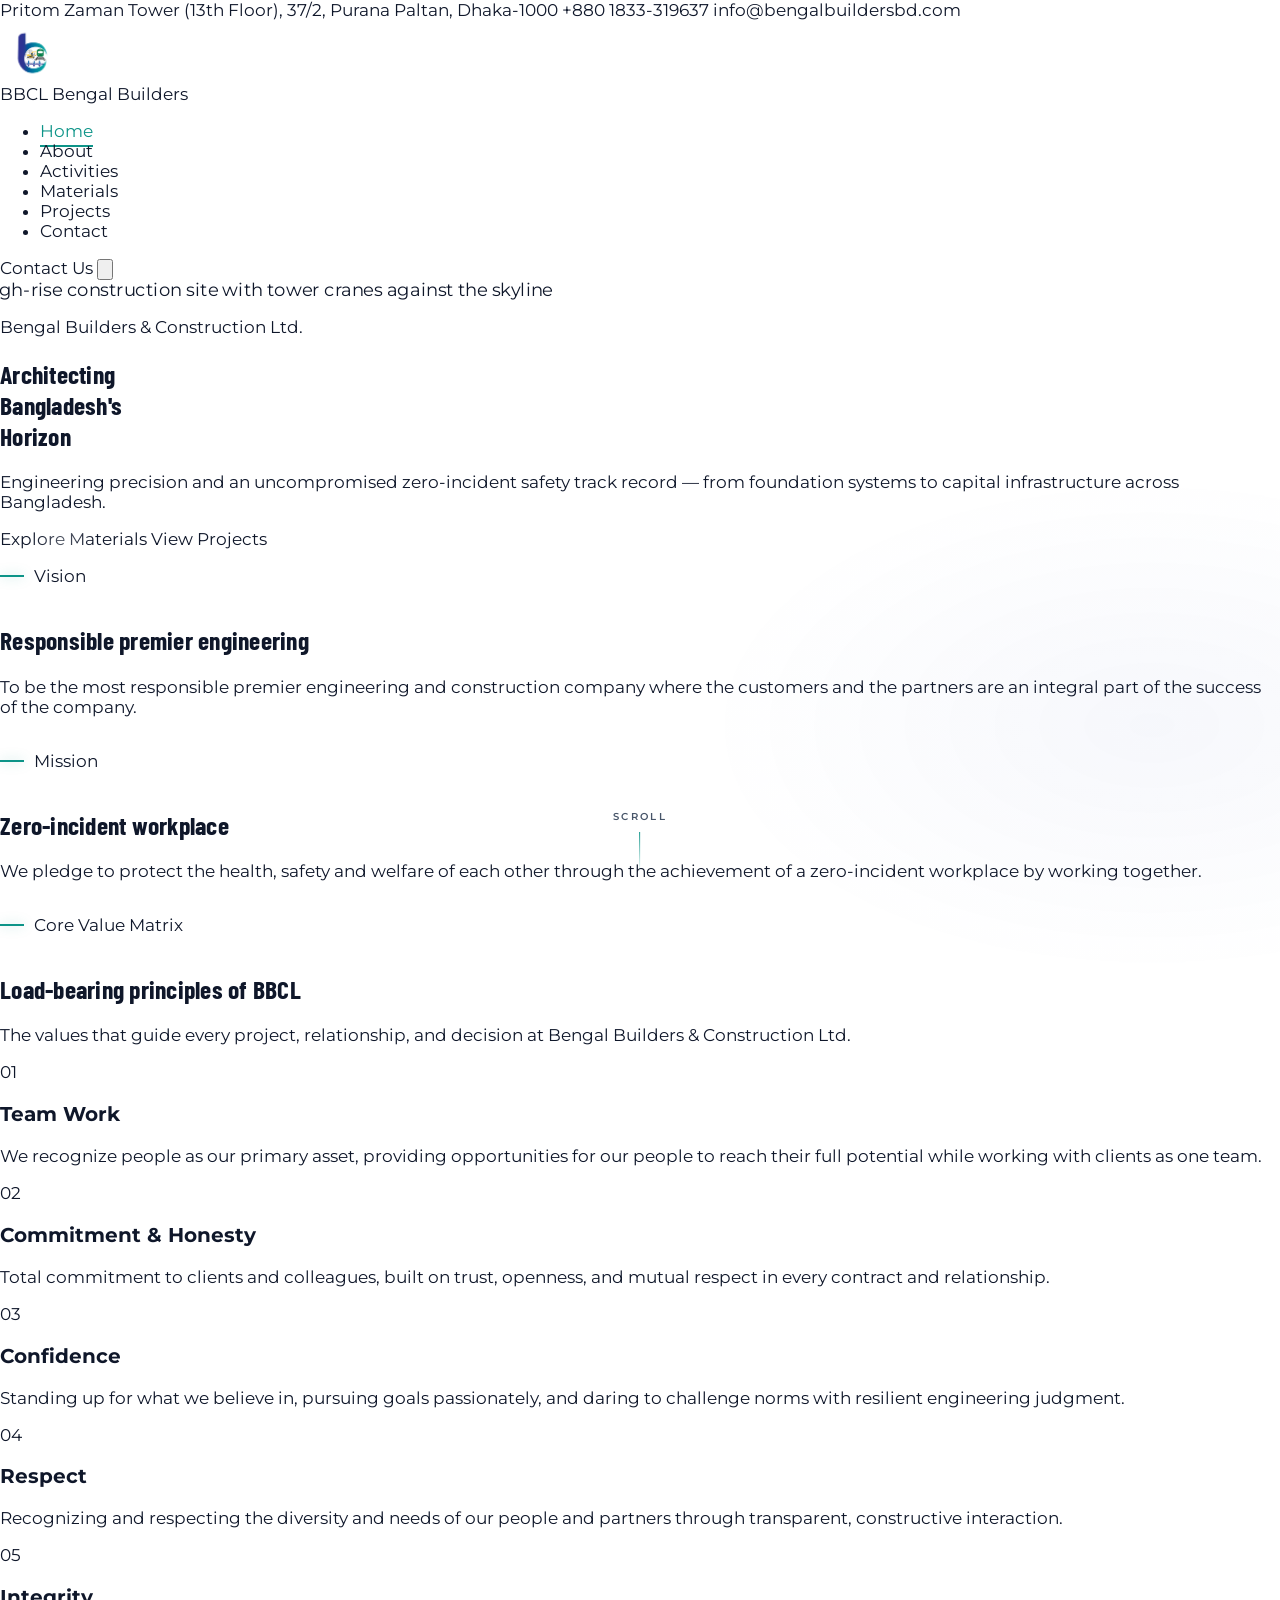
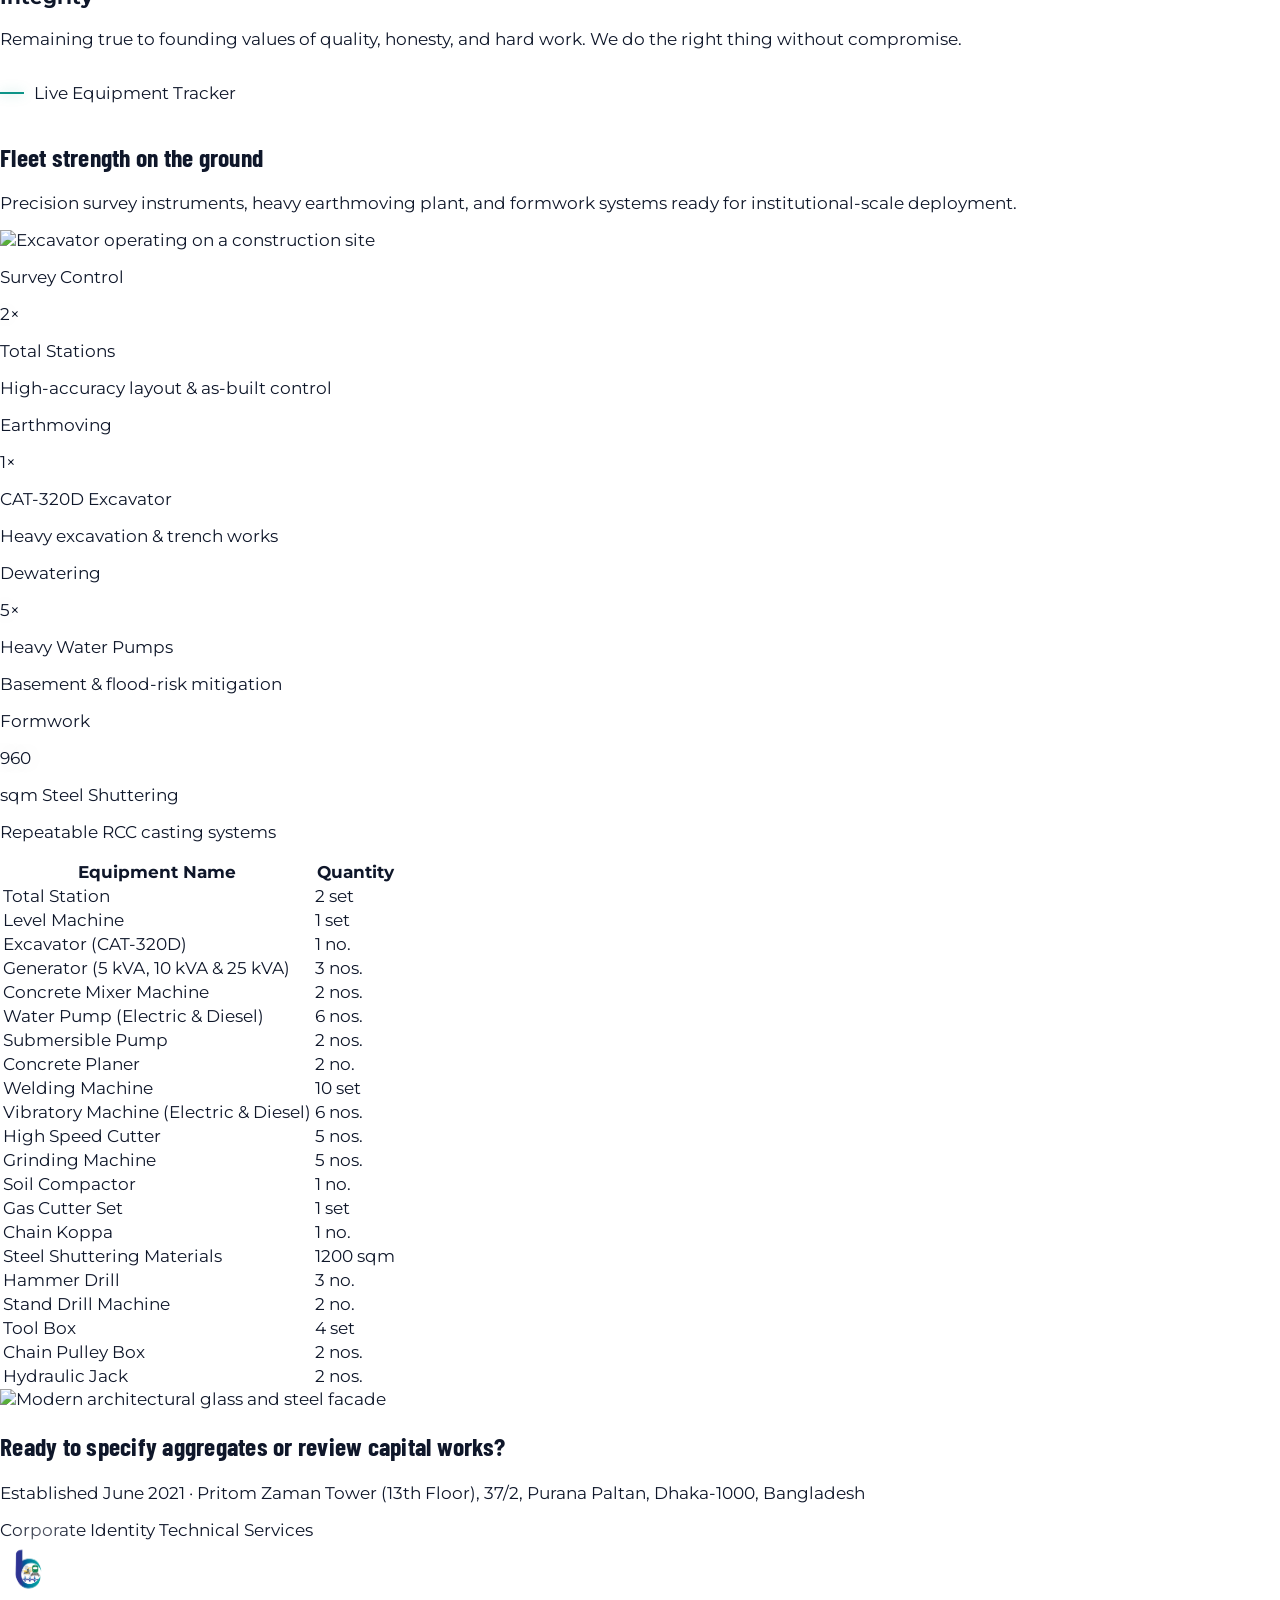
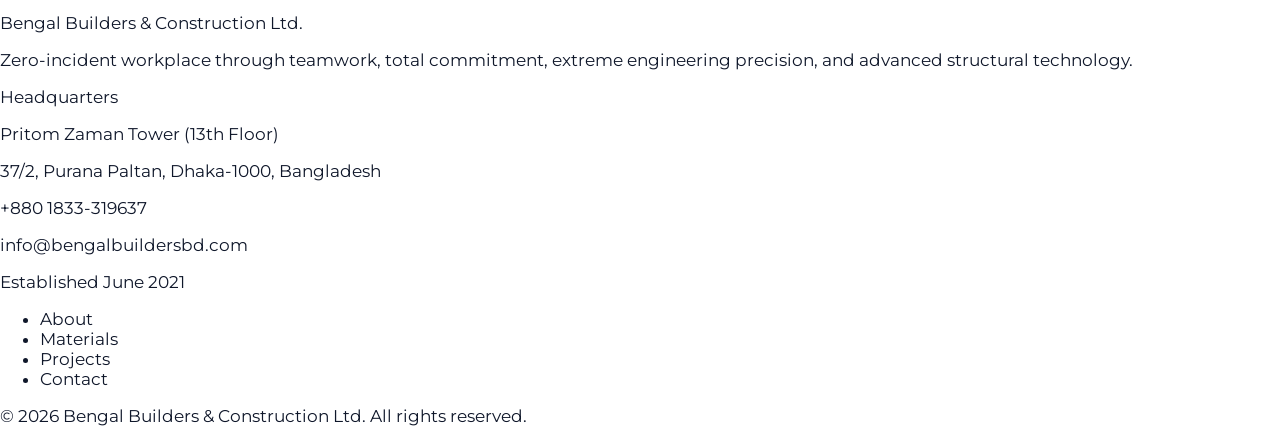
==== commit 5ac9777d: "Enhance mobile responsive design: Add frosted glass drawer navigation, body scroll locking, touch-fr" ====
--- a/index.html
+++ b/index.html
@@ -36,19 +36,19 @@
 <body class="antialiased">
 
   <!-- Navigation -->
-  <header id="site-nav" class="fixed inset-x-0 top-0 z-50 border-b border-border bg-white backdrop-blur-md">
-    <div class="border-b border-border">
-      <div class="mx-auto flex max-w-7xl flex-wrap items-center justify-between gap-2 px-5 py-1.5 text-[11px] text-slate-muted lg:px-8">
-        <span>Pritom Zaman Tower (13th Floor), 37/2, Purana Paltan, Dhaka-1000</span>
-        <span class="flex items-center gap-4">
-          <a href="tel:+8801833319637" class="transition hover:text-teal">+880 1833-319637</a>
-          <a href="mailto:info@bengalbuildersbd.com" class="transition hover:text-teal">info@bengalbuildersbd.com</a>
+  <header id="site-nav" class="fixed inset-x-0 top-0 z-50 border-b border-border bg-white/95 backdrop-blur-md">
+    <div class="border-b border-border/80 bg-slate-900 text-white">
+      <div class="mx-auto flex max-w-7xl items-center justify-between px-4 py-1.5 text-[11px] font-medium lg:px-8">
+        <span class="truncate pr-2 text-slate-300">Pritom Zaman Tower (13th Floor), 37/2, Purana Paltan, Dhaka-1000</span>
+        <span class="flex shrink-0 items-center gap-3 sm:gap-5">
+          <a href="tel:+8801833319637" class="transition hover:text-teal-light">+880 1833-319637</a>
+          <a href="mailto:info@bengalbuildersbd.com" class="hidden sm:inline transition hover:text-teal-light">info@bengalbuildersbd.com</a>
         </span>
       </div>
     </div>
-    <nav class="mx-auto flex max-w-7xl items-center justify-between gap-4 px-5 py-2 lg:px-8" aria-label="Primary">
+    <nav class="mx-auto flex max-w-7xl items-center justify-between gap-4 px-4 py-2 sm:px-5 lg:px-8" aria-label="Primary">
       <a href="index.html" class="group flex items-center gap-3">
-        <img src="images/bbcl-logo.png" alt="BBCL" class="brand-mark h-14 w-14 sm:h-16 sm:w-16 object-contain" width="64" height="64" />
+        <img src="images/bbcl-logo.png" alt="BBCL" class="brand-mark h-12 w-12 sm:h-16 sm:w-16 object-contain" width="64" height="64" />
         <span class="leading-tight">
           <span class="block text-base sm:text-lg font-extrabold tracking-[0.14em] text-primary-dark uppercase leading-none">BBCL</span>
           <span class="mt-1 block text-[10px] sm:text-[11px] font-semibold tracking-[0.16em] text-slate-muted uppercase leading-none">Bengal Builders</span>
@@ -56,11 +56,11 @@
       </a>
 
       <ul class="hidden items-center gap-8 text-sm font-medium tracking-wide lg:flex">
-        <li><a data-nav href="index.html" class="text-slate-muted">Home</a></li>
-        <li><a data-nav href="about.html" class="text-slate-muted">About</a></li>
-        <li><a data-nav href="activities.html" class="text-slate-muted">Activities</a></li>
-        <li><a data-nav href="materials.html" class="text-slate-muted">Materials</a></li>
-        <li><a data-nav href="projects.html" class="text-slate-muted">Projects</a></li>
+        <li><a data-nav href="index.html" class="text-slate-muted transition hover:text-teal">Home</a></li>
+        <li><a data-nav href="about.html" class="text-slate-muted transition hover:text-teal">About</a></li>
+        <li><a data-nav href="activities.html" class="text-slate-muted transition hover:text-teal">Activities</a></li>
+        <li><a data-nav href="materials.html" class="text-slate-muted transition hover:text-teal">Materials</a></li>
+        <li><a data-nav href="projects.html" class="text-slate-muted transition hover:text-teal">Projects</a></li>
         <li><a data-nav href="contact.html" class="text-slate-muted transition hover:text-teal">Contact</a></li>
       </ul>
 
@@ -68,22 +68,31 @@
         <a href="contact.html" class="btn-primary hidden sm:inline-flex items-center bg-teal px-4 py-2.5 text-xs font-bold uppercase tracking-[0.14em] text-white">
           Contact Us
         </a>
-        <button id="mobile-menu-btn" type="button" class="inline-flex h-10 w-10 items-center justify-center border border-border text-slate lg:hidden" aria-expanded="false" aria-controls="mobile-menu" aria-label="Toggle menu">
+        <button id="mobile-menu-btn" type="button" class="inline-flex h-10 w-10 items-center justify-center rounded-lg border border-border bg-slate-light text-slate transition hover:border-teal hover:text-teal lg:hidden" aria-expanded="false" aria-controls="mobile-menu" aria-label="Toggle menu">
           <svg class="h-5 w-5" fill="none" stroke="currentColor" viewBox="0 0 24 24" aria-hidden="true"><path stroke-linecap="round" stroke-width="1.8" d="M4 7h16M4 12h16M4 17h16"/></svg>
         </button>
       </div>
     </nav>
 
-    <div id="mobile-menu" class="border-t border-border bg-white backdrop-blur-md lg:hidden">
-      <ul class="mx-auto flex max-w-7xl flex-col gap-1 px-5 py-4 text-sm font-medium">
-        <li><a data-nav href="index.html" class="block py-2.5 text-slate-muted hover:text-teal">Home</a></li>
-        <li><a data-nav href="about.html" class="block py-2.5 text-slate-muted hover:text-teal">About</a></li>
-        <li><a data-nav href="activities.html" class="block py-2.5 text-slate-muted hover:text-teal">Activities</a></li>
-        <li><a data-nav href="materials.html" class="block py-2.5 text-slate-muted hover:text-teal">Materials</a></li>
-        <li><a data-nav href="projects.html" class="block py-2.5 text-slate-muted hover:text-teal">Projects</a></li>
-        <li><a data-nav href="contact.html" class="block py-2.5 text-slate-muted hover:text-teal">Contact</a></li>
-        <li class="pt-2"><a href="contact.html" class="btn-primary inline-flex bg-teal px-4 py-2.5 text-xs font-bold uppercase tracking-[0.14em] text-white">Contact Us</a></li>
-      </ul>
+    <div id="mobile-menu" class="border-t border-border lg:hidden">
+      <div class="mx-auto max-w-7xl px-4 py-4 sm:px-6">
+        <ul class="flex flex-col gap-1 text-sm font-semibold text-slate">
+          <li><a data-nav href="index.html" class="flex items-center justify-between rounded-lg px-3.5 py-3 transition hover:bg-teal/10 hover:text-teal"><span>Home</span> <span class="text-slate-muted text-xs">→</span></a></li>
+          <li><a data-nav href="about.html" class="flex items-center justify-between rounded-lg px-3.5 py-3 transition hover:bg-teal/10 hover:text-teal"><span>About</span> <span class="text-slate-muted text-xs">→</span></a></li>
+          <li><a data-nav href="activities.html" class="flex items-center justify-between rounded-lg px-3.5 py-3 transition hover:bg-teal/10 hover:text-teal"><span>Activities</span> <span class="text-slate-muted text-xs">→</span></a></li>
+          <li><a data-nav href="materials.html" class="flex items-center justify-between rounded-lg px-3.5 py-3 transition hover:bg-teal/10 hover:text-teal"><span>Materials</span> <span class="text-slate-muted text-xs">→</span></a></li>
+          <li><a data-nav href="projects.html" class="flex items-center justify-between rounded-lg px-3.5 py-3 transition hover:bg-teal/10 hover:text-teal"><span>Projects</span> <span class="text-slate-muted text-xs">→</span></a></li>
+          <li><a data-nav href="contact.html" class="flex items-center justify-between rounded-lg px-3.5 py-3 transition hover:bg-teal/10 hover:text-teal"><span>Contact</span> <span class="text-slate-muted text-xs">→</span></a></li>
+        </ul>
+        <div class="mt-4 border-t border-border pt-4 grid grid-cols-2 gap-3">
+          <a href="tel:+8801833319637" class="btn-ghost inline-flex items-center justify-center rounded-lg border border-border py-2.5 text-xs font-bold uppercase tracking-wider text-slate text-center hover:border-teal hover:text-teal">
+            Call Direct
+          </a>
+          <a href="contact.html" class="btn-primary inline-flex items-center justify-center rounded-lg bg-teal py-2.5 text-xs font-bold uppercase tracking-wider text-white text-center">
+            Contact Us
+          </a>
+        </div>
+      </div>
     </div>
   </header>
 
@@ -99,9 +108,9 @@
       <div class="hero-overlay absolute inset-0"></div>
       <div class="grid-atmosphere absolute inset-0 opacity-40"></div>
 
-      <div class="relative mx-auto flex min-h-screen max-w-7xl flex-col justify-end px-5 pb-28 pt-32 lg:justify-center lg:px-8 lg:pb-24 lg:pt-28">
-        <p data-hero class="text-xs font-semibold uppercase tracking-[0.35em] text-teal">Bengal Builders &amp; Construction Ltd.</p>
-        <h1 id="hero-heading" data-hero class="font-display mt-5 max-w-4xl text-5xl font-bold uppercase leading-[0.92] tracking-tight text-slate sm:text-6xl md:text-7xl lg:text-8xl">
+      <div class="relative mx-auto flex min-h-[85vh] sm:min-h-screen max-w-7xl flex-col justify-end px-4 sm:px-5 pb-20 pt-36 lg:justify-center lg:px-8 lg:pb-24 lg:pt-28">
+        <p data-hero class="text-[11px] sm:text-xs font-semibold uppercase tracking-[0.3em] sm:tracking-[0.35em] text-teal">Bengal Builders &amp; Construction Ltd.</p>
+        <h1 id="hero-heading" data-hero class="font-display mt-4 sm:mt-5 max-w-4xl text-4xl sm:text-6xl md:text-7xl lg:text-8xl font-bold uppercase leading-[0.94] tracking-tight text-slate">
           Architecting<br />Bangladesh's<br /><span class="text-teal">Horizon</span>
         </h1>
         <p data-hero class="mt-6 max-w-xl text-base leading-relaxed text-slate-muted sm:text-lg">
--- a/css/site.css
+++ b/css/site.css
@@ -211,17 +211,36 @@
   opacity: 0;
   border-top-color: transparent;
   pointer-events: none;
+  background-color: rgba(255, 255, 255, 0.98);
+  backdrop-filter: blur(20px) saturate(1.8);
+  -webkit-backdrop-filter: blur(20px) saturate(1.8);
+  box-shadow: 0 20px 25px -5px rgba(15, 23, 42, 0.15);
   transition:
     max-height 0.4s var(--ease-out),
     opacity 0.3s var(--ease-soft),
-    border-color 0.3s var(--ease-soft);
+    border-color 0.3s var(--ease-soft),
+    box-shadow 0.3s var(--ease-soft);
 }
 
 #mobile-menu.is-open {
-  max-height: 22rem;
+  max-height: 28rem;
   opacity: 1;
   border-top-color: var(--border);
   pointer-events: auto;
+}
+
+body.menu-open {
+  overflow: hidden !important;
+  touch-action: none;
+}
+
+/* Hide scrollbar for horizontally scrollable touch tab lists */
+.no-scrollbar::-webkit-scrollbar {
+  display: none;
+}
+.no-scrollbar {
+  -ms-overflow-style: none;
+  scrollbar-width: none;
 }
 
 /* -------------------------------------------------------------------------- */
@@ -450,6 +469,17 @@
 
 #contact-form .form-success {
   animation: modal-in 0.35s var(--ease-out) both;
+}
+
+/* Prevent auto-zoom on mobile WebKit (iOS Safari) for form inputs */
+@media (max-width: 639px) {
+  input[type="text"],
+  input[type="email"],
+  input[type="tel"],
+  select,
+  textarea {
+    font-size: 16px !important;
+  }
 }
 
 /* -------------------------------------------------------------------------- */
